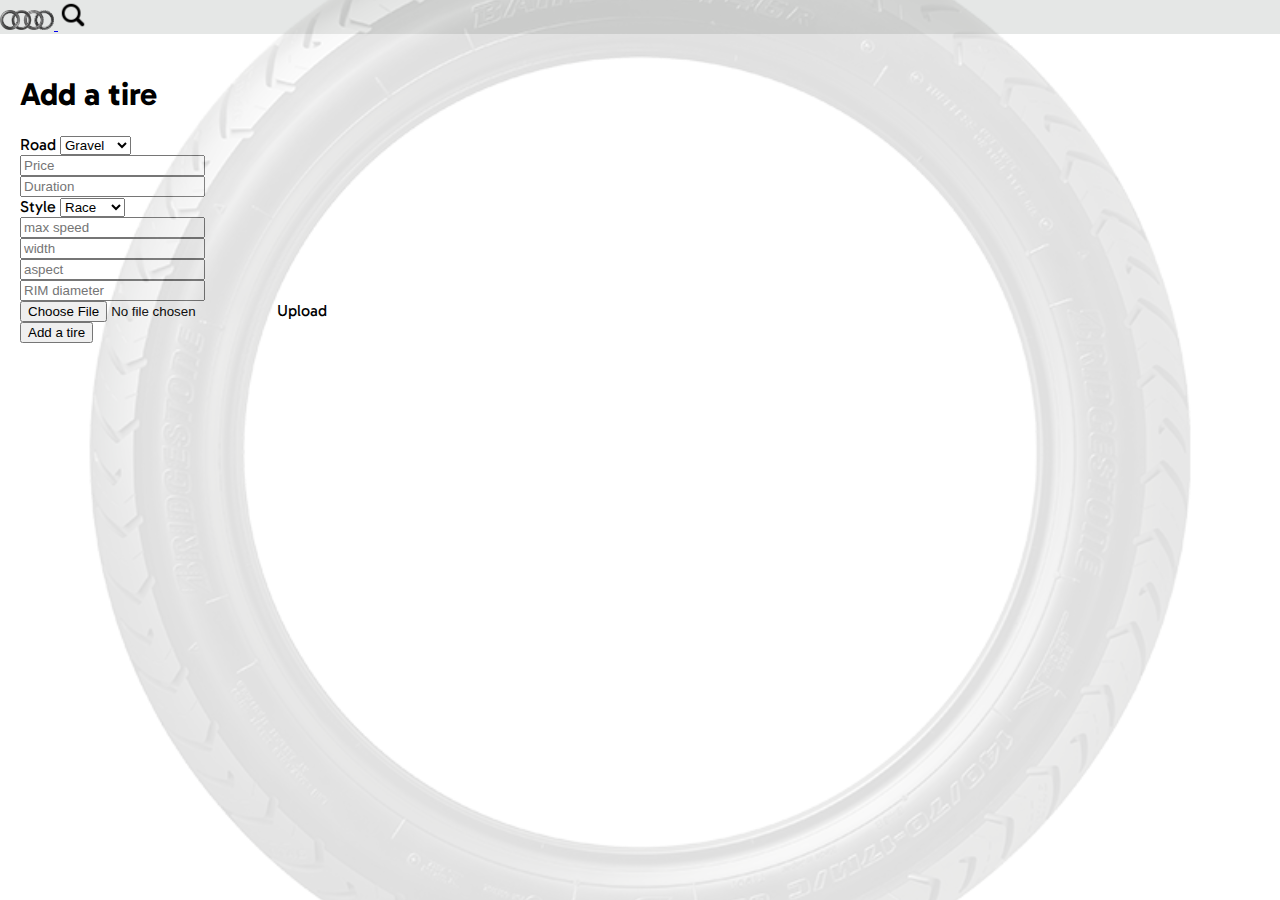
==== src/addTire.html @ 43272892 "Initial commit" ====
<!DOCTYPE html>
<html lang="en">
<head>
    <meta charset="UTF-8">
    <meta name="viewport" content="width=device-width, initial-scale=1">
    <link href="https://cdn.jsdelivr.net/npm/bootstrap@5.3.2/dist/css/bootstrap.min.css" rel="stylesheet"
          integrity="sha384-T3c6CoIi6uLrA9TneNEoa7RxnatzjcDSCmG1MXxSR1GAsXEV/Dwwykc2MPK8M2HN" crossorigin="anonymous">
    <script src="https://cdn.jsdelivr.net/npm/bootstrap@5.3.2/dist/js/bootstrap.bundle.min.js"
            integrity="sha384-C6RzsynM9kWDrMNeT87bh95OGNyZPhcTNXj1NW7RuBCsyN/o0jlpcV8Qyq46cDfL"
            crossorigin="anonymous"></script>
    <link rel="stylesheet" href="../css/style.css">
    <link rel="preconnect" href="https://fonts.googleapis.com">
    <link rel="preconnect" href="https://fonts.gstatic.com" crossorigin>
    <link href="https://fonts.googleapis.com/css2?family=Gabarito&display=swap" rel="stylesheet">
    <title>HomePage</title>
</head>
<body>
<nav class="navbar navbar-light" style="background-color: #E5E7E6;">
    <div class="container d-flex z-3">
        <a class="navbar-brand" href="index.html">
            <img src="../img/greyLogo.png" class="img" height="20px" width="54px"/>
        </a>
        <a class="navbar-brand" href="findMyTire.html">
            <img src="../img/loupe.png" class="img" height="30px" width="30px"/>
        </a>
    </div>
</nav>
<div class="container content">
    <div class="row">
        <h1>Add a tire</h1>
    </div>
    <div class="input-group  z-3">
        <label class="input-group-text" for="inputGroupSelect01">Road</label>
        <select class="form-select shadow-none " id="inputGroupSelect01">
            <option value="1">Gravel</option>
            <option value="2">Track</option>
            <option value="3">Road</option>
            <option value="4">Off-road</option>
        </select>
    </div>
    <div class="input-group mt-2 z-3">
        <input type="number" class="form-control shadow-none" placeholder="Price" aria-label="Price"
               aria-describedby="basic-addon1">
    </div>
    <div class="input-group mt-2 z-3">
        <input type="number" class="form-control shadow-none" placeholder="Duration" aria-label="Duration"
               aria-describedby="basic-addon1">
    </div>
    <div class="input-group mt-2  z-3">
        <label class="input-group-text" for="inputGroupSelect01">Style</label>
        <select class="form-select shadow-none " id="inputGroupSelect02">
            <option value="1">Race</option>
            <option value="2">Sport</option>
            <option value="3">Cruiser</option>
        </select>
    </div>
    <div class="input-group mt-2 z-3">
        <input type="number" class="form-control shadow-none" placeholder="max speed" aria-label="max speed"
               aria-describedby="basic-addon1">
    </div>
    <div class="input-group mt-2 z-3">
        <input type="number" class="form-control shadow-none" placeholder="width" aria-label="width"
               aria-describedby="basic-addon1">
    </div>
    <div class="input-group mt-2 z-3">
        <input type="number" class="form-control shadow-none" placeholder="aspect" aria-label="aspect"
               aria-describedby="basic-addon1">
    </div>
    <div class="input-group mt-2 z-3">
        <input type="number" class="form-control shadow-none" placeholder="RIM diameter" aria-label="RIM diameter"
               aria-describedby="basic-addon1">
    </div>
    <div class="input-group mt-2 mb-3 z-3">
        <input type="file" class="form-control shadow-none" id="inputGroupFile02">
        <label class="input-group-text" for="inputGroupFile02">Upload</label>
    </div>
    <div class="row">
        <div class="col-12 z-3">
            <button class="btn btn-outline-dark w-100">Add a tire</button>
        </div>
    </div>
</div>

<div class="stickyBackground">
</div>
</body>
</html>
---- css/style.css ----
body {
    margin: 0;
    padding: 0;
    overflow: hidden; /* Prevent scrolling */
    font-family: 'Gabarito', sans-serif;

}
.title{
    font-family: 'Gabarito', sans-serif;
    font-size: 35px;
}
.centerTitle{
    margin-top: 15rem;
}
.stickyBackground {
    position: fixed;
    top: 0;
    left: 0;
    width: 100%;
    height: 100%;
    background-image: url('../img/roadTire.png');
    background-size: cover;
    background-position: center; /* Center the background image horizontally */
    opacity: 0.15; /* 15% opacity */
}
.content {
    padding: 20px;
    background-color: rgba(255, 255, 255, 0.9); /* White background with 90% opacity */
}
.btnMed{
    border-radius: 5px;

}
.description{
    color: #D82E20;
}
.custom-hr {
    border: 1px solid #4C3549; /* Custom border thickness and color */
    opacity: 1;
}
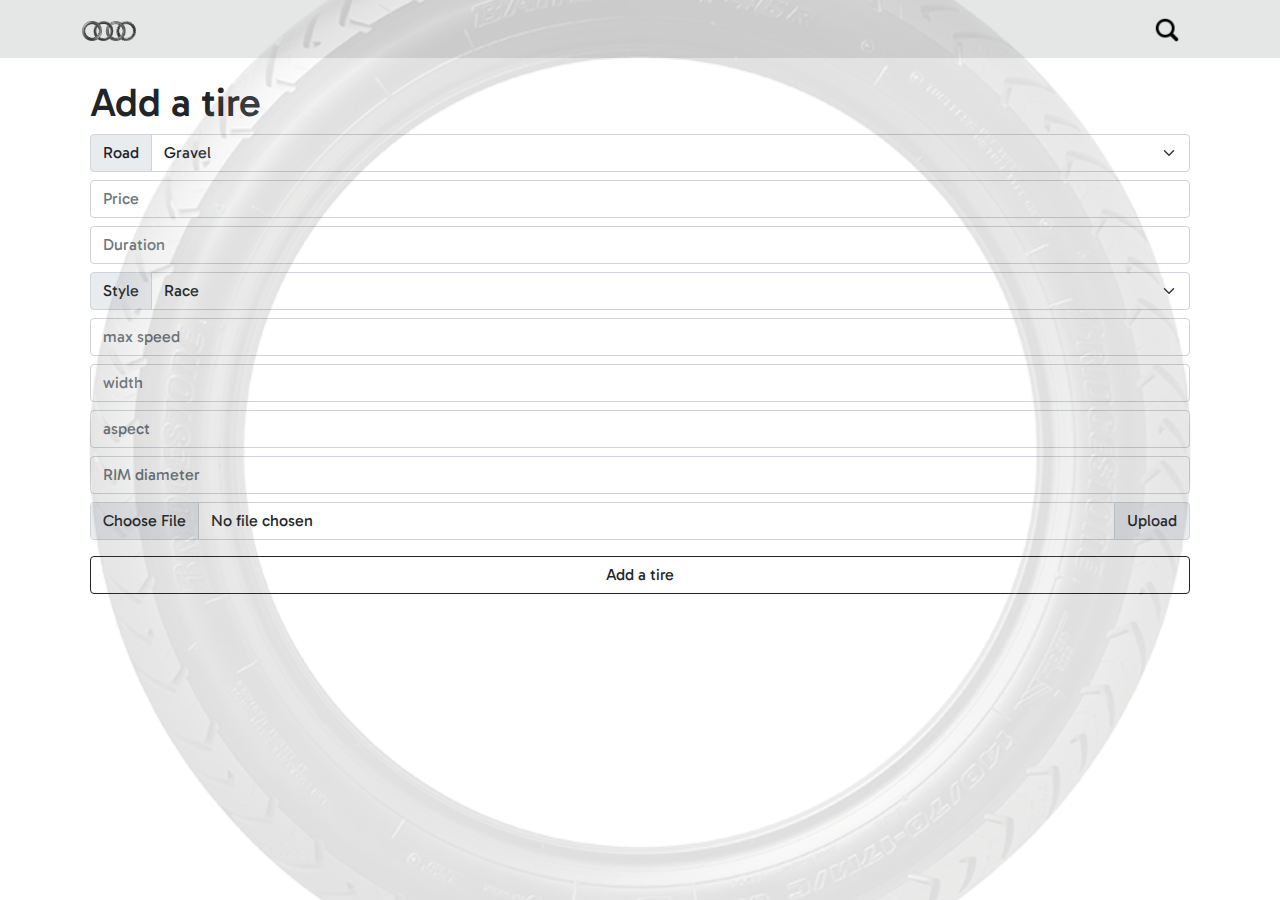
==== commit 994df1b9: "small update in html" ====
--- a/src/addTire.html
+++ b/src/addTire.html
@@ -3,8 +3,6 @@
 <head>
     <meta charset="UTF-8">
     <meta name="viewport" content="width=device-width, initial-scale=1">
-    <link href="https://cdn.jsdelivr.net/npm/bootstrap@5.3.2/dist/css/bootstrap.min.css" rel="stylesheet"
-          integrity="sha384-T3c6CoIi6uLrA9TneNEoa7RxnatzjcDSCmG1MXxSR1GAsXEV/Dwwykc2MPK8M2HN" crossorigin="anonymous">
     <script src="https://cdn.jsdelivr.net/npm/bootstrap@5.3.2/dist/js/bootstrap.bundle.min.js"
             integrity="sha384-C6RzsynM9kWDrMNeT87bh95OGNyZPhcTNXj1NW7RuBCsyN/o0jlpcV8Qyq46cDfL"
             crossorigin="anonymous"></script>
@@ -71,12 +69,12 @@
                aria-describedby="basic-addon1">
     </div>
     <div class="input-group mt-2 mb-3 z-3">
-        <input type="file" class="form-control shadow-none" id="inputGroupFile02">
-        <label class="input-group-text" for="inputGroupFile02">Upload</label>
+        <input type="file" class="form-control shadow-none" id="file">
+        <label class="input-group-text" for="file">Upload</label>
     </div>
     <div class="row">
         <div class="col-12 z-3">
-            <button class="btn btn-outline-dark w-100">Add a tire</button>
+            <a href="index.html" class="btn btn-outline-dark w-100">Add a tire</a>
         </div>
     </div>
 </div>
--- a/css/style.css
+++ b/css/style.css
@@ -1,40 +1,9785 @@
+@charset "UTF-8";
+/*!
+ * Bootstrap v5.0.2 (https://getbootstrap.com/)
+ * Copyright 2011-2021 The Bootstrap Authors
+ * Copyright 2011-2021 Twitter, Inc.
+ * Licensed under MIT (https://github.com/twbs/bootstrap/blob/main/LICENSE)
+ */
+:root {
+  --bs-blue: #0d6efd;
+  --bs-indigo: #6610f2;
+  --bs-purple: #4C3549;
+  --bs-pink: #d63384;
+  --bs-red: #D82E20;
+  --bs-orange: #fd7e14;
+  --bs-yellow: #ffc107;
+  --bs-green: #198754;
+  --bs-teal: #20c997;
+  --bs-cyan: #0dcaf0;
+  --bs-white: #fff;
+  --bs-gray: #6c757d;
+  --bs-gray-dark: #343a40;
+  --bs-primary: #4C3549;
+  --bs-secondary: #D82E20;
+  --bs-success: #198754;
+  --bs-info: #0dcaf0;
+  --bs-warning: #ffc107;
+  --bs-danger: #D82E20;
+  --bs-light: #f8f9fa;
+  --bs-dark: #212529;
+  --bs-font-sans-serif: system-ui, -apple-system, "Segoe UI", Roboto, "Helvetica Neue", Arial, "Noto Sans", "Liberation Sans", sans-serif, "Apple Color Emoji", "Segoe UI Emoji", "Segoe UI Symbol", "Noto Color Emoji";
+  --bs-font-monospace: SFMono-Regular, Menlo, Monaco, Consolas, "Liberation Mono", "Courier New", monospace;
+  --bs-gradient: linear-gradient(180deg, rgba(255, 255, 255, 0.15), rgba(255, 255, 255, 0));
+}
+
+*,
+*::before,
+*::after {
+  box-sizing: border-box;
+}
+
+@media (prefers-reduced-motion: no-preference) {
+  :root {
+    scroll-behavior: smooth;
+  }
+}
+
 body {
+  margin: 0;
+  font-family: var(--bs-font-sans-serif);
+  font-size: 1rem;
+  font-weight: 400;
+  line-height: 1.5;
+  color: #212529;
+  background-color: #fff;
+  -webkit-text-size-adjust: 100%;
+  -webkit-tap-highlight-color: rgba(0, 0, 0, 0);
+}
+
+hr {
+  margin: 1rem 0;
+  color: inherit;
+  background-color: currentColor;
+  border: 0;
+  opacity: 0.25;
+}
+
+hr:not([size]) {
+  height: 1px;
+}
+
+h6, .h6, h5, .h5, h4, .h4, h3, .h3, h2, .h2, h1, .h1 {
+  margin-top: 0;
+  margin-bottom: 0.5rem;
+  font-weight: 500;
+  line-height: 1.2;
+}
+
+h1, .h1 {
+  font-size: calc(1.375rem + 1.5vw);
+}
+@media (min-width: 1200px) {
+  h1, .h1 {
+    font-size: 2.5rem;
+  }
+}
+
+h2, .h2 {
+  font-size: calc(1.325rem + 0.9vw);
+}
+@media (min-width: 1200px) {
+  h2, .h2 {
+    font-size: 2rem;
+  }
+}
+
+h3, .h3 {
+  font-size: calc(1.3rem + 0.6vw);
+}
+@media (min-width: 1200px) {
+  h3, .h3 {
+    font-size: 1.75rem;
+  }
+}
+
+h4, .h4 {
+  font-size: calc(1.275rem + 0.3vw);
+}
+@media (min-width: 1200px) {
+  h4, .h4 {
+    font-size: 1.5rem;
+  }
+}
+
+h5, .h5 {
+  font-size: 1.25rem;
+}
+
+h6, .h6 {
+  font-size: 1rem;
+}
+
+p {
+  margin-top: 0;
+  margin-bottom: 1rem;
+}
+
+abbr[title],
+abbr[data-bs-original-title] {
+  text-decoration: underline dotted;
+  cursor: help;
+  text-decoration-skip-ink: none;
+}
+
+address {
+  margin-bottom: 1rem;
+  font-style: normal;
+  line-height: inherit;
+}
+
+ol,
+ul {
+  padding-left: 2rem;
+}
+
+ol,
+ul,
+dl {
+  margin-top: 0;
+  margin-bottom: 1rem;
+}
+
+ol ol,
+ul ul,
+ol ul,
+ul ol {
+  margin-bottom: 0;
+}
+
+dt {
+  font-weight: 700;
+}
+
+dd {
+  margin-bottom: 0.5rem;
+  margin-left: 0;
+}
+
+blockquote {
+  margin: 0 0 1rem;
+}
+
+b,
+strong {
+  font-weight: bolder;
+}
+
+small, .small {
+  font-size: 0.875em;
+}
+
+mark, .mark {
+  padding: 0.2em;
+  background-color: #fcf8e3;
+}
+
+sub,
+sup {
+  position: relative;
+  font-size: 0.75em;
+  line-height: 0;
+  vertical-align: baseline;
+}
+
+sub {
+  bottom: -0.25em;
+}
+
+sup {
+  top: -0.5em;
+}
+
+a {
+  color: #4C3549;
+  text-decoration: underline;
+}
+a:hover {
+  color: #3d2a3a;
+}
+
+a:not([href]):not([class]), a:not([href]):not([class]):hover {
+  color: inherit;
+  text-decoration: none;
+}
+
+pre,
+code,
+kbd,
+samp {
+  font-family: var(--bs-font-monospace);
+  font-size: 1em;
+  direction: ltr /* rtl:ignore */;
+  unicode-bidi: bidi-override;
+}
+
+pre {
+  display: block;
+  margin-top: 0;
+  margin-bottom: 1rem;
+  overflow: auto;
+  font-size: 0.875em;
+}
+pre code {
+  font-size: inherit;
+  color: inherit;
+  word-break: normal;
+}
+
+code {
+  font-size: 0.875em;
+  color: #d63384;
+  word-wrap: break-word;
+}
+a > code {
+  color: inherit;
+}
+
+kbd {
+  padding: 0.2rem 0.4rem;
+  font-size: 0.875em;
+  color: #fff;
+  background-color: #212529;
+  border-radius: 0.2rem;
+}
+kbd kbd {
+  padding: 0;
+  font-size: 1em;
+  font-weight: 700;
+}
+
+figure {
+  margin: 0 0 1rem;
+}
+
+img,
+svg {
+  vertical-align: middle;
+}
+
+table {
+  caption-side: bottom;
+  border-collapse: collapse;
+}
+
+caption {
+  padding-top: 0.5rem;
+  padding-bottom: 0.5rem;
+  color: #6c757d;
+  text-align: left;
+}
+
+th {
+  text-align: inherit;
+  text-align: -webkit-match-parent;
+}
+
+thead,
+tbody,
+tfoot,
+tr,
+td,
+th {
+  border-color: inherit;
+  border-style: solid;
+  border-width: 0;
+}
+
+label {
+  display: inline-block;
+}
+
+button {
+  border-radius: 0;
+}
+
+button:focus:not(:focus-visible) {
+  outline: 0;
+}
+
+input,
+button,
+select,
+optgroup,
+textarea {
+  margin: 0;
+  font-family: inherit;
+  font-size: inherit;
+  line-height: inherit;
+}
+
+button,
+select {
+  text-transform: none;
+}
+
+[role=button] {
+  cursor: pointer;
+}
+
+select {
+  word-wrap: normal;
+}
+select:disabled {
+  opacity: 1;
+}
+
+[list]::-webkit-calendar-picker-indicator {
+  display: none;
+}
+
+button,
+[type=button],
+[type=reset],
+[type=submit] {
+  -webkit-appearance: button;
+}
+button:not(:disabled),
+[type=button]:not(:disabled),
+[type=reset]:not(:disabled),
+[type=submit]:not(:disabled) {
+  cursor: pointer;
+}
+
+::-moz-focus-inner {
+  padding: 0;
+  border-style: none;
+}
+
+textarea {
+  resize: vertical;
+}
+
+fieldset {
+  min-width: 0;
+  padding: 0;
+  margin: 0;
+  border: 0;
+}
+
+legend {
+  float: left;
+  width: 100%;
+  padding: 0;
+  margin-bottom: 0.5rem;
+  font-size: calc(1.275rem + 0.3vw);
+  line-height: inherit;
+}
+@media (min-width: 1200px) {
+  legend {
+    font-size: 1.5rem;
+  }
+}
+legend + * {
+  clear: left;
+}
+
+::-webkit-datetime-edit-fields-wrapper,
+::-webkit-datetime-edit-text,
+::-webkit-datetime-edit-minute,
+::-webkit-datetime-edit-hour-field,
+::-webkit-datetime-edit-day-field,
+::-webkit-datetime-edit-month-field,
+::-webkit-datetime-edit-year-field {
+  padding: 0;
+}
+
+::-webkit-inner-spin-button {
+  height: auto;
+}
+
+[type=search] {
+  outline-offset: -2px;
+  -webkit-appearance: textfield;
+}
+
+/* rtl:raw:
+[type="tel"],
+[type="url"],
+[type="email"],
+[type="number"] {
+  direction: ltr;
+}
+*/
+::-webkit-search-decoration {
+  -webkit-appearance: none;
+}
+
+::-webkit-color-swatch-wrapper {
+  padding: 0;
+}
+
+::file-selector-button {
+  font: inherit;
+}
+
+::-webkit-file-upload-button {
+  font: inherit;
+  -webkit-appearance: button;
+}
+
+output {
+  display: inline-block;
+}
+
+iframe {
+  border: 0;
+}
+
+summary {
+  display: list-item;
+  cursor: pointer;
+}
+
+progress {
+  vertical-align: baseline;
+}
+
+[hidden] {
+  display: none !important;
+}
+
+.lead {
+  font-size: 1.25rem;
+  font-weight: 300;
+}
+
+.display-1 {
+  font-size: calc(1.625rem + 4.5vw);
+  font-weight: 300;
+  line-height: 1.2;
+}
+@media (min-width: 1200px) {
+  .display-1 {
+    font-size: 5rem;
+  }
+}
+
+.display-2 {
+  font-size: calc(1.575rem + 3.9vw);
+  font-weight: 300;
+  line-height: 1.2;
+}
+@media (min-width: 1200px) {
+  .display-2 {
+    font-size: 4.5rem;
+  }
+}
+
+.display-3 {
+  font-size: calc(1.525rem + 3.3vw);
+  font-weight: 300;
+  line-height: 1.2;
+}
+@media (min-width: 1200px) {
+  .display-3 {
+    font-size: 4rem;
+  }
+}
+
+.display-4 {
+  font-size: calc(1.475rem + 2.7vw);
+  font-weight: 300;
+  line-height: 1.2;
+}
+@media (min-width: 1200px) {
+  .display-4 {
+    font-size: 3.5rem;
+  }
+}
+
+.display-5 {
+  font-size: calc(1.425rem + 2.1vw);
+  font-weight: 300;
+  line-height: 1.2;
+}
+@media (min-width: 1200px) {
+  .display-5 {
+    font-size: 3rem;
+  }
+}
+
+.display-6 {
+  font-size: calc(1.375rem + 1.5vw);
+  font-weight: 300;
+  line-height: 1.2;
+}
+@media (min-width: 1200px) {
+  .display-6 {
+    font-size: 2.5rem;
+  }
+}
+
+.list-unstyled {
+  padding-left: 0;
+  list-style: none;
+}
+
+.list-inline {
+  padding-left: 0;
+  list-style: none;
+}
+
+.list-inline-item {
+  display: inline-block;
+}
+.list-inline-item:not(:last-child) {
+  margin-right: 0.5rem;
+}
+
+.initialism {
+  font-size: 0.875em;
+  text-transform: uppercase;
+}
+
+.blockquote {
+  margin-bottom: 1rem;
+  font-size: 1.25rem;
+}
+.blockquote > :last-child {
+  margin-bottom: 0;
+}
+
+.blockquote-footer {
+  margin-top: -1rem;
+  margin-bottom: 1rem;
+  font-size: 0.875em;
+  color: #6c757d;
+}
+.blockquote-footer::before {
+  content: "— ";
+}
+
+.img-fluid {
+  max-width: 100%;
+  height: auto;
+}
+
+.img-thumbnail {
+  padding: 0.25rem;
+  background-color: #fff;
+  border: 1px solid #dee2e6;
+  border-radius: 0.25rem;
+  max-width: 100%;
+  height: auto;
+}
+
+.figure {
+  display: inline-block;
+}
+
+.figure-img {
+  margin-bottom: 0.5rem;
+  line-height: 1;
+}
+
+.figure-caption {
+  font-size: 0.875em;
+  color: #6c757d;
+}
+
+.container,
+.container-fluid,
+.container-xxl,
+.container-xl,
+.container-lg,
+.container-md,
+.container-sm {
+  width: 100%;
+  padding-right: var(--bs-gutter-x, 0.75rem);
+  padding-left: var(--bs-gutter-x, 0.75rem);
+  margin-right: auto;
+  margin-left: auto;
+}
+
+@media (min-width: 576px) {
+  .container-sm, .container {
+    max-width: 540px;
+  }
+}
+@media (min-width: 768px) {
+  .container-md, .container-sm, .container {
+    max-width: 720px;
+  }
+}
+@media (min-width: 992px) {
+  .container-lg, .container-md, .container-sm, .container {
+    max-width: 960px;
+  }
+}
+@media (min-width: 1200px) {
+  .container-xl, .container-lg, .container-md, .container-sm, .container {
+    max-width: 1140px;
+  }
+}
+@media (min-width: 1400px) {
+  .container-xxl, .container-xl, .container-lg, .container-md, .container-sm, .container {
+    max-width: 1320px;
+  }
+}
+.row {
+  --bs-gutter-x: 1.5rem;
+  --bs-gutter-y: 0;
+  display: flex;
+  flex-wrap: wrap;
+  margin-top: calc(var(--bs-gutter-y) * -1);
+  margin-right: calc(var(--bs-gutter-x) * -0.5);
+  margin-left: calc(var(--bs-gutter-x) * -0.5);
+}
+.row > * {
+  flex-shrink: 0;
+  width: 100%;
+  max-width: 100%;
+  padding-right: calc(var(--bs-gutter-x) * 0.5);
+  padding-left: calc(var(--bs-gutter-x) * 0.5);
+  margin-top: var(--bs-gutter-y);
+}
+
+.col {
+  flex: 1 0 0%;
+}
+
+.row-cols-auto > * {
+  flex: 0 0 auto;
+  width: auto;
+}
+
+.row-cols-1 > * {
+  flex: 0 0 auto;
+  width: 100%;
+}
+
+.row-cols-2 > * {
+  flex: 0 0 auto;
+  width: 50%;
+}
+
+.row-cols-3 > * {
+  flex: 0 0 auto;
+  width: 33.3333333333%;
+}
+
+.row-cols-4 > * {
+  flex: 0 0 auto;
+  width: 25%;
+}
+
+.row-cols-5 > * {
+  flex: 0 0 auto;
+  width: 20%;
+}
+
+.row-cols-6 > * {
+  flex: 0 0 auto;
+  width: 16.6666666667%;
+}
+
+@media (min-width: 576px) {
+  .col-sm {
+    flex: 1 0 0%;
+  }
+  .row-cols-sm-auto > * {
+    flex: 0 0 auto;
+    width: auto;
+  }
+  .row-cols-sm-1 > * {
+    flex: 0 0 auto;
+    width: 100%;
+  }
+  .row-cols-sm-2 > * {
+    flex: 0 0 auto;
+    width: 50%;
+  }
+  .row-cols-sm-3 > * {
+    flex: 0 0 auto;
+    width: 33.3333333333%;
+  }
+  .row-cols-sm-4 > * {
+    flex: 0 0 auto;
+    width: 25%;
+  }
+  .row-cols-sm-5 > * {
+    flex: 0 0 auto;
+    width: 20%;
+  }
+  .row-cols-sm-6 > * {
+    flex: 0 0 auto;
+    width: 16.6666666667%;
+  }
+}
+@media (min-width: 768px) {
+  .col-md {
+    flex: 1 0 0%;
+  }
+  .row-cols-md-auto > * {
+    flex: 0 0 auto;
+    width: auto;
+  }
+  .row-cols-md-1 > * {
+    flex: 0 0 auto;
+    width: 100%;
+  }
+  .row-cols-md-2 > * {
+    flex: 0 0 auto;
+    width: 50%;
+  }
+  .row-cols-md-3 > * {
+    flex: 0 0 auto;
+    width: 33.3333333333%;
+  }
+  .row-cols-md-4 > * {
+    flex: 0 0 auto;
+    width: 25%;
+  }
+  .row-cols-md-5 > * {
+    flex: 0 0 auto;
+    width: 20%;
+  }
+  .row-cols-md-6 > * {
+    flex: 0 0 auto;
+    width: 16.6666666667%;
+  }
+}
+@media (min-width: 992px) {
+  .col-lg {
+    flex: 1 0 0%;
+  }
+  .row-cols-lg-auto > * {
+    flex: 0 0 auto;
+    width: auto;
+  }
+  .row-cols-lg-1 > * {
+    flex: 0 0 auto;
+    width: 100%;
+  }
+  .row-cols-lg-2 > * {
+    flex: 0 0 auto;
+    width: 50%;
+  }
+  .row-cols-lg-3 > * {
+    flex: 0 0 auto;
+    width: 33.3333333333%;
+  }
+  .row-cols-lg-4 > * {
+    flex: 0 0 auto;
+    width: 25%;
+  }
+  .row-cols-lg-5 > * {
+    flex: 0 0 auto;
+    width: 20%;
+  }
+  .row-cols-lg-6 > * {
+    flex: 0 0 auto;
+    width: 16.6666666667%;
+  }
+}
+@media (min-width: 1200px) {
+  .col-xl {
+    flex: 1 0 0%;
+  }
+  .row-cols-xl-auto > * {
+    flex: 0 0 auto;
+    width: auto;
+  }
+  .row-cols-xl-1 > * {
+    flex: 0 0 auto;
+    width: 100%;
+  }
+  .row-cols-xl-2 > * {
+    flex: 0 0 auto;
+    width: 50%;
+  }
+  .row-cols-xl-3 > * {
+    flex: 0 0 auto;
+    width: 33.3333333333%;
+  }
+  .row-cols-xl-4 > * {
+    flex: 0 0 auto;
+    width: 25%;
+  }
+  .row-cols-xl-5 > * {
+    flex: 0 0 auto;
+    width: 20%;
+  }
+  .row-cols-xl-6 > * {
+    flex: 0 0 auto;
+    width: 16.6666666667%;
+  }
+}
+@media (min-width: 1400px) {
+  .col-xxl {
+    flex: 1 0 0%;
+  }
+  .row-cols-xxl-auto > * {
+    flex: 0 0 auto;
+    width: auto;
+  }
+  .row-cols-xxl-1 > * {
+    flex: 0 0 auto;
+    width: 100%;
+  }
+  .row-cols-xxl-2 > * {
+    flex: 0 0 auto;
+    width: 50%;
+  }
+  .row-cols-xxl-3 > * {
+    flex: 0 0 auto;
+    width: 33.3333333333%;
+  }
+  .row-cols-xxl-4 > * {
+    flex: 0 0 auto;
+    width: 25%;
+  }
+  .row-cols-xxl-5 > * {
+    flex: 0 0 auto;
+    width: 20%;
+  }
+  .row-cols-xxl-6 > * {
+    flex: 0 0 auto;
+    width: 16.6666666667%;
+  }
+}
+.col-auto {
+  flex: 0 0 auto;
+  width: auto;
+}
+
+.col-1 {
+  flex: 0 0 auto;
+  width: 8.33333333%;
+}
+
+.col-2 {
+  flex: 0 0 auto;
+  width: 16.66666667%;
+}
+
+.col-3 {
+  flex: 0 0 auto;
+  width: 25%;
+}
+
+.col-4 {
+  flex: 0 0 auto;
+  width: 33.33333333%;
+}
+
+.col-5 {
+  flex: 0 0 auto;
+  width: 41.66666667%;
+}
+
+.col-6 {
+  flex: 0 0 auto;
+  width: 50%;
+}
+
+.col-7 {
+  flex: 0 0 auto;
+  width: 58.33333333%;
+}
+
+.col-8 {
+  flex: 0 0 auto;
+  width: 66.66666667%;
+}
+
+.col-9 {
+  flex: 0 0 auto;
+  width: 75%;
+}
+
+.col-10 {
+  flex: 0 0 auto;
+  width: 83.33333333%;
+}
+
+.col-11 {
+  flex: 0 0 auto;
+  width: 91.66666667%;
+}
+
+.col-12 {
+  flex: 0 0 auto;
+  width: 100%;
+}
+
+.offset-1 {
+  margin-left: 8.33333333%;
+}
+
+.offset-2 {
+  margin-left: 16.66666667%;
+}
+
+.offset-3 {
+  margin-left: 25%;
+}
+
+.offset-4 {
+  margin-left: 33.33333333%;
+}
+
+.offset-5 {
+  margin-left: 41.66666667%;
+}
+
+.offset-6 {
+  margin-left: 50%;
+}
+
+.offset-7 {
+  margin-left: 58.33333333%;
+}
+
+.offset-8 {
+  margin-left: 66.66666667%;
+}
+
+.offset-9 {
+  margin-left: 75%;
+}
+
+.offset-10 {
+  margin-left: 83.33333333%;
+}
+
+.offset-11 {
+  margin-left: 91.66666667%;
+}
+
+.g-0,
+.gx-0 {
+  --bs-gutter-x: 0;
+}
+
+.g-0,
+.gy-0 {
+  --bs-gutter-y: 0;
+}
+
+.g-1,
+.gx-1 {
+  --bs-gutter-x: 0.25rem;
+}
+
+.g-1,
+.gy-1 {
+  --bs-gutter-y: 0.25rem;
+}
+
+.g-2,
+.gx-2 {
+  --bs-gutter-x: 0.5rem;
+}
+
+.g-2,
+.gy-2 {
+  --bs-gutter-y: 0.5rem;
+}
+
+.g-3,
+.gx-3 {
+  --bs-gutter-x: 1rem;
+}
+
+.g-3,
+.gy-3 {
+  --bs-gutter-y: 1rem;
+}
+
+.g-4,
+.gx-4 {
+  --bs-gutter-x: 1.5rem;
+}
+
+.g-4,
+.gy-4 {
+  --bs-gutter-y: 1.5rem;
+}
+
+.g-5,
+.gx-5 {
+  --bs-gutter-x: 3rem;
+}
+
+.g-5,
+.gy-5 {
+  --bs-gutter-y: 3rem;
+}
+
+@media (min-width: 576px) {
+  .col-sm-auto {
+    flex: 0 0 auto;
+    width: auto;
+  }
+  .col-sm-1 {
+    flex: 0 0 auto;
+    width: 8.33333333%;
+  }
+  .col-sm-2 {
+    flex: 0 0 auto;
+    width: 16.66666667%;
+  }
+  .col-sm-3 {
+    flex: 0 0 auto;
+    width: 25%;
+  }
+  .col-sm-4 {
+    flex: 0 0 auto;
+    width: 33.33333333%;
+  }
+  .col-sm-5 {
+    flex: 0 0 auto;
+    width: 41.66666667%;
+  }
+  .col-sm-6 {
+    flex: 0 0 auto;
+    width: 50%;
+  }
+  .col-sm-7 {
+    flex: 0 0 auto;
+    width: 58.33333333%;
+  }
+  .col-sm-8 {
+    flex: 0 0 auto;
+    width: 66.66666667%;
+  }
+  .col-sm-9 {
+    flex: 0 0 auto;
+    width: 75%;
+  }
+  .col-sm-10 {
+    flex: 0 0 auto;
+    width: 83.33333333%;
+  }
+  .col-sm-11 {
+    flex: 0 0 auto;
+    width: 91.66666667%;
+  }
+  .col-sm-12 {
+    flex: 0 0 auto;
+    width: 100%;
+  }
+  .offset-sm-0 {
+    margin-left: 0;
+  }
+  .offset-sm-1 {
+    margin-left: 8.33333333%;
+  }
+  .offset-sm-2 {
+    margin-left: 16.66666667%;
+  }
+  .offset-sm-3 {
+    margin-left: 25%;
+  }
+  .offset-sm-4 {
+    margin-left: 33.33333333%;
+  }
+  .offset-sm-5 {
+    margin-left: 41.66666667%;
+  }
+  .offset-sm-6 {
+    margin-left: 50%;
+  }
+  .offset-sm-7 {
+    margin-left: 58.33333333%;
+  }
+  .offset-sm-8 {
+    margin-left: 66.66666667%;
+  }
+  .offset-sm-9 {
+    margin-left: 75%;
+  }
+  .offset-sm-10 {
+    margin-left: 83.33333333%;
+  }
+  .offset-sm-11 {
+    margin-left: 91.66666667%;
+  }
+  .g-sm-0,
+  .gx-sm-0 {
+    --bs-gutter-x: 0;
+  }
+  .g-sm-0,
+  .gy-sm-0 {
+    --bs-gutter-y: 0;
+  }
+  .g-sm-1,
+  .gx-sm-1 {
+    --bs-gutter-x: 0.25rem;
+  }
+  .g-sm-1,
+  .gy-sm-1 {
+    --bs-gutter-y: 0.25rem;
+  }
+  .g-sm-2,
+  .gx-sm-2 {
+    --bs-gutter-x: 0.5rem;
+  }
+  .g-sm-2,
+  .gy-sm-2 {
+    --bs-gutter-y: 0.5rem;
+  }
+  .g-sm-3,
+  .gx-sm-3 {
+    --bs-gutter-x: 1rem;
+  }
+  .g-sm-3,
+  .gy-sm-3 {
+    --bs-gutter-y: 1rem;
+  }
+  .g-sm-4,
+  .gx-sm-4 {
+    --bs-gutter-x: 1.5rem;
+  }
+  .g-sm-4,
+  .gy-sm-4 {
+    --bs-gutter-y: 1.5rem;
+  }
+  .g-sm-5,
+  .gx-sm-5 {
+    --bs-gutter-x: 3rem;
+  }
+  .g-sm-5,
+  .gy-sm-5 {
+    --bs-gutter-y: 3rem;
+  }
+}
+@media (min-width: 768px) {
+  .col-md-auto {
+    flex: 0 0 auto;
+    width: auto;
+  }
+  .col-md-1 {
+    flex: 0 0 auto;
+    width: 8.33333333%;
+  }
+  .col-md-2 {
+    flex: 0 0 auto;
+    width: 16.66666667%;
+  }
+  .col-md-3 {
+    flex: 0 0 auto;
+    width: 25%;
+  }
+  .col-md-4 {
+    flex: 0 0 auto;
+    width: 33.33333333%;
+  }
+  .col-md-5 {
+    flex: 0 0 auto;
+    width: 41.66666667%;
+  }
+  .col-md-6 {
+    flex: 0 0 auto;
+    width: 50%;
+  }
+  .col-md-7 {
+    flex: 0 0 auto;
+    width: 58.33333333%;
+  }
+  .col-md-8 {
+    flex: 0 0 auto;
+    width: 66.66666667%;
+  }
+  .col-md-9 {
+    flex: 0 0 auto;
+    width: 75%;
+  }
+  .col-md-10 {
+    flex: 0 0 auto;
+    width: 83.33333333%;
+  }
+  .col-md-11 {
+    flex: 0 0 auto;
+    width: 91.66666667%;
+  }
+  .col-md-12 {
+    flex: 0 0 auto;
+    width: 100%;
+  }
+  .offset-md-0 {
+    margin-left: 0;
+  }
+  .offset-md-1 {
+    margin-left: 8.33333333%;
+  }
+  .offset-md-2 {
+    margin-left: 16.66666667%;
+  }
+  .offset-md-3 {
+    margin-left: 25%;
+  }
+  .offset-md-4 {
+    margin-left: 33.33333333%;
+  }
+  .offset-md-5 {
+    margin-left: 41.66666667%;
+  }
+  .offset-md-6 {
+    margin-left: 50%;
+  }
+  .offset-md-7 {
+    margin-left: 58.33333333%;
+  }
+  .offset-md-8 {
+    margin-left: 66.66666667%;
+  }
+  .offset-md-9 {
+    margin-left: 75%;
+  }
+  .offset-md-10 {
+    margin-left: 83.33333333%;
+  }
+  .offset-md-11 {
+    margin-left: 91.66666667%;
+  }
+  .g-md-0,
+  .gx-md-0 {
+    --bs-gutter-x: 0;
+  }
+  .g-md-0,
+  .gy-md-0 {
+    --bs-gutter-y: 0;
+  }
+  .g-md-1,
+  .gx-md-1 {
+    --bs-gutter-x: 0.25rem;
+  }
+  .g-md-1,
+  .gy-md-1 {
+    --bs-gutter-y: 0.25rem;
+  }
+  .g-md-2,
+  .gx-md-2 {
+    --bs-gutter-x: 0.5rem;
+  }
+  .g-md-2,
+  .gy-md-2 {
+    --bs-gutter-y: 0.5rem;
+  }
+  .g-md-3,
+  .gx-md-3 {
+    --bs-gutter-x: 1rem;
+  }
+  .g-md-3,
+  .gy-md-3 {
+    --bs-gutter-y: 1rem;
+  }
+  .g-md-4,
+  .gx-md-4 {
+    --bs-gutter-x: 1.5rem;
+  }
+  .g-md-4,
+  .gy-md-4 {
+    --bs-gutter-y: 1.5rem;
+  }
+  .g-md-5,
+  .gx-md-5 {
+    --bs-gutter-x: 3rem;
+  }
+  .g-md-5,
+  .gy-md-5 {
+    --bs-gutter-y: 3rem;
+  }
+}
+@media (min-width: 992px) {
+  .col-lg-auto {
+    flex: 0 0 auto;
+    width: auto;
+  }
+  .col-lg-1 {
+    flex: 0 0 auto;
+    width: 8.33333333%;
+  }
+  .col-lg-2 {
+    flex: 0 0 auto;
+    width: 16.66666667%;
+  }
+  .col-lg-3 {
+    flex: 0 0 auto;
+    width: 25%;
+  }
+  .col-lg-4 {
+    flex: 0 0 auto;
+    width: 33.33333333%;
+  }
+  .col-lg-5 {
+    flex: 0 0 auto;
+    width: 41.66666667%;
+  }
+  .col-lg-6 {
+    flex: 0 0 auto;
+    width: 50%;
+  }
+  .col-lg-7 {
+    flex: 0 0 auto;
+    width: 58.33333333%;
+  }
+  .col-lg-8 {
+    flex: 0 0 auto;
+    width: 66.66666667%;
+  }
+  .col-lg-9 {
+    flex: 0 0 auto;
+    width: 75%;
+  }
+  .col-lg-10 {
+    flex: 0 0 auto;
+    width: 83.33333333%;
+  }
+  .col-lg-11 {
+    flex: 0 0 auto;
+    width: 91.66666667%;
+  }
+  .col-lg-12 {
+    flex: 0 0 auto;
+    width: 100%;
+  }
+  .offset-lg-0 {
+    margin-left: 0;
+  }
+  .offset-lg-1 {
+    margin-left: 8.33333333%;
+  }
+  .offset-lg-2 {
+    margin-left: 16.66666667%;
+  }
+  .offset-lg-3 {
+    margin-left: 25%;
+  }
+  .offset-lg-4 {
+    margin-left: 33.33333333%;
+  }
+  .offset-lg-5 {
+    margin-left: 41.66666667%;
+  }
+  .offset-lg-6 {
+    margin-left: 50%;
+  }
+  .offset-lg-7 {
+    margin-left: 58.33333333%;
+  }
+  .offset-lg-8 {
+    margin-left: 66.66666667%;
+  }
+  .offset-lg-9 {
+    margin-left: 75%;
+  }
+  .offset-lg-10 {
+    margin-left: 83.33333333%;
+  }
+  .offset-lg-11 {
+    margin-left: 91.66666667%;
+  }
+  .g-lg-0,
+  .gx-lg-0 {
+    --bs-gutter-x: 0;
+  }
+  .g-lg-0,
+  .gy-lg-0 {
+    --bs-gutter-y: 0;
+  }
+  .g-lg-1,
+  .gx-lg-1 {
+    --bs-gutter-x: 0.25rem;
+  }
+  .g-lg-1,
+  .gy-lg-1 {
+    --bs-gutter-y: 0.25rem;
+  }
+  .g-lg-2,
+  .gx-lg-2 {
+    --bs-gutter-x: 0.5rem;
+  }
+  .g-lg-2,
+  .gy-lg-2 {
+    --bs-gutter-y: 0.5rem;
+  }
+  .g-lg-3,
+  .gx-lg-3 {
+    --bs-gutter-x: 1rem;
+  }
+  .g-lg-3,
+  .gy-lg-3 {
+    --bs-gutter-y: 1rem;
+  }
+  .g-lg-4,
+  .gx-lg-4 {
+    --bs-gutter-x: 1.5rem;
+  }
+  .g-lg-4,
+  .gy-lg-4 {
+    --bs-gutter-y: 1.5rem;
+  }
+  .g-lg-5,
+  .gx-lg-5 {
+    --bs-gutter-x: 3rem;
+  }
+  .g-lg-5,
+  .gy-lg-5 {
+    --bs-gutter-y: 3rem;
+  }
+}
+@media (min-width: 1200px) {
+  .col-xl-auto {
+    flex: 0 0 auto;
+    width: auto;
+  }
+  .col-xl-1 {
+    flex: 0 0 auto;
+    width: 8.33333333%;
+  }
+  .col-xl-2 {
+    flex: 0 0 auto;
+    width: 16.66666667%;
+  }
+  .col-xl-3 {
+    flex: 0 0 auto;
+    width: 25%;
+  }
+  .col-xl-4 {
+    flex: 0 0 auto;
+    width: 33.33333333%;
+  }
+  .col-xl-5 {
+    flex: 0 0 auto;
+    width: 41.66666667%;
+  }
+  .col-xl-6 {
+    flex: 0 0 auto;
+    width: 50%;
+  }
+  .col-xl-7 {
+    flex: 0 0 auto;
+    width: 58.33333333%;
+  }
+  .col-xl-8 {
+    flex: 0 0 auto;
+    width: 66.66666667%;
+  }
+  .col-xl-9 {
+    flex: 0 0 auto;
+    width: 75%;
+  }
+  .col-xl-10 {
+    flex: 0 0 auto;
+    width: 83.33333333%;
+  }
+  .col-xl-11 {
+    flex: 0 0 auto;
+    width: 91.66666667%;
+  }
+  .col-xl-12 {
+    flex: 0 0 auto;
+    width: 100%;
+  }
+  .offset-xl-0 {
+    margin-left: 0;
+  }
+  .offset-xl-1 {
+    margin-left: 8.33333333%;
+  }
+  .offset-xl-2 {
+    margin-left: 16.66666667%;
+  }
+  .offset-xl-3 {
+    margin-left: 25%;
+  }
+  .offset-xl-4 {
+    margin-left: 33.33333333%;
+  }
+  .offset-xl-5 {
+    margin-left: 41.66666667%;
+  }
+  .offset-xl-6 {
+    margin-left: 50%;
+  }
+  .offset-xl-7 {
+    margin-left: 58.33333333%;
+  }
+  .offset-xl-8 {
+    margin-left: 66.66666667%;
+  }
+  .offset-xl-9 {
+    margin-left: 75%;
+  }
+  .offset-xl-10 {
+    margin-left: 83.33333333%;
+  }
+  .offset-xl-11 {
+    margin-left: 91.66666667%;
+  }
+  .g-xl-0,
+  .gx-xl-0 {
+    --bs-gutter-x: 0;
+  }
+  .g-xl-0,
+  .gy-xl-0 {
+    --bs-gutter-y: 0;
+  }
+  .g-xl-1,
+  .gx-xl-1 {
+    --bs-gutter-x: 0.25rem;
+  }
+  .g-xl-1,
+  .gy-xl-1 {
+    --bs-gutter-y: 0.25rem;
+  }
+  .g-xl-2,
+  .gx-xl-2 {
+    --bs-gutter-x: 0.5rem;
+  }
+  .g-xl-2,
+  .gy-xl-2 {
+    --bs-gutter-y: 0.5rem;
+  }
+  .g-xl-3,
+  .gx-xl-3 {
+    --bs-gutter-x: 1rem;
+  }
+  .g-xl-3,
+  .gy-xl-3 {
+    --bs-gutter-y: 1rem;
+  }
+  .g-xl-4,
+  .gx-xl-4 {
+    --bs-gutter-x: 1.5rem;
+  }
+  .g-xl-4,
+  .gy-xl-4 {
+    --bs-gutter-y: 1.5rem;
+  }
+  .g-xl-5,
+  .gx-xl-5 {
+    --bs-gutter-x: 3rem;
+  }
+  .g-xl-5,
+  .gy-xl-5 {
+    --bs-gutter-y: 3rem;
+  }
+}
+@media (min-width: 1400px) {
+  .col-xxl-auto {
+    flex: 0 0 auto;
+    width: auto;
+  }
+  .col-xxl-1 {
+    flex: 0 0 auto;
+    width: 8.33333333%;
+  }
+  .col-xxl-2 {
+    flex: 0 0 auto;
+    width: 16.66666667%;
+  }
+  .col-xxl-3 {
+    flex: 0 0 auto;
+    width: 25%;
+  }
+  .col-xxl-4 {
+    flex: 0 0 auto;
+    width: 33.33333333%;
+  }
+  .col-xxl-5 {
+    flex: 0 0 auto;
+    width: 41.66666667%;
+  }
+  .col-xxl-6 {
+    flex: 0 0 auto;
+    width: 50%;
+  }
+  .col-xxl-7 {
+    flex: 0 0 auto;
+    width: 58.33333333%;
+  }
+  .col-xxl-8 {
+    flex: 0 0 auto;
+    width: 66.66666667%;
+  }
+  .col-xxl-9 {
+    flex: 0 0 auto;
+    width: 75%;
+  }
+  .col-xxl-10 {
+    flex: 0 0 auto;
+    width: 83.33333333%;
+  }
+  .col-xxl-11 {
+    flex: 0 0 auto;
+    width: 91.66666667%;
+  }
+  .col-xxl-12 {
+    flex: 0 0 auto;
+    width: 100%;
+  }
+  .offset-xxl-0 {
+    margin-left: 0;
+  }
+  .offset-xxl-1 {
+    margin-left: 8.33333333%;
+  }
+  .offset-xxl-2 {
+    margin-left: 16.66666667%;
+  }
+  .offset-xxl-3 {
+    margin-left: 25%;
+  }
+  .offset-xxl-4 {
+    margin-left: 33.33333333%;
+  }
+  .offset-xxl-5 {
+    margin-left: 41.66666667%;
+  }
+  .offset-xxl-6 {
+    margin-left: 50%;
+  }
+  .offset-xxl-7 {
+    margin-left: 58.33333333%;
+  }
+  .offset-xxl-8 {
+    margin-left: 66.66666667%;
+  }
+  .offset-xxl-9 {
+    margin-left: 75%;
+  }
+  .offset-xxl-10 {
+    margin-left: 83.33333333%;
+  }
+  .offset-xxl-11 {
+    margin-left: 91.66666667%;
+  }
+  .g-xxl-0,
+  .gx-xxl-0 {
+    --bs-gutter-x: 0;
+  }
+  .g-xxl-0,
+  .gy-xxl-0 {
+    --bs-gutter-y: 0;
+  }
+  .g-xxl-1,
+  .gx-xxl-1 {
+    --bs-gutter-x: 0.25rem;
+  }
+  .g-xxl-1,
+  .gy-xxl-1 {
+    --bs-gutter-y: 0.25rem;
+  }
+  .g-xxl-2,
+  .gx-xxl-2 {
+    --bs-gutter-x: 0.5rem;
+  }
+  .g-xxl-2,
+  .gy-xxl-2 {
+    --bs-gutter-y: 0.5rem;
+  }
+  .g-xxl-3,
+  .gx-xxl-3 {
+    --bs-gutter-x: 1rem;
+  }
+  .g-xxl-3,
+  .gy-xxl-3 {
+    --bs-gutter-y: 1rem;
+  }
+  .g-xxl-4,
+  .gx-xxl-4 {
+    --bs-gutter-x: 1.5rem;
+  }
+  .g-xxl-4,
+  .gy-xxl-4 {
+    --bs-gutter-y: 1.5rem;
+  }
+  .g-xxl-5,
+  .gx-xxl-5 {
+    --bs-gutter-x: 3rem;
+  }
+  .g-xxl-5,
+  .gy-xxl-5 {
+    --bs-gutter-y: 3rem;
+  }
+}
+.table {
+  --bs-table-bg: transparent;
+  --bs-table-accent-bg: transparent;
+  --bs-table-striped-color: #212529;
+  --bs-table-striped-bg: rgba(0, 0, 0, 0.05);
+  --bs-table-active-color: #212529;
+  --bs-table-active-bg: rgba(0, 0, 0, 0.1);
+  --bs-table-hover-color: #212529;
+  --bs-table-hover-bg: rgba(0, 0, 0, 0.075);
+  width: 100%;
+  margin-bottom: 1rem;
+  color: #212529;
+  vertical-align: top;
+  border-color: #dee2e6;
+}
+.table > :not(caption) > * > * {
+  padding: 0.5rem 0.5rem;
+  background-color: var(--bs-table-bg);
+  border-bottom-width: 1px;
+  box-shadow: inset 0 0 0 9999px var(--bs-table-accent-bg);
+}
+.table > tbody {
+  vertical-align: inherit;
+}
+.table > thead {
+  vertical-align: bottom;
+}
+.table > :not(:last-child) > :last-child > * {
+  border-bottom-color: currentColor;
+}
+
+.caption-top {
+  caption-side: top;
+}
+
+.table-sm > :not(caption) > * > * {
+  padding: 0.25rem 0.25rem;
+}
+
+.table-bordered > :not(caption) > * {
+  border-width: 1px 0;
+}
+.table-bordered > :not(caption) > * > * {
+  border-width: 0 1px;
+}
+
+.table-borderless > :not(caption) > * > * {
+  border-bottom-width: 0;
+}
+
+.table-striped > tbody > tr:nth-of-type(odd) {
+  --bs-table-accent-bg: var(--bs-table-striped-bg);
+  color: var(--bs-table-striped-color);
+}
+
+.table-active {
+  --bs-table-accent-bg: var(--bs-table-active-bg);
+  color: var(--bs-table-active-color);
+}
+
+.table-hover > tbody > tr:hover {
+  --bs-table-accent-bg: var(--bs-table-hover-bg);
+  color: var(--bs-table-hover-color);
+}
+
+.table-primary {
+  --bs-table-bg: #dbd7db;
+  --bs-table-striped-bg: #d0ccd0;
+  --bs-table-striped-color: #000;
+  --bs-table-active-bg: #c5c2c5;
+  --bs-table-active-color: #000;
+  --bs-table-hover-bg: #cbc7cb;
+  --bs-table-hover-color: #000;
+  color: #000;
+  border-color: #c5c2c5;
+}
+
+.table-secondary {
+  --bs-table-bg: #f7d5d2;
+  --bs-table-striped-bg: #ebcac8;
+  --bs-table-striped-color: #000;
+  --bs-table-active-bg: #dec0bd;
+  --bs-table-active-color: #000;
+  --bs-table-hover-bg: #e4c5c2;
+  --bs-table-hover-color: #000;
+  color: #000;
+  border-color: #dec0bd;
+}
+
+.table-success {
+  --bs-table-bg: #d1e7dd;
+  --bs-table-striped-bg: #c7dbd2;
+  --bs-table-striped-color: #000;
+  --bs-table-active-bg: #bcd0c7;
+  --bs-table-active-color: #000;
+  --bs-table-hover-bg: #c1d6cc;
+  --bs-table-hover-color: #000;
+  color: #000;
+  border-color: #bcd0c7;
+}
+
+.table-info {
+  --bs-table-bg: #cff4fc;
+  --bs-table-striped-bg: #c5e8ef;
+  --bs-table-striped-color: #000;
+  --bs-table-active-bg: #badce3;
+  --bs-table-active-color: #000;
+  --bs-table-hover-bg: #bfe2e9;
+  --bs-table-hover-color: #000;
+  color: #000;
+  border-color: #badce3;
+}
+
+.table-warning {
+  --bs-table-bg: #fff3cd;
+  --bs-table-striped-bg: #f2e7c3;
+  --bs-table-striped-color: #000;
+  --bs-table-active-bg: #e6dbb9;
+  --bs-table-active-color: #000;
+  --bs-table-hover-bg: #ece1be;
+  --bs-table-hover-color: #000;
+  color: #000;
+  border-color: #e6dbb9;
+}
+
+.table-danger {
+  --bs-table-bg: #f7d5d2;
+  --bs-table-striped-bg: #ebcac8;
+  --bs-table-striped-color: #000;
+  --bs-table-active-bg: #dec0bd;
+  --bs-table-active-color: #000;
+  --bs-table-hover-bg: #e4c5c2;
+  --bs-table-hover-color: #000;
+  color: #000;
+  border-color: #dec0bd;
+}
+
+.table-light {
+  --bs-table-bg: #f8f9fa;
+  --bs-table-striped-bg: #ecedee;
+  --bs-table-striped-color: #000;
+  --bs-table-active-bg: #dfe0e1;
+  --bs-table-active-color: #000;
+  --bs-table-hover-bg: #e5e6e7;
+  --bs-table-hover-color: #000;
+  color: #000;
+  border-color: #dfe0e1;
+}
+
+.table-dark {
+  --bs-table-bg: #212529;
+  --bs-table-striped-bg: #2c3034;
+  --bs-table-striped-color: #fff;
+  --bs-table-active-bg: #373b3e;
+  --bs-table-active-color: #fff;
+  --bs-table-hover-bg: #323539;
+  --bs-table-hover-color: #fff;
+  color: #fff;
+  border-color: #373b3e;
+}
+
+.table-responsive {
+  overflow-x: auto;
+  -webkit-overflow-scrolling: touch;
+}
+
+@media (max-width: 575.98px) {
+  .table-responsive-sm {
+    overflow-x: auto;
+    -webkit-overflow-scrolling: touch;
+  }
+}
+@media (max-width: 767.98px) {
+  .table-responsive-md {
+    overflow-x: auto;
+    -webkit-overflow-scrolling: touch;
+  }
+}
+@media (max-width: 991.98px) {
+  .table-responsive-lg {
+    overflow-x: auto;
+    -webkit-overflow-scrolling: touch;
+  }
+}
+@media (max-width: 1199.98px) {
+  .table-responsive-xl {
+    overflow-x: auto;
+    -webkit-overflow-scrolling: touch;
+  }
+}
+@media (max-width: 1399.98px) {
+  .table-responsive-xxl {
+    overflow-x: auto;
+    -webkit-overflow-scrolling: touch;
+  }
+}
+.form-label {
+  margin-bottom: 0.5rem;
+}
+
+.col-form-label {
+  padding-top: calc(0.375rem + 1px);
+  padding-bottom: calc(0.375rem + 1px);
+  margin-bottom: 0;
+  font-size: inherit;
+  line-height: 1.5;
+}
+
+.col-form-label-lg {
+  padding-top: calc(0.5rem + 1px);
+  padding-bottom: calc(0.5rem + 1px);
+  font-size: 1.25rem;
+}
+
+.col-form-label-sm {
+  padding-top: calc(0.25rem + 1px);
+  padding-bottom: calc(0.25rem + 1px);
+  font-size: 0.875rem;
+}
+
+.form-text {
+  margin-top: 0.25rem;
+  font-size: 0.875em;
+  color: #6c757d;
+}
+
+.form-control {
+  display: block;
+  width: 100%;
+  padding: 0.375rem 0.75rem;
+  font-size: 1rem;
+  font-weight: 400;
+  line-height: 1.5;
+  color: #212529;
+  background-color: #fff;
+  background-clip: padding-box;
+  border: 1px solid #ced4da;
+  appearance: none;
+  border-radius: 0.25rem;
+  transition: border-color 0.15s ease-in-out, box-shadow 0.15s ease-in-out;
+}
+@media (prefers-reduced-motion: reduce) {
+  .form-control {
+    transition: none;
+  }
+}
+.form-control[type=file] {
+  overflow: hidden;
+}
+.form-control[type=file]:not(:disabled):not([readonly]) {
+  cursor: pointer;
+}
+.form-control:focus {
+  color: #212529;
+  background-color: #fff;
+  border-color: #a69aa4;
+  outline: 0;
+  box-shadow: 0 0 0 0.25rem rgba(76, 53, 73, 0.25);
+}
+.form-control::-webkit-date-and-time-value {
+  height: 1.5em;
+}
+.form-control::placeholder {
+  color: #6c757d;
+  opacity: 1;
+}
+.form-control:disabled, .form-control[readonly] {
+  background-color: #e9ecef;
+  opacity: 1;
+}
+.form-control::file-selector-button {
+  padding: 0.375rem 0.75rem;
+  margin: -0.375rem -0.75rem;
+  margin-inline-end: 0.75rem;
+  color: #212529;
+  background-color: #e9ecef;
+  pointer-events: none;
+  border-color: inherit;
+  border-style: solid;
+  border-width: 0;
+  border-inline-end-width: 1px;
+  border-radius: 0;
+  transition: color 0.15s ease-in-out, background-color 0.15s ease-in-out, border-color 0.15s ease-in-out, box-shadow 0.15s ease-in-out;
+}
+@media (prefers-reduced-motion: reduce) {
+  .form-control::file-selector-button {
+    transition: none;
+  }
+}
+.form-control:hover:not(:disabled):not([readonly])::file-selector-button {
+  background-color: #dde0e3;
+}
+.form-control::-webkit-file-upload-button {
+  padding: 0.375rem 0.75rem;
+  margin: -0.375rem -0.75rem;
+  margin-inline-end: 0.75rem;
+  color: #212529;
+  background-color: #e9ecef;
+  pointer-events: none;
+  border-color: inherit;
+  border-style: solid;
+  border-width: 0;
+  border-inline-end-width: 1px;
+  border-radius: 0;
+  transition: color 0.15s ease-in-out, background-color 0.15s ease-in-out, border-color 0.15s ease-in-out, box-shadow 0.15s ease-in-out;
+}
+@media (prefers-reduced-motion: reduce) {
+  .form-control::-webkit-file-upload-button {
+    transition: none;
+  }
+}
+.form-control:hover:not(:disabled):not([readonly])::-webkit-file-upload-button {
+  background-color: #dde0e3;
+}
+
+.form-control-plaintext {
+  display: block;
+  width: 100%;
+  padding: 0.375rem 0;
+  margin-bottom: 0;
+  line-height: 1.5;
+  color: #212529;
+  background-color: transparent;
+  border: solid transparent;
+  border-width: 1px 0;
+}
+.form-control-plaintext.form-control-sm, .form-control-plaintext.form-control-lg {
+  padding-right: 0;
+  padding-left: 0;
+}
+
+.form-control-sm {
+  min-height: calc(1.5em + (0.5rem + 2px));
+  padding: 0.25rem 0.5rem;
+  font-size: 0.875rem;
+  border-radius: 0.2rem;
+}
+.form-control-sm::file-selector-button {
+  padding: 0.25rem 0.5rem;
+  margin: -0.25rem -0.5rem;
+  margin-inline-end: 0.5rem;
+}
+.form-control-sm::-webkit-file-upload-button {
+  padding: 0.25rem 0.5rem;
+  margin: -0.25rem -0.5rem;
+  margin-inline-end: 0.5rem;
+}
+
+.form-control-lg {
+  min-height: calc(1.5em + (1rem + 2px));
+  padding: 0.5rem 1rem;
+  font-size: 1.25rem;
+  border-radius: 0.3rem;
+}
+.form-control-lg::file-selector-button {
+  padding: 0.5rem 1rem;
+  margin: -0.5rem -1rem;
+  margin-inline-end: 1rem;
+}
+.form-control-lg::-webkit-file-upload-button {
+  padding: 0.5rem 1rem;
+  margin: -0.5rem -1rem;
+  margin-inline-end: 1rem;
+}
+
+textarea.form-control {
+  min-height: calc(1.5em + (0.75rem + 2px));
+}
+textarea.form-control-sm {
+  min-height: calc(1.5em + (0.5rem + 2px));
+}
+textarea.form-control-lg {
+  min-height: calc(1.5em + (1rem + 2px));
+}
+
+.form-control-color {
+  max-width: 3rem;
+  height: auto;
+  padding: 0.375rem;
+}
+.form-control-color:not(:disabled):not([readonly]) {
+  cursor: pointer;
+}
+.form-control-color::-moz-color-swatch {
+  height: 1.5em;
+  border-radius: 0.25rem;
+}
+.form-control-color::-webkit-color-swatch {
+  height: 1.5em;
+  border-radius: 0.25rem;
+}
+
+.form-select {
+  display: block;
+  width: 100%;
+  padding: 0.375rem 2.25rem 0.375rem 0.75rem;
+  -moz-padding-start: calc(0.75rem - 3px);
+  font-size: 1rem;
+  font-weight: 400;
+  line-height: 1.5;
+  color: #212529;
+  background-color: #fff;
+  background-image: url("data:image/svg+xml,%3csvg xmlns='http://www.w3.org/2000/svg' viewBox='0 0 16 16'%3e%3cpath fill='none' stroke='%23343a40' stroke-linecap='round' stroke-linejoin='round' stroke-width='2' d='M2 5l6 6 6-6'/%3e%3c/svg%3e");
+  background-repeat: no-repeat;
+  background-position: right 0.75rem center;
+  background-size: 16px 12px;
+  border: 1px solid #ced4da;
+  border-radius: 0.25rem;
+  transition: border-color 0.15s ease-in-out, box-shadow 0.15s ease-in-out;
+  appearance: none;
+}
+@media (prefers-reduced-motion: reduce) {
+  .form-select {
+    transition: none;
+  }
+}
+.form-select:focus {
+  border-color: #a69aa4;
+  outline: 0;
+  box-shadow: 0 0 0 0.25rem rgba(76, 53, 73, 0.25);
+}
+.form-select[multiple], .form-select[size]:not([size="1"]) {
+  padding-right: 0.75rem;
+  background-image: none;
+}
+.form-select:disabled {
+  background-color: #e9ecef;
+}
+.form-select:-moz-focusring {
+  color: transparent;
+  text-shadow: 0 0 0 #212529;
+}
+
+.form-select-sm {
+  padding-top: 0.25rem;
+  padding-bottom: 0.25rem;
+  padding-left: 0.5rem;
+  font-size: 0.875rem;
+}
+
+.form-select-lg {
+  padding-top: 0.5rem;
+  padding-bottom: 0.5rem;
+  padding-left: 1rem;
+  font-size: 1.25rem;
+}
+
+.form-check {
+  display: block;
+  min-height: 1.5rem;
+  padding-left: 1.5em;
+  margin-bottom: 0.125rem;
+}
+.form-check .form-check-input {
+  float: left;
+  margin-left: -1.5em;
+}
+
+.form-check-input {
+  width: 1em;
+  height: 1em;
+  margin-top: 0.25em;
+  vertical-align: top;
+  background-color: #fff;
+  background-repeat: no-repeat;
+  background-position: center;
+  background-size: contain;
+  border: 1px solid rgba(0, 0, 0, 0.25);
+  appearance: none;
+  color-adjust: exact;
+}
+.form-check-input[type=checkbox] {
+  border-radius: 0.25em;
+}
+.form-check-input[type=radio] {
+  border-radius: 50%;
+}
+.form-check-input:active {
+  filter: brightness(90%);
+}
+.form-check-input:focus {
+  border-color: #a69aa4;
+  outline: 0;
+  box-shadow: 0 0 0 0.25rem rgba(76, 53, 73, 0.25);
+}
+.form-check-input:checked {
+  background-color: #4C3549;
+  border-color: #4C3549;
+}
+.form-check-input:checked[type=checkbox] {
+  background-image: url("data:image/svg+xml,%3csvg xmlns='http://www.w3.org/2000/svg' viewBox='0 0 20 20'%3e%3cpath fill='none' stroke='%23fff' stroke-linecap='round' stroke-linejoin='round' stroke-width='3' d='M6 10l3 3l6-6'/%3e%3c/svg%3e");
+}
+.form-check-input:checked[type=radio] {
+  background-image: url("data:image/svg+xml,%3csvg xmlns='http://www.w3.org/2000/svg' viewBox='-4 -4 8 8'%3e%3ccircle r='2' fill='%23fff'/%3e%3c/svg%3e");
+}
+.form-check-input[type=checkbox]:indeterminate {
+  background-color: #4C3549;
+  border-color: #4C3549;
+  background-image: url("data:image/svg+xml,%3csvg xmlns='http://www.w3.org/2000/svg' viewBox='0 0 20 20'%3e%3cpath fill='none' stroke='%23fff' stroke-linecap='round' stroke-linejoin='round' stroke-width='3' d='M6 10h8'/%3e%3c/svg%3e");
+}
+.form-check-input:disabled {
+  pointer-events: none;
+  filter: none;
+  opacity: 0.5;
+}
+.form-check-input[disabled] ~ .form-check-label, .form-check-input:disabled ~ .form-check-label {
+  opacity: 0.5;
+}
+
+.form-switch {
+  padding-left: 2.5em;
+}
+.form-switch .form-check-input {
+  width: 2em;
+  margin-left: -2.5em;
+  background-image: url("data:image/svg+xml,%3csvg xmlns='http://www.w3.org/2000/svg' viewBox='-4 -4 8 8'%3e%3ccircle r='3' fill='rgba%280, 0, 0, 0.25%29'/%3e%3c/svg%3e");
+  background-position: left center;
+  border-radius: 2em;
+  transition: background-position 0.15s ease-in-out;
+}
+@media (prefers-reduced-motion: reduce) {
+  .form-switch .form-check-input {
+    transition: none;
+  }
+}
+.form-switch .form-check-input:focus {
+  background-image: url("data:image/svg+xml,%3csvg xmlns='http://www.w3.org/2000/svg' viewBox='-4 -4 8 8'%3e%3ccircle r='3' fill='%23a69aa4'/%3e%3c/svg%3e");
+}
+.form-switch .form-check-input:checked {
+  background-position: right center;
+  background-image: url("data:image/svg+xml,%3csvg xmlns='http://www.w3.org/2000/svg' viewBox='-4 -4 8 8'%3e%3ccircle r='3' fill='%23fff'/%3e%3c/svg%3e");
+}
+
+.form-check-inline {
+  display: inline-block;
+  margin-right: 1rem;
+}
+
+.btn-check {
+  position: absolute;
+  clip: rect(0, 0, 0, 0);
+  pointer-events: none;
+}
+.btn-check[disabled] + .btn, .btn-check:disabled + .btn {
+  pointer-events: none;
+  filter: none;
+  opacity: 0.65;
+}
+
+.form-range {
+  width: 100%;
+  height: 1.5rem;
+  padding: 0;
+  background-color: transparent;
+  appearance: none;
+}
+.form-range:focus {
+  outline: 0;
+}
+.form-range:focus::-webkit-slider-thumb {
+  box-shadow: 0 0 0 1px #fff, 0 0 0 0.25rem rgba(76, 53, 73, 0.25);
+}
+.form-range:focus::-moz-range-thumb {
+  box-shadow: 0 0 0 1px #fff, 0 0 0 0.25rem rgba(76, 53, 73, 0.25);
+}
+.form-range::-moz-focus-outer {
+  border: 0;
+}
+.form-range::-webkit-slider-thumb {
+  width: 1rem;
+  height: 1rem;
+  margin-top: -0.25rem;
+  background-color: #4C3549;
+  border: 0;
+  border-radius: 1rem;
+  transition: background-color 0.15s ease-in-out, border-color 0.15s ease-in-out, box-shadow 0.15s ease-in-out;
+  appearance: none;
+}
+@media (prefers-reduced-motion: reduce) {
+  .form-range::-webkit-slider-thumb {
+    transition: none;
+  }
+}
+.form-range::-webkit-slider-thumb:active {
+  background-color: #c9c2c8;
+}
+.form-range::-webkit-slider-runnable-track {
+  width: 100%;
+  height: 0.5rem;
+  color: transparent;
+  cursor: pointer;
+  background-color: #dee2e6;
+  border-color: transparent;
+  border-radius: 1rem;
+}
+.form-range::-moz-range-thumb {
+  width: 1rem;
+  height: 1rem;
+  background-color: #4C3549;
+  border: 0;
+  border-radius: 1rem;
+  transition: background-color 0.15s ease-in-out, border-color 0.15s ease-in-out, box-shadow 0.15s ease-in-out;
+  appearance: none;
+}
+@media (prefers-reduced-motion: reduce) {
+  .form-range::-moz-range-thumb {
+    transition: none;
+  }
+}
+.form-range::-moz-range-thumb:active {
+  background-color: #c9c2c8;
+}
+.form-range::-moz-range-track {
+  width: 100%;
+  height: 0.5rem;
+  color: transparent;
+  cursor: pointer;
+  background-color: #dee2e6;
+  border-color: transparent;
+  border-radius: 1rem;
+}
+.form-range:disabled {
+  pointer-events: none;
+}
+.form-range:disabled::-webkit-slider-thumb {
+  background-color: #adb5bd;
+}
+.form-range:disabled::-moz-range-thumb {
+  background-color: #adb5bd;
+}
+
+.form-floating {
+  position: relative;
+}
+.form-floating > .form-control,
+.form-floating > .form-select {
+  height: calc(3.5rem + 2px);
+  line-height: 1.25;
+}
+.form-floating > label {
+  position: absolute;
+  top: 0;
+  left: 0;
+  height: 100%;
+  padding: 1rem 0.75rem;
+  pointer-events: none;
+  border: 1px solid transparent;
+  transform-origin: 0 0;
+  transition: opacity 0.1s ease-in-out, transform 0.1s ease-in-out;
+}
+@media (prefers-reduced-motion: reduce) {
+  .form-floating > label {
+    transition: none;
+  }
+}
+.form-floating > .form-control {
+  padding: 1rem 0.75rem;
+}
+.form-floating > .form-control::placeholder {
+  color: transparent;
+}
+.form-floating > .form-control:focus, .form-floating > .form-control:not(:placeholder-shown) {
+  padding-top: 1.625rem;
+  padding-bottom: 0.625rem;
+}
+.form-floating > .form-control:-webkit-autofill {
+  padding-top: 1.625rem;
+  padding-bottom: 0.625rem;
+}
+.form-floating > .form-select {
+  padding-top: 1.625rem;
+  padding-bottom: 0.625rem;
+}
+.form-floating > .form-control:focus ~ label,
+.form-floating > .form-control:not(:placeholder-shown) ~ label,
+.form-floating > .form-select ~ label {
+  opacity: 0.65;
+  transform: scale(0.85) translateY(-0.5rem) translateX(0.15rem);
+}
+.form-floating > .form-control:-webkit-autofill ~ label {
+  opacity: 0.65;
+  transform: scale(0.85) translateY(-0.5rem) translateX(0.15rem);
+}
+
+.input-group {
+  position: relative;
+  display: flex;
+  flex-wrap: wrap;
+  align-items: stretch;
+  width: 100%;
+}
+.input-group > .form-control,
+.input-group > .form-select {
+  position: relative;
+  flex: 1 1 auto;
+  width: 1%;
+  min-width: 0;
+}
+.input-group > .form-control:focus,
+.input-group > .form-select:focus {
+  z-index: 3;
+}
+.input-group .btn {
+  position: relative;
+  z-index: 2;
+}
+.input-group .btn:focus {
+  z-index: 3;
+}
+
+.input-group-text {
+  display: flex;
+  align-items: center;
+  padding: 0.375rem 0.75rem;
+  font-size: 1rem;
+  font-weight: 400;
+  line-height: 1.5;
+  color: #212529;
+  text-align: center;
+  white-space: nowrap;
+  background-color: #e9ecef;
+  border: 1px solid #ced4da;
+  border-radius: 0.25rem;
+}
+
+.input-group-lg > .form-control,
+.input-group-lg > .form-select,
+.input-group-lg > .input-group-text,
+.input-group-lg > .btn {
+  padding: 0.5rem 1rem;
+  font-size: 1.25rem;
+  border-radius: 0.3rem;
+}
+
+.input-group-sm > .form-control,
+.input-group-sm > .form-select,
+.input-group-sm > .input-group-text,
+.input-group-sm > .btn {
+  padding: 0.25rem 0.5rem;
+  font-size: 0.875rem;
+  border-radius: 0.2rem;
+}
+
+.input-group-lg > .form-select,
+.input-group-sm > .form-select {
+  padding-right: 3rem;
+}
+
+.input-group:not(.has-validation) > :not(:last-child):not(.dropdown-toggle):not(.dropdown-menu),
+.input-group:not(.has-validation) > .dropdown-toggle:nth-last-child(n+3) {
+  border-top-right-radius: 0;
+  border-bottom-right-radius: 0;
+}
+.input-group.has-validation > :nth-last-child(n+3):not(.dropdown-toggle):not(.dropdown-menu),
+.input-group.has-validation > .dropdown-toggle:nth-last-child(n+4) {
+  border-top-right-radius: 0;
+  border-bottom-right-radius: 0;
+}
+.input-group > :not(:first-child):not(.dropdown-menu):not(.valid-tooltip):not(.valid-feedback):not(.invalid-tooltip):not(.invalid-feedback) {
+  margin-left: -1px;
+  border-top-left-radius: 0;
+  border-bottom-left-radius: 0;
+}
+
+.valid-feedback {
+  display: none;
+  width: 100%;
+  margin-top: 0.25rem;
+  font-size: 0.875em;
+  color: #198754;
+}
+
+.valid-tooltip {
+  position: absolute;
+  top: 100%;
+  z-index: 5;
+  display: none;
+  max-width: 100%;
+  padding: 0.25rem 0.5rem;
+  margin-top: 0.1rem;
+  font-size: 0.875rem;
+  color: #fff;
+  background-color: rgba(25, 135, 84, 0.9);
+  border-radius: 0.25rem;
+}
+
+.was-validated :valid ~ .valid-feedback,
+.was-validated :valid ~ .valid-tooltip,
+.is-valid ~ .valid-feedback,
+.is-valid ~ .valid-tooltip {
+  display: block;
+}
+
+.was-validated .form-control:valid, .form-control.is-valid {
+  border-color: #198754;
+  padding-right: calc(1.5em + 0.75rem);
+  background-image: url("data:image/svg+xml,%3csvg xmlns='http://www.w3.org/2000/svg' viewBox='0 0 8 8'%3e%3cpath fill='%23198754' d='M2.3 6.73L.6 4.53c-.4-1.04.46-1.4 1.1-.8l1.1 1.4 3.4-3.8c.6-.63 1.6-.27 1.2.7l-4 4.6c-.43.5-.8.4-1.1.1z'/%3e%3c/svg%3e");
+  background-repeat: no-repeat;
+  background-position: right calc(0.375em + 0.1875rem) center;
+  background-size: calc(0.75em + 0.375rem) calc(0.75em + 0.375rem);
+}
+.was-validated .form-control:valid:focus, .form-control.is-valid:focus {
+  border-color: #198754;
+  box-shadow: 0 0 0 0.25rem rgba(25, 135, 84, 0.25);
+}
+
+.was-validated textarea.form-control:valid, textarea.form-control.is-valid {
+  padding-right: calc(1.5em + 0.75rem);
+  background-position: top calc(0.375em + 0.1875rem) right calc(0.375em + 0.1875rem);
+}
+
+.was-validated .form-select:valid, .form-select.is-valid {
+  border-color: #198754;
+}
+.was-validated .form-select:valid:not([multiple]):not([size]), .was-validated .form-select:valid:not([multiple])[size="1"], .form-select.is-valid:not([multiple]):not([size]), .form-select.is-valid:not([multiple])[size="1"] {
+  padding-right: 4.125rem;
+  background-image: url("data:image/svg+xml,%3csvg xmlns='http://www.w3.org/2000/svg' viewBox='0 0 16 16'%3e%3cpath fill='none' stroke='%23343a40' stroke-linecap='round' stroke-linejoin='round' stroke-width='2' d='M2 5l6 6 6-6'/%3e%3c/svg%3e"), url("data:image/svg+xml,%3csvg xmlns='http://www.w3.org/2000/svg' viewBox='0 0 8 8'%3e%3cpath fill='%23198754' d='M2.3 6.73L.6 4.53c-.4-1.04.46-1.4 1.1-.8l1.1 1.4 3.4-3.8c.6-.63 1.6-.27 1.2.7l-4 4.6c-.43.5-.8.4-1.1.1z'/%3e%3c/svg%3e");
+  background-position: right 0.75rem center, center right 2.25rem;
+  background-size: 16px 12px, calc(0.75em + 0.375rem) calc(0.75em + 0.375rem);
+}
+.was-validated .form-select:valid:focus, .form-select.is-valid:focus {
+  border-color: #198754;
+  box-shadow: 0 0 0 0.25rem rgba(25, 135, 84, 0.25);
+}
+
+.was-validated .form-check-input:valid, .form-check-input.is-valid {
+  border-color: #198754;
+}
+.was-validated .form-check-input:valid:checked, .form-check-input.is-valid:checked {
+  background-color: #198754;
+}
+.was-validated .form-check-input:valid:focus, .form-check-input.is-valid:focus {
+  box-shadow: 0 0 0 0.25rem rgba(25, 135, 84, 0.25);
+}
+.was-validated .form-check-input:valid ~ .form-check-label, .form-check-input.is-valid ~ .form-check-label {
+  color: #198754;
+}
+
+.form-check-inline .form-check-input ~ .valid-feedback {
+  margin-left: 0.5em;
+}
+
+.was-validated .input-group .form-control:valid, .input-group .form-control.is-valid,
+.was-validated .input-group .form-select:valid,
+.input-group .form-select.is-valid {
+  z-index: 1;
+}
+.was-validated .input-group .form-control:valid:focus, .input-group .form-control.is-valid:focus,
+.was-validated .input-group .form-select:valid:focus,
+.input-group .form-select.is-valid:focus {
+  z-index: 3;
+}
+
+.invalid-feedback {
+  display: none;
+  width: 100%;
+  margin-top: 0.25rem;
+  font-size: 0.875em;
+  color: #D82E20;
+}
+
+.invalid-tooltip {
+  position: absolute;
+  top: 100%;
+  z-index: 5;
+  display: none;
+  max-width: 100%;
+  padding: 0.25rem 0.5rem;
+  margin-top: 0.1rem;
+  font-size: 0.875rem;
+  color: #fff;
+  background-color: rgba(216, 46, 32, 0.9);
+  border-radius: 0.25rem;
+}
+
+.was-validated :invalid ~ .invalid-feedback,
+.was-validated :invalid ~ .invalid-tooltip,
+.is-invalid ~ .invalid-feedback,
+.is-invalid ~ .invalid-tooltip {
+  display: block;
+}
+
+.was-validated .form-control:invalid, .form-control.is-invalid {
+  border-color: #D82E20;
+  padding-right: calc(1.5em + 0.75rem);
+  background-image: url("data:image/svg+xml,%3csvg xmlns='http://www.w3.org/2000/svg' viewBox='0 0 12 12' width='12' height='12' fill='none' stroke='%23D82E20'%3e%3ccircle cx='6' cy='6' r='4.5'/%3e%3cpath stroke-linejoin='round' d='M5.8 3.6h.4L6 6.5z'/%3e%3ccircle cx='6' cy='8.2' r='.6' fill='%23D82E20' stroke='none'/%3e%3c/svg%3e");
+  background-repeat: no-repeat;
+  background-position: right calc(0.375em + 0.1875rem) center;
+  background-size: calc(0.75em + 0.375rem) calc(0.75em + 0.375rem);
+}
+.was-validated .form-control:invalid:focus, .form-control.is-invalid:focus {
+  border-color: #D82E20;
+  box-shadow: 0 0 0 0.25rem rgba(216, 46, 32, 0.25);
+}
+
+.was-validated textarea.form-control:invalid, textarea.form-control.is-invalid {
+  padding-right: calc(1.5em + 0.75rem);
+  background-position: top calc(0.375em + 0.1875rem) right calc(0.375em + 0.1875rem);
+}
+
+.was-validated .form-select:invalid, .form-select.is-invalid {
+  border-color: #D82E20;
+}
+.was-validated .form-select:invalid:not([multiple]):not([size]), .was-validated .form-select:invalid:not([multiple])[size="1"], .form-select.is-invalid:not([multiple]):not([size]), .form-select.is-invalid:not([multiple])[size="1"] {
+  padding-right: 4.125rem;
+  background-image: url("data:image/svg+xml,%3csvg xmlns='http://www.w3.org/2000/svg' viewBox='0 0 16 16'%3e%3cpath fill='none' stroke='%23343a40' stroke-linecap='round' stroke-linejoin='round' stroke-width='2' d='M2 5l6 6 6-6'/%3e%3c/svg%3e"), url("data:image/svg+xml,%3csvg xmlns='http://www.w3.org/2000/svg' viewBox='0 0 12 12' width='12' height='12' fill='none' stroke='%23D82E20'%3e%3ccircle cx='6' cy='6' r='4.5'/%3e%3cpath stroke-linejoin='round' d='M5.8 3.6h.4L6 6.5z'/%3e%3ccircle cx='6' cy='8.2' r='.6' fill='%23D82E20' stroke='none'/%3e%3c/svg%3e");
+  background-position: right 0.75rem center, center right 2.25rem;
+  background-size: 16px 12px, calc(0.75em + 0.375rem) calc(0.75em + 0.375rem);
+}
+.was-validated .form-select:invalid:focus, .form-select.is-invalid:focus {
+  border-color: #D82E20;
+  box-shadow: 0 0 0 0.25rem rgba(216, 46, 32, 0.25);
+}
+
+.was-validated .form-check-input:invalid, .form-check-input.is-invalid {
+  border-color: #D82E20;
+}
+.was-validated .form-check-input:invalid:checked, .form-check-input.is-invalid:checked {
+  background-color: #D82E20;
+}
+.was-validated .form-check-input:invalid:focus, .form-check-input.is-invalid:focus {
+  box-shadow: 0 0 0 0.25rem rgba(216, 46, 32, 0.25);
+}
+.was-validated .form-check-input:invalid ~ .form-check-label, .form-check-input.is-invalid ~ .form-check-label {
+  color: #D82E20;
+}
+
+.form-check-inline .form-check-input ~ .invalid-feedback {
+  margin-left: 0.5em;
+}
+
+.was-validated .input-group .form-control:invalid, .input-group .form-control.is-invalid,
+.was-validated .input-group .form-select:invalid,
+.input-group .form-select.is-invalid {
+  z-index: 2;
+}
+.was-validated .input-group .form-control:invalid:focus, .input-group .form-control.is-invalid:focus,
+.was-validated .input-group .form-select:invalid:focus,
+.input-group .form-select.is-invalid:focus {
+  z-index: 3;
+}
+
+.btn {
+  display: inline-block;
+  font-weight: 400;
+  line-height: 1.5;
+  color: #212529;
+  text-align: center;
+  text-decoration: none;
+  vertical-align: middle;
+  cursor: pointer;
+  user-select: none;
+  background-color: transparent;
+  border: 1px solid transparent;
+  padding: 0.375rem 0.75rem;
+  font-size: 1rem;
+  border-radius: 0.25rem;
+  transition: color 0.15s ease-in-out, background-color 0.15s ease-in-out, border-color 0.15s ease-in-out, box-shadow 0.15s ease-in-out;
+}
+@media (prefers-reduced-motion: reduce) {
+  .btn {
+    transition: none;
+  }
+}
+.btn:hover {
+  color: #212529;
+}
+.btn-check:focus + .btn, .btn:focus {
+  outline: 0;
+  box-shadow: 0 0 0 0.25rem rgba(76, 53, 73, 0.25);
+}
+.btn:disabled, .btn.disabled, fieldset:disabled .btn {
+  pointer-events: none;
+  opacity: 0.65;
+}
+
+.btn-primary {
+  color: #fff;
+  background-color: #4C3549;
+  border-color: #4C3549;
+}
+.btn-primary:hover {
+  color: #fff;
+  background-color: #412d3e;
+  border-color: #3d2a3a;
+}
+.btn-check:focus + .btn-primary, .btn-primary:focus {
+  color: #fff;
+  background-color: #412d3e;
+  border-color: #3d2a3a;
+  box-shadow: 0 0 0 0.25rem rgba(103, 83, 100, 0.5);
+}
+.btn-check:checked + .btn-primary, .btn-check:active + .btn-primary, .btn-primary:active, .btn-primary.active, .show > .btn-primary.dropdown-toggle {
+  color: #fff;
+  background-color: #3d2a3a;
+  border-color: #392837;
+}
+.btn-check:checked + .btn-primary:focus, .btn-check:active + .btn-primary:focus, .btn-primary:active:focus, .btn-primary.active:focus, .show > .btn-primary.dropdown-toggle:focus {
+  box-shadow: 0 0 0 0.25rem rgba(103, 83, 100, 0.5);
+}
+.btn-primary:disabled, .btn-primary.disabled {
+  color: #fff;
+  background-color: #4C3549;
+  border-color: #4C3549;
+}
+
+.btn-secondary {
+  color: #fff;
+  background-color: #D82E20;
+  border-color: #D82E20;
+}
+.btn-secondary:hover {
+  color: #fff;
+  background-color: #b8271b;
+  border-color: #ad251a;
+}
+.btn-check:focus + .btn-secondary, .btn-secondary:focus {
+  color: #fff;
+  background-color: #b8271b;
+  border-color: #ad251a;
+  box-shadow: 0 0 0 0.25rem rgba(222, 77, 65, 0.5);
+}
+.btn-check:checked + .btn-secondary, .btn-check:active + .btn-secondary, .btn-secondary:active, .btn-secondary.active, .show > .btn-secondary.dropdown-toggle {
+  color: #fff;
+  background-color: #ad251a;
+  border-color: #a22318;
+}
+.btn-check:checked + .btn-secondary:focus, .btn-check:active + .btn-secondary:focus, .btn-secondary:active:focus, .btn-secondary.active:focus, .show > .btn-secondary.dropdown-toggle:focus {
+  box-shadow: 0 0 0 0.25rem rgba(222, 77, 65, 0.5);
+}
+.btn-secondary:disabled, .btn-secondary.disabled {
+  color: #fff;
+  background-color: #D82E20;
+  border-color: #D82E20;
+}
+
+.btn-success {
+  color: #fff;
+  background-color: #198754;
+  border-color: #198754;
+}
+.btn-success:hover {
+  color: #fff;
+  background-color: #157347;
+  border-color: #146c43;
+}
+.btn-check:focus + .btn-success, .btn-success:focus {
+  color: #fff;
+  background-color: #157347;
+  border-color: #146c43;
+  box-shadow: 0 0 0 0.25rem rgba(60, 153, 110, 0.5);
+}
+.btn-check:checked + .btn-success, .btn-check:active + .btn-success, .btn-success:active, .btn-success.active, .show > .btn-success.dropdown-toggle {
+  color: #fff;
+  background-color: #146c43;
+  border-color: #13653f;
+}
+.btn-check:checked + .btn-success:focus, .btn-check:active + .btn-success:focus, .btn-success:active:focus, .btn-success.active:focus, .show > .btn-success.dropdown-toggle:focus {
+  box-shadow: 0 0 0 0.25rem rgba(60, 153, 110, 0.5);
+}
+.btn-success:disabled, .btn-success.disabled {
+  color: #fff;
+  background-color: #198754;
+  border-color: #198754;
+}
+
+.btn-info {
+  color: #000;
+  background-color: #0dcaf0;
+  border-color: #0dcaf0;
+}
+.btn-info:hover {
+  color: #000;
+  background-color: #31d2f2;
+  border-color: #25cff2;
+}
+.btn-check:focus + .btn-info, .btn-info:focus {
+  color: #000;
+  background-color: #31d2f2;
+  border-color: #25cff2;
+  box-shadow: 0 0 0 0.25rem rgba(11, 172, 204, 0.5);
+}
+.btn-check:checked + .btn-info, .btn-check:active + .btn-info, .btn-info:active, .btn-info.active, .show > .btn-info.dropdown-toggle {
+  color: #000;
+  background-color: #3dd5f3;
+  border-color: #25cff2;
+}
+.btn-check:checked + .btn-info:focus, .btn-check:active + .btn-info:focus, .btn-info:active:focus, .btn-info.active:focus, .show > .btn-info.dropdown-toggle:focus {
+  box-shadow: 0 0 0 0.25rem rgba(11, 172, 204, 0.5);
+}
+.btn-info:disabled, .btn-info.disabled {
+  color: #000;
+  background-color: #0dcaf0;
+  border-color: #0dcaf0;
+}
+
+.btn-warning {
+  color: #000;
+  background-color: #ffc107;
+  border-color: #ffc107;
+}
+.btn-warning:hover {
+  color: #000;
+  background-color: #ffca2c;
+  border-color: #ffc720;
+}
+.btn-check:focus + .btn-warning, .btn-warning:focus {
+  color: #000;
+  background-color: #ffca2c;
+  border-color: #ffc720;
+  box-shadow: 0 0 0 0.25rem rgba(217, 164, 6, 0.5);
+}
+.btn-check:checked + .btn-warning, .btn-check:active + .btn-warning, .btn-warning:active, .btn-warning.active, .show > .btn-warning.dropdown-toggle {
+  color: #000;
+  background-color: #ffcd39;
+  border-color: #ffc720;
+}
+.btn-check:checked + .btn-warning:focus, .btn-check:active + .btn-warning:focus, .btn-warning:active:focus, .btn-warning.active:focus, .show > .btn-warning.dropdown-toggle:focus {
+  box-shadow: 0 0 0 0.25rem rgba(217, 164, 6, 0.5);
+}
+.btn-warning:disabled, .btn-warning.disabled {
+  color: #000;
+  background-color: #ffc107;
+  border-color: #ffc107;
+}
+
+.btn-danger {
+  color: #fff;
+  background-color: #D82E20;
+  border-color: #D82E20;
+}
+.btn-danger:hover {
+  color: #fff;
+  background-color: #b8271b;
+  border-color: #ad251a;
+}
+.btn-check:focus + .btn-danger, .btn-danger:focus {
+  color: #fff;
+  background-color: #b8271b;
+  border-color: #ad251a;
+  box-shadow: 0 0 0 0.25rem rgba(222, 77, 65, 0.5);
+}
+.btn-check:checked + .btn-danger, .btn-check:active + .btn-danger, .btn-danger:active, .btn-danger.active, .show > .btn-danger.dropdown-toggle {
+  color: #fff;
+  background-color: #ad251a;
+  border-color: #a22318;
+}
+.btn-check:checked + .btn-danger:focus, .btn-check:active + .btn-danger:focus, .btn-danger:active:focus, .btn-danger.active:focus, .show > .btn-danger.dropdown-toggle:focus {
+  box-shadow: 0 0 0 0.25rem rgba(222, 77, 65, 0.5);
+}
+.btn-danger:disabled, .btn-danger.disabled {
+  color: #fff;
+  background-color: #D82E20;
+  border-color: #D82E20;
+}
+
+.btn-light {
+  color: #000;
+  background-color: #f8f9fa;
+  border-color: #f8f9fa;
+}
+.btn-light:hover {
+  color: #000;
+  background-color: #f9fafb;
+  border-color: #f9fafb;
+}
+.btn-check:focus + .btn-light, .btn-light:focus {
+  color: #000;
+  background-color: #f9fafb;
+  border-color: #f9fafb;
+  box-shadow: 0 0 0 0.25rem rgba(211, 212, 213, 0.5);
+}
+.btn-check:checked + .btn-light, .btn-check:active + .btn-light, .btn-light:active, .btn-light.active, .show > .btn-light.dropdown-toggle {
+  color: #000;
+  background-color: #f9fafb;
+  border-color: #f9fafb;
+}
+.btn-check:checked + .btn-light:focus, .btn-check:active + .btn-light:focus, .btn-light:active:focus, .btn-light.active:focus, .show > .btn-light.dropdown-toggle:focus {
+  box-shadow: 0 0 0 0.25rem rgba(211, 212, 213, 0.5);
+}
+.btn-light:disabled, .btn-light.disabled {
+  color: #000;
+  background-color: #f8f9fa;
+  border-color: #f8f9fa;
+}
+
+.btn-dark {
+  color: #fff;
+  background-color: #212529;
+  border-color: #212529;
+}
+.btn-dark:hover {
+  color: #fff;
+  background-color: #1c1f23;
+  border-color: #1a1e21;
+}
+.btn-check:focus + .btn-dark, .btn-dark:focus {
+  color: #fff;
+  background-color: #1c1f23;
+  border-color: #1a1e21;
+  box-shadow: 0 0 0 0.25rem rgba(66, 70, 73, 0.5);
+}
+.btn-check:checked + .btn-dark, .btn-check:active + .btn-dark, .btn-dark:active, .btn-dark.active, .show > .btn-dark.dropdown-toggle {
+  color: #fff;
+  background-color: #1a1e21;
+  border-color: #191c1f;
+}
+.btn-check:checked + .btn-dark:focus, .btn-check:active + .btn-dark:focus, .btn-dark:active:focus, .btn-dark.active:focus, .show > .btn-dark.dropdown-toggle:focus {
+  box-shadow: 0 0 0 0.25rem rgba(66, 70, 73, 0.5);
+}
+.btn-dark:disabled, .btn-dark.disabled {
+  color: #fff;
+  background-color: #212529;
+  border-color: #212529;
+}
+
+.btn-outline-primary {
+  color: #4C3549;
+  border-color: #4C3549;
+}
+.btn-outline-primary:hover {
+  color: #fff;
+  background-color: #4C3549;
+  border-color: #4C3549;
+}
+.btn-check:focus + .btn-outline-primary, .btn-outline-primary:focus {
+  box-shadow: 0 0 0 0.25rem rgba(76, 53, 73, 0.5);
+}
+.btn-check:checked + .btn-outline-primary, .btn-check:active + .btn-outline-primary, .btn-outline-primary:active, .btn-outline-primary.active, .btn-outline-primary.dropdown-toggle.show {
+  color: #fff;
+  background-color: #4C3549;
+  border-color: #4C3549;
+}
+.btn-check:checked + .btn-outline-primary:focus, .btn-check:active + .btn-outline-primary:focus, .btn-outline-primary:active:focus, .btn-outline-primary.active:focus, .btn-outline-primary.dropdown-toggle.show:focus {
+  box-shadow: 0 0 0 0.25rem rgba(76, 53, 73, 0.5);
+}
+.btn-outline-primary:disabled, .btn-outline-primary.disabled {
+  color: #4C3549;
+  background-color: transparent;
+}
+
+.btn-outline-secondary {
+  color: #D82E20;
+  border-color: #D82E20;
+}
+.btn-outline-secondary:hover {
+  color: #fff;
+  background-color: #D82E20;
+  border-color: #D82E20;
+}
+.btn-check:focus + .btn-outline-secondary, .btn-outline-secondary:focus {
+  box-shadow: 0 0 0 0.25rem rgba(216, 46, 32, 0.5);
+}
+.btn-check:checked + .btn-outline-secondary, .btn-check:active + .btn-outline-secondary, .btn-outline-secondary:active, .btn-outline-secondary.active, .btn-outline-secondary.dropdown-toggle.show {
+  color: #fff;
+  background-color: #D82E20;
+  border-color: #D82E20;
+}
+.btn-check:checked + .btn-outline-secondary:focus, .btn-check:active + .btn-outline-secondary:focus, .btn-outline-secondary:active:focus, .btn-outline-secondary.active:focus, .btn-outline-secondary.dropdown-toggle.show:focus {
+  box-shadow: 0 0 0 0.25rem rgba(216, 46, 32, 0.5);
+}
+.btn-outline-secondary:disabled, .btn-outline-secondary.disabled {
+  color: #D82E20;
+  background-color: transparent;
+}
+
+.btn-outline-success {
+  color: #198754;
+  border-color: #198754;
+}
+.btn-outline-success:hover {
+  color: #fff;
+  background-color: #198754;
+  border-color: #198754;
+}
+.btn-check:focus + .btn-outline-success, .btn-outline-success:focus {
+  box-shadow: 0 0 0 0.25rem rgba(25, 135, 84, 0.5);
+}
+.btn-check:checked + .btn-outline-success, .btn-check:active + .btn-outline-success, .btn-outline-success:active, .btn-outline-success.active, .btn-outline-success.dropdown-toggle.show {
+  color: #fff;
+  background-color: #198754;
+  border-color: #198754;
+}
+.btn-check:checked + .btn-outline-success:focus, .btn-check:active + .btn-outline-success:focus, .btn-outline-success:active:focus, .btn-outline-success.active:focus, .btn-outline-success.dropdown-toggle.show:focus {
+  box-shadow: 0 0 0 0.25rem rgba(25, 135, 84, 0.5);
+}
+.btn-outline-success:disabled, .btn-outline-success.disabled {
+  color: #198754;
+  background-color: transparent;
+}
+
+.btn-outline-info {
+  color: #0dcaf0;
+  border-color: #0dcaf0;
+}
+.btn-outline-info:hover {
+  color: #000;
+  background-color: #0dcaf0;
+  border-color: #0dcaf0;
+}
+.btn-check:focus + .btn-outline-info, .btn-outline-info:focus {
+  box-shadow: 0 0 0 0.25rem rgba(13, 202, 240, 0.5);
+}
+.btn-check:checked + .btn-outline-info, .btn-check:active + .btn-outline-info, .btn-outline-info:active, .btn-outline-info.active, .btn-outline-info.dropdown-toggle.show {
+  color: #000;
+  background-color: #0dcaf0;
+  border-color: #0dcaf0;
+}
+.btn-check:checked + .btn-outline-info:focus, .btn-check:active + .btn-outline-info:focus, .btn-outline-info:active:focus, .btn-outline-info.active:focus, .btn-outline-info.dropdown-toggle.show:focus {
+  box-shadow: 0 0 0 0.25rem rgba(13, 202, 240, 0.5);
+}
+.btn-outline-info:disabled, .btn-outline-info.disabled {
+  color: #0dcaf0;
+  background-color: transparent;
+}
+
+.btn-outline-warning {
+  color: #ffc107;
+  border-color: #ffc107;
+}
+.btn-outline-warning:hover {
+  color: #000;
+  background-color: #ffc107;
+  border-color: #ffc107;
+}
+.btn-check:focus + .btn-outline-warning, .btn-outline-warning:focus {
+  box-shadow: 0 0 0 0.25rem rgba(255, 193, 7, 0.5);
+}
+.btn-check:checked + .btn-outline-warning, .btn-check:active + .btn-outline-warning, .btn-outline-warning:active, .btn-outline-warning.active, .btn-outline-warning.dropdown-toggle.show {
+  color: #000;
+  background-color: #ffc107;
+  border-color: #ffc107;
+}
+.btn-check:checked + .btn-outline-warning:focus, .btn-check:active + .btn-outline-warning:focus, .btn-outline-warning:active:focus, .btn-outline-warning.active:focus, .btn-outline-warning.dropdown-toggle.show:focus {
+  box-shadow: 0 0 0 0.25rem rgba(255, 193, 7, 0.5);
+}
+.btn-outline-warning:disabled, .btn-outline-warning.disabled {
+  color: #ffc107;
+  background-color: transparent;
+}
+
+.btn-outline-danger {
+  color: #D82E20;
+  border-color: #D82E20;
+}
+.btn-outline-danger:hover {
+  color: #fff;
+  background-color: #D82E20;
+  border-color: #D82E20;
+}
+.btn-check:focus + .btn-outline-danger, .btn-outline-danger:focus {
+  box-shadow: 0 0 0 0.25rem rgba(216, 46, 32, 0.5);
+}
+.btn-check:checked + .btn-outline-danger, .btn-check:active + .btn-outline-danger, .btn-outline-danger:active, .btn-outline-danger.active, .btn-outline-danger.dropdown-toggle.show {
+  color: #fff;
+  background-color: #D82E20;
+  border-color: #D82E20;
+}
+.btn-check:checked + .btn-outline-danger:focus, .btn-check:active + .btn-outline-danger:focus, .btn-outline-danger:active:focus, .btn-outline-danger.active:focus, .btn-outline-danger.dropdown-toggle.show:focus {
+  box-shadow: 0 0 0 0.25rem rgba(216, 46, 32, 0.5);
+}
+.btn-outline-danger:disabled, .btn-outline-danger.disabled {
+  color: #D82E20;
+  background-color: transparent;
+}
+
+.btn-outline-light {
+  color: #f8f9fa;
+  border-color: #f8f9fa;
+}
+.btn-outline-light:hover {
+  color: #000;
+  background-color: #f8f9fa;
+  border-color: #f8f9fa;
+}
+.btn-check:focus + .btn-outline-light, .btn-outline-light:focus {
+  box-shadow: 0 0 0 0.25rem rgba(248, 249, 250, 0.5);
+}
+.btn-check:checked + .btn-outline-light, .btn-check:active + .btn-outline-light, .btn-outline-light:active, .btn-outline-light.active, .btn-outline-light.dropdown-toggle.show {
+  color: #000;
+  background-color: #f8f9fa;
+  border-color: #f8f9fa;
+}
+.btn-check:checked + .btn-outline-light:focus, .btn-check:active + .btn-outline-light:focus, .btn-outline-light:active:focus, .btn-outline-light.active:focus, .btn-outline-light.dropdown-toggle.show:focus {
+  box-shadow: 0 0 0 0.25rem rgba(248, 249, 250, 0.5);
+}
+.btn-outline-light:disabled, .btn-outline-light.disabled {
+  color: #f8f9fa;
+  background-color: transparent;
+}
+
+.btn-outline-dark {
+  color: #212529;
+  border-color: #212529;
+}
+.btn-outline-dark:hover {
+  color: #fff;
+  background-color: #212529;
+  border-color: #212529;
+}
+.btn-check:focus + .btn-outline-dark, .btn-outline-dark:focus {
+  box-shadow: 0 0 0 0.25rem rgba(33, 37, 41, 0.5);
+}
+.btn-check:checked + .btn-outline-dark, .btn-check:active + .btn-outline-dark, .btn-outline-dark:active, .btn-outline-dark.active, .btn-outline-dark.dropdown-toggle.show {
+  color: #fff;
+  background-color: #212529;
+  border-color: #212529;
+}
+.btn-check:checked + .btn-outline-dark:focus, .btn-check:active + .btn-outline-dark:focus, .btn-outline-dark:active:focus, .btn-outline-dark.active:focus, .btn-outline-dark.dropdown-toggle.show:focus {
+  box-shadow: 0 0 0 0.25rem rgba(33, 37, 41, 0.5);
+}
+.btn-outline-dark:disabled, .btn-outline-dark.disabled {
+  color: #212529;
+  background-color: transparent;
+}
+
+.btn-link {
+  font-weight: 400;
+  color: #4C3549;
+  text-decoration: underline;
+}
+.btn-link:hover {
+  color: #3d2a3a;
+}
+.btn-link:disabled, .btn-link.disabled {
+  color: #6c757d;
+}
+
+.btn-lg, .btn-group-lg > .btn {
+  padding: 0.5rem 1rem;
+  font-size: 1.25rem;
+  border-radius: 0.3rem;
+}
+
+.btn-sm, .btn-group-sm > .btn {
+  padding: 0.25rem 0.5rem;
+  font-size: 0.875rem;
+  border-radius: 0.2rem;
+}
+
+.fade {
+  transition: opacity 0.15s linear;
+}
+@media (prefers-reduced-motion: reduce) {
+  .fade {
+    transition: none;
+  }
+}
+.fade:not(.show) {
+  opacity: 0;
+}
+
+.collapse:not(.show) {
+  display: none;
+}
+
+.collapsing {
+  height: 0;
+  overflow: hidden;
+  transition: height 0.35s ease;
+}
+@media (prefers-reduced-motion: reduce) {
+  .collapsing {
+    transition: none;
+  }
+}
+
+.dropup,
+.dropend,
+.dropdown,
+.dropstart {
+  position: relative;
+}
+
+.dropdown-toggle {
+  white-space: nowrap;
+}
+.dropdown-toggle::after {
+  display: inline-block;
+  margin-left: 0.255em;
+  vertical-align: 0.255em;
+  content: "";
+  border-top: 0.3em solid;
+  border-right: 0.3em solid transparent;
+  border-bottom: 0;
+  border-left: 0.3em solid transparent;
+}
+.dropdown-toggle:empty::after {
+  margin-left: 0;
+}
+
+.dropdown-menu {
+  position: absolute;
+  z-index: 1000;
+  display: none;
+  min-width: 10rem;
+  padding: 0.5rem 0;
+  margin: 0;
+  font-size: 1rem;
+  color: #212529;
+  text-align: left;
+  list-style: none;
+  background-color: #fff;
+  background-clip: padding-box;
+  border: 1px solid rgba(0, 0, 0, 0.15);
+  border-radius: 0.25rem;
+}
+.dropdown-menu[data-bs-popper] {
+  top: 100%;
+  left: 0;
+  margin-top: 0.125rem;
+}
+
+.dropdown-menu-start {
+  --bs-position: start;
+}
+.dropdown-menu-start[data-bs-popper] {
+  right: auto;
+  left: 0;
+}
+
+.dropdown-menu-end {
+  --bs-position: end;
+}
+.dropdown-menu-end[data-bs-popper] {
+  right: 0;
+  left: auto;
+}
+
+@media (min-width: 576px) {
+  .dropdown-menu-sm-start {
+    --bs-position: start;
+  }
+  .dropdown-menu-sm-start[data-bs-popper] {
+    right: auto;
+    left: 0;
+  }
+  .dropdown-menu-sm-end {
+    --bs-position: end;
+  }
+  .dropdown-menu-sm-end[data-bs-popper] {
+    right: 0;
+    left: auto;
+  }
+}
+@media (min-width: 768px) {
+  .dropdown-menu-md-start {
+    --bs-position: start;
+  }
+  .dropdown-menu-md-start[data-bs-popper] {
+    right: auto;
+    left: 0;
+  }
+  .dropdown-menu-md-end {
+    --bs-position: end;
+  }
+  .dropdown-menu-md-end[data-bs-popper] {
+    right: 0;
+    left: auto;
+  }
+}
+@media (min-width: 992px) {
+  .dropdown-menu-lg-start {
+    --bs-position: start;
+  }
+  .dropdown-menu-lg-start[data-bs-popper] {
+    right: auto;
+    left: 0;
+  }
+  .dropdown-menu-lg-end {
+    --bs-position: end;
+  }
+  .dropdown-menu-lg-end[data-bs-popper] {
+    right: 0;
+    left: auto;
+  }
+}
+@media (min-width: 1200px) {
+  .dropdown-menu-xl-start {
+    --bs-position: start;
+  }
+  .dropdown-menu-xl-start[data-bs-popper] {
+    right: auto;
+    left: 0;
+  }
+  .dropdown-menu-xl-end {
+    --bs-position: end;
+  }
+  .dropdown-menu-xl-end[data-bs-popper] {
+    right: 0;
+    left: auto;
+  }
+}
+@media (min-width: 1400px) {
+  .dropdown-menu-xxl-start {
+    --bs-position: start;
+  }
+  .dropdown-menu-xxl-start[data-bs-popper] {
+    right: auto;
+    left: 0;
+  }
+  .dropdown-menu-xxl-end {
+    --bs-position: end;
+  }
+  .dropdown-menu-xxl-end[data-bs-popper] {
+    right: 0;
+    left: auto;
+  }
+}
+.dropup .dropdown-menu[data-bs-popper] {
+  top: auto;
+  bottom: 100%;
+  margin-top: 0;
+  margin-bottom: 0.125rem;
+}
+.dropup .dropdown-toggle::after {
+  display: inline-block;
+  margin-left: 0.255em;
+  vertical-align: 0.255em;
+  content: "";
+  border-top: 0;
+  border-right: 0.3em solid transparent;
+  border-bottom: 0.3em solid;
+  border-left: 0.3em solid transparent;
+}
+.dropup .dropdown-toggle:empty::after {
+  margin-left: 0;
+}
+
+.dropend .dropdown-menu[data-bs-popper] {
+  top: 0;
+  right: auto;
+  left: 100%;
+  margin-top: 0;
+  margin-left: 0.125rem;
+}
+.dropend .dropdown-toggle::after {
+  display: inline-block;
+  margin-left: 0.255em;
+  vertical-align: 0.255em;
+  content: "";
+  border-top: 0.3em solid transparent;
+  border-right: 0;
+  border-bottom: 0.3em solid transparent;
+  border-left: 0.3em solid;
+}
+.dropend .dropdown-toggle:empty::after {
+  margin-left: 0;
+}
+.dropend .dropdown-toggle::after {
+  vertical-align: 0;
+}
+
+.dropstart .dropdown-menu[data-bs-popper] {
+  top: 0;
+  right: 100%;
+  left: auto;
+  margin-top: 0;
+  margin-right: 0.125rem;
+}
+.dropstart .dropdown-toggle::after {
+  display: inline-block;
+  margin-left: 0.255em;
+  vertical-align: 0.255em;
+  content: "";
+}
+.dropstart .dropdown-toggle::after {
+  display: none;
+}
+.dropstart .dropdown-toggle::before {
+  display: inline-block;
+  margin-right: 0.255em;
+  vertical-align: 0.255em;
+  content: "";
+  border-top: 0.3em solid transparent;
+  border-right: 0.3em solid;
+  border-bottom: 0.3em solid transparent;
+}
+.dropstart .dropdown-toggle:empty::after {
+  margin-left: 0;
+}
+.dropstart .dropdown-toggle::before {
+  vertical-align: 0;
+}
+
+.dropdown-divider {
+  height: 0;
+  margin: 0.5rem 0;
+  overflow: hidden;
+  border-top: 1px solid rgba(0, 0, 0, 0.15);
+}
+
+.dropdown-item {
+  display: block;
+  width: 100%;
+  padding: 0.25rem 1rem;
+  clear: both;
+  font-weight: 400;
+  color: #212529;
+  text-align: inherit;
+  text-decoration: none;
+  white-space: nowrap;
+  background-color: transparent;
+  border: 0;
+}
+.dropdown-item:hover, .dropdown-item:focus {
+  color: #1e2125;
+  background-color: #e9ecef;
+}
+.dropdown-item.active, .dropdown-item:active {
+  color: #fff;
+  text-decoration: none;
+  background-color: #4C3549;
+}
+.dropdown-item.disabled, .dropdown-item:disabled {
+  color: #adb5bd;
+  pointer-events: none;
+  background-color: transparent;
+}
+
+.dropdown-menu.show {
+  display: block;
+}
+
+.dropdown-header {
+  display: block;
+  padding: 0.5rem 1rem;
+  margin-bottom: 0;
+  font-size: 0.875rem;
+  color: #6c757d;
+  white-space: nowrap;
+}
+
+.dropdown-item-text {
+  display: block;
+  padding: 0.25rem 1rem;
+  color: #212529;
+}
+
+.dropdown-menu-dark {
+  color: #dee2e6;
+  background-color: #343a40;
+  border-color: rgba(0, 0, 0, 0.15);
+}
+.dropdown-menu-dark .dropdown-item {
+  color: #dee2e6;
+}
+.dropdown-menu-dark .dropdown-item:hover, .dropdown-menu-dark .dropdown-item:focus {
+  color: #fff;
+  background-color: rgba(255, 255, 255, 0.15);
+}
+.dropdown-menu-dark .dropdown-item.active, .dropdown-menu-dark .dropdown-item:active {
+  color: #fff;
+  background-color: #4C3549;
+}
+.dropdown-menu-dark .dropdown-item.disabled, .dropdown-menu-dark .dropdown-item:disabled {
+  color: #adb5bd;
+}
+.dropdown-menu-dark .dropdown-divider {
+  border-color: rgba(0, 0, 0, 0.15);
+}
+.dropdown-menu-dark .dropdown-item-text {
+  color: #dee2e6;
+}
+.dropdown-menu-dark .dropdown-header {
+  color: #adb5bd;
+}
+
+.btn-group,
+.btn-group-vertical {
+  position: relative;
+  display: inline-flex;
+  vertical-align: middle;
+}
+.btn-group > .btn,
+.btn-group-vertical > .btn {
+  position: relative;
+  flex: 1 1 auto;
+}
+.btn-group > .btn-check:checked + .btn,
+.btn-group > .btn-check:focus + .btn,
+.btn-group > .btn:hover,
+.btn-group > .btn:focus,
+.btn-group > .btn:active,
+.btn-group > .btn.active,
+.btn-group-vertical > .btn-check:checked + .btn,
+.btn-group-vertical > .btn-check:focus + .btn,
+.btn-group-vertical > .btn:hover,
+.btn-group-vertical > .btn:focus,
+.btn-group-vertical > .btn:active,
+.btn-group-vertical > .btn.active {
+  z-index: 1;
+}
+
+.btn-toolbar {
+  display: flex;
+  flex-wrap: wrap;
+  justify-content: flex-start;
+}
+.btn-toolbar .input-group {
+  width: auto;
+}
+
+.btn-group > .btn:not(:first-child),
+.btn-group > .btn-group:not(:first-child) {
+  margin-left: -1px;
+}
+.btn-group > .btn:not(:last-child):not(.dropdown-toggle),
+.btn-group > .btn-group:not(:last-child) > .btn {
+  border-top-right-radius: 0;
+  border-bottom-right-radius: 0;
+}
+.btn-group > .btn:nth-child(n+3),
+.btn-group > :not(.btn-check) + .btn,
+.btn-group > .btn-group:not(:first-child) > .btn {
+  border-top-left-radius: 0;
+  border-bottom-left-radius: 0;
+}
+
+.dropdown-toggle-split {
+  padding-right: 0.5625rem;
+  padding-left: 0.5625rem;
+}
+.dropdown-toggle-split::after, .dropup .dropdown-toggle-split::after, .dropend .dropdown-toggle-split::after {
+  margin-left: 0;
+}
+.dropstart .dropdown-toggle-split::before {
+  margin-right: 0;
+}
+
+.btn-sm + .dropdown-toggle-split, .btn-group-sm > .btn + .dropdown-toggle-split {
+  padding-right: 0.375rem;
+  padding-left: 0.375rem;
+}
+
+.btn-lg + .dropdown-toggle-split, .btn-group-lg > .btn + .dropdown-toggle-split {
+  padding-right: 0.75rem;
+  padding-left: 0.75rem;
+}
+
+.btn-group-vertical {
+  flex-direction: column;
+  align-items: flex-start;
+  justify-content: center;
+}
+.btn-group-vertical > .btn,
+.btn-group-vertical > .btn-group {
+  width: 100%;
+}
+.btn-group-vertical > .btn:not(:first-child),
+.btn-group-vertical > .btn-group:not(:first-child) {
+  margin-top: -1px;
+}
+.btn-group-vertical > .btn:not(:last-child):not(.dropdown-toggle),
+.btn-group-vertical > .btn-group:not(:last-child) > .btn {
+  border-bottom-right-radius: 0;
+  border-bottom-left-radius: 0;
+}
+.btn-group-vertical > .btn ~ .btn,
+.btn-group-vertical > .btn-group:not(:first-child) > .btn {
+  border-top-left-radius: 0;
+  border-top-right-radius: 0;
+}
+
+.nav {
+  display: flex;
+  flex-wrap: wrap;
+  padding-left: 0;
+  margin-bottom: 0;
+  list-style: none;
+}
+
+.nav-link {
+  display: block;
+  padding: 0.5rem 1rem;
+  color: #4C3549;
+  text-decoration: none;
+  transition: color 0.15s ease-in-out, background-color 0.15s ease-in-out, border-color 0.15s ease-in-out;
+}
+@media (prefers-reduced-motion: reduce) {
+  .nav-link {
+    transition: none;
+  }
+}
+.nav-link:hover, .nav-link:focus {
+  color: #3d2a3a;
+}
+.nav-link.disabled {
+  color: #6c757d;
+  pointer-events: none;
+  cursor: default;
+}
+
+.nav-tabs {
+  border-bottom: 1px solid #dee2e6;
+}
+.nav-tabs .nav-link {
+  margin-bottom: -1px;
+  background: none;
+  border: 1px solid transparent;
+  border-top-left-radius: 0.25rem;
+  border-top-right-radius: 0.25rem;
+}
+.nav-tabs .nav-link:hover, .nav-tabs .nav-link:focus {
+  border-color: #e9ecef #e9ecef #dee2e6;
+  isolation: isolate;
+}
+.nav-tabs .nav-link.disabled {
+  color: #6c757d;
+  background-color: transparent;
+  border-color: transparent;
+}
+.nav-tabs .nav-link.active,
+.nav-tabs .nav-item.show .nav-link {
+  color: #495057;
+  background-color: #fff;
+  border-color: #dee2e6 #dee2e6 #fff;
+}
+.nav-tabs .dropdown-menu {
+  margin-top: -1px;
+  border-top-left-radius: 0;
+  border-top-right-radius: 0;
+}
+
+.nav-pills .nav-link {
+  background: none;
+  border: 0;
+  border-radius: 0.25rem;
+}
+.nav-pills .nav-link.active,
+.nav-pills .show > .nav-link {
+  color: #fff;
+  background-color: #4C3549;
+}
+
+.nav-fill > .nav-link,
+.nav-fill .nav-item {
+  flex: 1 1 auto;
+  text-align: center;
+}
+
+.nav-justified > .nav-link,
+.nav-justified .nav-item {
+  flex-basis: 0;
+  flex-grow: 1;
+  text-align: center;
+}
+
+.nav-fill .nav-item .nav-link,
+.nav-justified .nav-item .nav-link {
+  width: 100%;
+}
+
+.tab-content > .tab-pane {
+  display: none;
+}
+.tab-content > .active {
+  display: block;
+}
+
+.navbar {
+  position: relative;
+  display: flex;
+  flex-wrap: wrap;
+  align-items: center;
+  justify-content: space-between;
+  padding-top: 0.5rem;
+  padding-bottom: 0.5rem;
+}
+.navbar > .container,
+.navbar > .container-fluid,
+.navbar > .container-sm,
+.navbar > .container-md,
+.navbar > .container-lg,
+.navbar > .container-xl,
+.navbar > .container-xxl {
+  display: flex;
+  flex-wrap: inherit;
+  align-items: center;
+  justify-content: space-between;
+}
+.navbar-brand {
+  padding-top: 0.3125rem;
+  padding-bottom: 0.3125rem;
+  margin-right: 1rem;
+  font-size: 1.25rem;
+  text-decoration: none;
+  white-space: nowrap;
+}
+.navbar-nav {
+  display: flex;
+  flex-direction: column;
+  padding-left: 0;
+  margin-bottom: 0;
+  list-style: none;
+}
+.navbar-nav .nav-link {
+  padding-right: 0;
+  padding-left: 0;
+}
+.navbar-nav .dropdown-menu {
+  position: static;
+}
+
+.navbar-text {
+  padding-top: 0.5rem;
+  padding-bottom: 0.5rem;
+}
+
+.navbar-collapse {
+  flex-basis: 100%;
+  flex-grow: 1;
+  align-items: center;
+}
+
+.navbar-toggler {
+  padding: 0.25rem 0.75rem;
+  font-size: 1.25rem;
+  line-height: 1;
+  background-color: transparent;
+  border: 1px solid transparent;
+  border-radius: 0.25rem;
+  transition: box-shadow 0.15s ease-in-out;
+}
+@media (prefers-reduced-motion: reduce) {
+  .navbar-toggler {
+    transition: none;
+  }
+}
+.navbar-toggler:hover {
+  text-decoration: none;
+}
+.navbar-toggler:focus {
+  text-decoration: none;
+  outline: 0;
+  box-shadow: 0 0 0 0.25rem;
+}
+
+.navbar-toggler-icon {
+  display: inline-block;
+  width: 1.5em;
+  height: 1.5em;
+  vertical-align: middle;
+  background-repeat: no-repeat;
+  background-position: center;
+  background-size: 100%;
+}
+
+.navbar-nav-scroll {
+  max-height: var(--bs-scroll-height, 75vh);
+  overflow-y: auto;
+}
+
+@media (min-width: 576px) {
+  .navbar-expand-sm {
+    flex-wrap: nowrap;
+    justify-content: flex-start;
+  }
+  .navbar-expand-sm .navbar-nav {
+    flex-direction: row;
+  }
+  .navbar-expand-sm .navbar-nav .dropdown-menu {
+    position: absolute;
+  }
+  .navbar-expand-sm .navbar-nav .nav-link {
+    padding-right: 0.5rem;
+    padding-left: 0.5rem;
+  }
+  .navbar-expand-sm .navbar-nav-scroll {
+    overflow: visible;
+  }
+  .navbar-expand-sm .navbar-collapse {
+    display: flex !important;
+    flex-basis: auto;
+  }
+  .navbar-expand-sm .navbar-toggler {
+    display: none;
+  }
+}
+@media (min-width: 768px) {
+  .navbar-expand-md {
+    flex-wrap: nowrap;
+    justify-content: flex-start;
+  }
+  .navbar-expand-md .navbar-nav {
+    flex-direction: row;
+  }
+  .navbar-expand-md .navbar-nav .dropdown-menu {
+    position: absolute;
+  }
+  .navbar-expand-md .navbar-nav .nav-link {
+    padding-right: 0.5rem;
+    padding-left: 0.5rem;
+  }
+  .navbar-expand-md .navbar-nav-scroll {
+    overflow: visible;
+  }
+  .navbar-expand-md .navbar-collapse {
+    display: flex !important;
+    flex-basis: auto;
+  }
+  .navbar-expand-md .navbar-toggler {
+    display: none;
+  }
+}
+@media (min-width: 992px) {
+  .navbar-expand-lg {
+    flex-wrap: nowrap;
+    justify-content: flex-start;
+  }
+  .navbar-expand-lg .navbar-nav {
+    flex-direction: row;
+  }
+  .navbar-expand-lg .navbar-nav .dropdown-menu {
+    position: absolute;
+  }
+  .navbar-expand-lg .navbar-nav .nav-link {
+    padding-right: 0.5rem;
+    padding-left: 0.5rem;
+  }
+  .navbar-expand-lg .navbar-nav-scroll {
+    overflow: visible;
+  }
+  .navbar-expand-lg .navbar-collapse {
+    display: flex !important;
+    flex-basis: auto;
+  }
+  .navbar-expand-lg .navbar-toggler {
+    display: none;
+  }
+}
+@media (min-width: 1200px) {
+  .navbar-expand-xl {
+    flex-wrap: nowrap;
+    justify-content: flex-start;
+  }
+  .navbar-expand-xl .navbar-nav {
+    flex-direction: row;
+  }
+  .navbar-expand-xl .navbar-nav .dropdown-menu {
+    position: absolute;
+  }
+  .navbar-expand-xl .navbar-nav .nav-link {
+    padding-right: 0.5rem;
+    padding-left: 0.5rem;
+  }
+  .navbar-expand-xl .navbar-nav-scroll {
+    overflow: visible;
+  }
+  .navbar-expand-xl .navbar-collapse {
+    display: flex !important;
+    flex-basis: auto;
+  }
+  .navbar-expand-xl .navbar-toggler {
+    display: none;
+  }
+}
+@media (min-width: 1400px) {
+  .navbar-expand-xxl {
+    flex-wrap: nowrap;
+    justify-content: flex-start;
+  }
+  .navbar-expand-xxl .navbar-nav {
+    flex-direction: row;
+  }
+  .navbar-expand-xxl .navbar-nav .dropdown-menu {
+    position: absolute;
+  }
+  .navbar-expand-xxl .navbar-nav .nav-link {
+    padding-right: 0.5rem;
+    padding-left: 0.5rem;
+  }
+  .navbar-expand-xxl .navbar-nav-scroll {
+    overflow: visible;
+  }
+  .navbar-expand-xxl .navbar-collapse {
+    display: flex !important;
+    flex-basis: auto;
+  }
+  .navbar-expand-xxl .navbar-toggler {
+    display: none;
+  }
+}
+.navbar-expand {
+  flex-wrap: nowrap;
+  justify-content: flex-start;
+}
+.navbar-expand .navbar-nav {
+  flex-direction: row;
+}
+.navbar-expand .navbar-nav .dropdown-menu {
+  position: absolute;
+}
+.navbar-expand .navbar-nav .nav-link {
+  padding-right: 0.5rem;
+  padding-left: 0.5rem;
+}
+.navbar-expand .navbar-nav-scroll {
+  overflow: visible;
+}
+.navbar-expand .navbar-collapse {
+  display: flex !important;
+  flex-basis: auto;
+}
+.navbar-expand .navbar-toggler {
+  display: none;
+}
+
+.navbar-light .navbar-brand {
+  color: rgba(0, 0, 0, 0.9);
+}
+.navbar-light .navbar-brand:hover, .navbar-light .navbar-brand:focus {
+  color: rgba(0, 0, 0, 0.9);
+}
+.navbar-light .navbar-nav .nav-link {
+  color: rgba(0, 0, 0, 0.55);
+}
+.navbar-light .navbar-nav .nav-link:hover, .navbar-light .navbar-nav .nav-link:focus {
+  color: rgba(0, 0, 0, 0.7);
+}
+.navbar-light .navbar-nav .nav-link.disabled {
+  color: rgba(0, 0, 0, 0.3);
+}
+.navbar-light .navbar-nav .show > .nav-link,
+.navbar-light .navbar-nav .nav-link.active {
+  color: rgba(0, 0, 0, 0.9);
+}
+.navbar-light .navbar-toggler {
+  color: rgba(0, 0, 0, 0.55);
+  border-color: rgba(0, 0, 0, 0.1);
+}
+.navbar-light .navbar-toggler-icon {
+  background-image: url("data:image/svg+xml,%3csvg xmlns='http://www.w3.org/2000/svg' viewBox='0 0 30 30'%3e%3cpath stroke='rgba%280, 0, 0, 0.55%29' stroke-linecap='round' stroke-miterlimit='10' stroke-width='2' d='M4 7h22M4 15h22M4 23h22'/%3e%3c/svg%3e");
+}
+.navbar-light .navbar-text {
+  color: rgba(0, 0, 0, 0.55);
+}
+.navbar-light .navbar-text a,
+.navbar-light .navbar-text a:hover,
+.navbar-light .navbar-text a:focus {
+  color: rgba(0, 0, 0, 0.9);
+}
+
+.navbar-dark .navbar-brand {
+  color: #fff;
+}
+.navbar-dark .navbar-brand:hover, .navbar-dark .navbar-brand:focus {
+  color: #fff;
+}
+.navbar-dark .navbar-nav .nav-link {
+  color: rgba(255, 255, 255, 0.55);
+}
+.navbar-dark .navbar-nav .nav-link:hover, .navbar-dark .navbar-nav .nav-link:focus {
+  color: rgba(255, 255, 255, 0.75);
+}
+.navbar-dark .navbar-nav .nav-link.disabled {
+  color: rgba(255, 255, 255, 0.25);
+}
+.navbar-dark .navbar-nav .show > .nav-link,
+.navbar-dark .navbar-nav .nav-link.active {
+  color: #fff;
+}
+.navbar-dark .navbar-toggler {
+  color: rgba(255, 255, 255, 0.55);
+  border-color: rgba(255, 255, 255, 0.1);
+}
+.navbar-dark .navbar-toggler-icon {
+  background-image: url("data:image/svg+xml,%3csvg xmlns='http://www.w3.org/2000/svg' viewBox='0 0 30 30'%3e%3cpath stroke='rgba%28255, 255, 255, 0.55%29' stroke-linecap='round' stroke-miterlimit='10' stroke-width='2' d='M4 7h22M4 15h22M4 23h22'/%3e%3c/svg%3e");
+}
+.navbar-dark .navbar-text {
+  color: rgba(255, 255, 255, 0.55);
+}
+.navbar-dark .navbar-text a,
+.navbar-dark .navbar-text a:hover,
+.navbar-dark .navbar-text a:focus {
+  color: #fff;
+}
+
+.card {
+  position: relative;
+  display: flex;
+  flex-direction: column;
+  min-width: 0;
+  word-wrap: break-word;
+  background-color: #fff;
+  background-clip: border-box;
+  border: 1px solid rgba(0, 0, 0, 0.125);
+  border-radius: 0.25rem;
+}
+.card > hr {
+  margin-right: 0;
+  margin-left: 0;
+}
+.card > .list-group {
+  border-top: inherit;
+  border-bottom: inherit;
+}
+.card > .list-group:first-child {
+  border-top-width: 0;
+  border-top-left-radius: calc(0.25rem - 1px);
+  border-top-right-radius: calc(0.25rem - 1px);
+}
+.card > .list-group:last-child {
+  border-bottom-width: 0;
+  border-bottom-right-radius: calc(0.25rem - 1px);
+  border-bottom-left-radius: calc(0.25rem - 1px);
+}
+.card > .card-header + .list-group,
+.card > .list-group + .card-footer {
+  border-top: 0;
+}
+
+.card-body {
+  flex: 1 1 auto;
+  padding: 1rem 1rem;
+}
+
+.card-title {
+  margin-bottom: 0.5rem;
+}
+
+.card-subtitle {
+  margin-top: -0.25rem;
+  margin-bottom: 0;
+}
+
+.card-text:last-child {
+  margin-bottom: 0;
+}
+
+.card-link:hover {
+  text-decoration: none;
+}
+.card-link + .card-link {
+  margin-left: 1rem;
+}
+
+.card-header {
+  padding: 0.5rem 1rem;
+  margin-bottom: 0;
+  background-color: rgba(0, 0, 0, 0.03);
+  border-bottom: 1px solid rgba(0, 0, 0, 0.125);
+}
+.card-header:first-child {
+  border-radius: calc(0.25rem - 1px) calc(0.25rem - 1px) 0 0;
+}
+
+.card-footer {
+  padding: 0.5rem 1rem;
+  background-color: rgba(0, 0, 0, 0.03);
+  border-top: 1px solid rgba(0, 0, 0, 0.125);
+}
+.card-footer:last-child {
+  border-radius: 0 0 calc(0.25rem - 1px) calc(0.25rem - 1px);
+}
+
+.card-header-tabs {
+  margin-right: -0.5rem;
+  margin-bottom: -0.5rem;
+  margin-left: -0.5rem;
+  border-bottom: 0;
+}
+
+.card-header-pills {
+  margin-right: -0.5rem;
+  margin-left: -0.5rem;
+}
+
+.card-img-overlay {
+  position: absolute;
+  top: 0;
+  right: 0;
+  bottom: 0;
+  left: 0;
+  padding: 1rem;
+  border-radius: calc(0.25rem - 1px);
+}
+
+.card-img,
+.card-img-top,
+.card-img-bottom {
+  width: 100%;
+}
+
+.card-img,
+.card-img-top {
+  border-top-left-radius: calc(0.25rem - 1px);
+  border-top-right-radius: calc(0.25rem - 1px);
+}
+
+.card-img,
+.card-img-bottom {
+  border-bottom-right-radius: calc(0.25rem - 1px);
+  border-bottom-left-radius: calc(0.25rem - 1px);
+}
+
+.card-group > .card {
+  margin-bottom: 0.75rem;
+}
+@media (min-width: 576px) {
+  .card-group {
+    display: flex;
+    flex-flow: row wrap;
+  }
+  .card-group > .card {
+    flex: 1 0 0%;
+    margin-bottom: 0;
+  }
+  .card-group > .card + .card {
+    margin-left: 0;
+    border-left: 0;
+  }
+  .card-group > .card:not(:last-child) {
+    border-top-right-radius: 0;
+    border-bottom-right-radius: 0;
+  }
+  .card-group > .card:not(:last-child) .card-img-top,
+  .card-group > .card:not(:last-child) .card-header {
+    border-top-right-radius: 0;
+  }
+  .card-group > .card:not(:last-child) .card-img-bottom,
+  .card-group > .card:not(:last-child) .card-footer {
+    border-bottom-right-radius: 0;
+  }
+  .card-group > .card:not(:first-child) {
+    border-top-left-radius: 0;
+    border-bottom-left-radius: 0;
+  }
+  .card-group > .card:not(:first-child) .card-img-top,
+  .card-group > .card:not(:first-child) .card-header {
+    border-top-left-radius: 0;
+  }
+  .card-group > .card:not(:first-child) .card-img-bottom,
+  .card-group > .card:not(:first-child) .card-footer {
+    border-bottom-left-radius: 0;
+  }
+}
+
+.accordion-button {
+  position: relative;
+  display: flex;
+  align-items: center;
+  width: 100%;
+  padding: 1rem 1.25rem;
+  font-size: 1rem;
+  color: #212529;
+  text-align: left;
+  background-color: #fff;
+  border: 0;
+  border-radius: 0;
+  overflow-anchor: none;
+  transition: color 0.15s ease-in-out, background-color 0.15s ease-in-out, border-color 0.15s ease-in-out, box-shadow 0.15s ease-in-out, border-radius 0.15s ease;
+}
+@media (prefers-reduced-motion: reduce) {
+  .accordion-button {
+    transition: none;
+  }
+}
+.accordion-button:not(.collapsed) {
+  color: #443042;
+  background-color: #edebed;
+  box-shadow: inset 0 -1px 0 rgba(0, 0, 0, 0.125);
+}
+.accordion-button:not(.collapsed)::after {
+  background-image: url("data:image/svg+xml,%3csvg xmlns='http://www.w3.org/2000/svg' viewBox='0 0 16 16' fill='%23443042'%3e%3cpath fill-rule='evenodd' d='M1.646 4.646a.5.5 0 0 1 .708 0L8 10.293l5.646-5.647a.5.5 0 0 1 .708.708l-6 6a.5.5 0 0 1-.708 0l-6-6a.5.5 0 0 1 0-.708z'/%3e%3c/svg%3e");
+  transform: rotate(-180deg);
+}
+.accordion-button::after {
+  flex-shrink: 0;
+  width: 1.25rem;
+  height: 1.25rem;
+  margin-left: auto;
+  content: "";
+  background-image: url("data:image/svg+xml,%3csvg xmlns='http://www.w3.org/2000/svg' viewBox='0 0 16 16' fill='%23212529'%3e%3cpath fill-rule='evenodd' d='M1.646 4.646a.5.5 0 0 1 .708 0L8 10.293l5.646-5.647a.5.5 0 0 1 .708.708l-6 6a.5.5 0 0 1-.708 0l-6-6a.5.5 0 0 1 0-.708z'/%3e%3c/svg%3e");
+  background-repeat: no-repeat;
+  background-size: 1.25rem;
+  transition: transform 0.2s ease-in-out;
+}
+@media (prefers-reduced-motion: reduce) {
+  .accordion-button::after {
+    transition: none;
+  }
+}
+.accordion-button:hover {
+  z-index: 2;
+}
+.accordion-button:focus {
+  z-index: 3;
+  border-color: #a69aa4;
+  outline: 0;
+  box-shadow: 0 0 0 0.25rem rgba(76, 53, 73, 0.25);
+}
+
+.accordion-header {
+  margin-bottom: 0;
+}
+
+.accordion-item {
+  background-color: #fff;
+  border: 1px solid rgba(0, 0, 0, 0.125);
+}
+.accordion-item:first-of-type {
+  border-top-left-radius: 0.25rem;
+  border-top-right-radius: 0.25rem;
+}
+.accordion-item:first-of-type .accordion-button {
+  border-top-left-radius: calc(0.25rem - 1px);
+  border-top-right-radius: calc(0.25rem - 1px);
+}
+.accordion-item:not(:first-of-type) {
+  border-top: 0;
+}
+.accordion-item:last-of-type {
+  border-bottom-right-radius: 0.25rem;
+  border-bottom-left-radius: 0.25rem;
+}
+.accordion-item:last-of-type .accordion-button.collapsed {
+  border-bottom-right-radius: calc(0.25rem - 1px);
+  border-bottom-left-radius: calc(0.25rem - 1px);
+}
+.accordion-item:last-of-type .accordion-collapse {
+  border-bottom-right-radius: 0.25rem;
+  border-bottom-left-radius: 0.25rem;
+}
+
+.accordion-body {
+  padding: 1rem 1.25rem;
+}
+
+.accordion-flush .accordion-collapse {
+  border-width: 0;
+}
+.accordion-flush .accordion-item {
+  border-right: 0;
+  border-left: 0;
+  border-radius: 0;
+}
+.accordion-flush .accordion-item:first-child {
+  border-top: 0;
+}
+.accordion-flush .accordion-item:last-child {
+  border-bottom: 0;
+}
+.accordion-flush .accordion-item .accordion-button {
+  border-radius: 0;
+}
+
+.breadcrumb {
+  display: flex;
+  flex-wrap: wrap;
+  padding: 0 0;
+  margin-bottom: 1rem;
+  list-style: none;
+}
+
+.breadcrumb-item + .breadcrumb-item {
+  padding-left: 0.5rem;
+}
+.breadcrumb-item + .breadcrumb-item::before {
+  float: left;
+  padding-right: 0.5rem;
+  color: #6c757d;
+  content: var(--bs-breadcrumb-divider, "/") /* rtl: var(--bs-breadcrumb-divider, "/") */;
+}
+.breadcrumb-item.active {
+  color: #6c757d;
+}
+
+.pagination {
+  display: flex;
+  padding-left: 0;
+  list-style: none;
+}
+
+.page-link {
+  position: relative;
+  display: block;
+  color: #4C3549;
+  text-decoration: none;
+  background-color: #fff;
+  border: 1px solid #dee2e6;
+  transition: color 0.15s ease-in-out, background-color 0.15s ease-in-out, border-color 0.15s ease-in-out, box-shadow 0.15s ease-in-out;
+}
+@media (prefers-reduced-motion: reduce) {
+  .page-link {
+    transition: none;
+  }
+}
+.page-link:hover {
+  z-index: 2;
+  color: #3d2a3a;
+  background-color: #e9ecef;
+  border-color: #dee2e6;
+}
+.page-link:focus {
+  z-index: 3;
+  color: #3d2a3a;
+  background-color: #e9ecef;
+  outline: 0;
+  box-shadow: 0 0 0 0.25rem rgba(76, 53, 73, 0.25);
+}
+
+.page-item:not(:first-child) .page-link {
+  margin-left: -1px;
+}
+.page-item.active .page-link {
+  z-index: 3;
+  color: #fff;
+  background-color: #4C3549;
+  border-color: #4C3549;
+}
+.page-item.disabled .page-link {
+  color: #6c757d;
+  pointer-events: none;
+  background-color: #fff;
+  border-color: #dee2e6;
+}
+
+.page-link {
+  padding: 0.375rem 0.75rem;
+}
+
+.page-item:first-child .page-link {
+  border-top-left-radius: 0.25rem;
+  border-bottom-left-radius: 0.25rem;
+}
+.page-item:last-child .page-link {
+  border-top-right-radius: 0.25rem;
+  border-bottom-right-radius: 0.25rem;
+}
+
+.pagination-lg .page-link {
+  padding: 0.75rem 1.5rem;
+  font-size: 1.25rem;
+}
+.pagination-lg .page-item:first-child .page-link {
+  border-top-left-radius: 0.3rem;
+  border-bottom-left-radius: 0.3rem;
+}
+.pagination-lg .page-item:last-child .page-link {
+  border-top-right-radius: 0.3rem;
+  border-bottom-right-radius: 0.3rem;
+}
+
+.pagination-sm .page-link {
+  padding: 0.25rem 0.5rem;
+  font-size: 0.875rem;
+}
+.pagination-sm .page-item:first-child .page-link {
+  border-top-left-radius: 0.2rem;
+  border-bottom-left-radius: 0.2rem;
+}
+.pagination-sm .page-item:last-child .page-link {
+  border-top-right-radius: 0.2rem;
+  border-bottom-right-radius: 0.2rem;
+}
+
+.badge {
+  display: inline-block;
+  padding: 0.35em 0.65em;
+  font-size: 0.75em;
+  font-weight: 700;
+  line-height: 1;
+  color: #fff;
+  text-align: center;
+  white-space: nowrap;
+  vertical-align: baseline;
+  border-radius: 0.25rem;
+}
+.badge:empty {
+  display: none;
+}
+
+.btn .badge {
+  position: relative;
+  top: -1px;
+}
+
+.alert {
+  position: relative;
+  padding: 1rem 1rem;
+  margin-bottom: 1rem;
+  border: 1px solid transparent;
+  border-radius: 0.25rem;
+}
+
+.alert-heading {
+  color: inherit;
+}
+
+.alert-link {
+  font-weight: 700;
+}
+
+.alert-dismissible {
+  padding-right: 3rem;
+}
+.alert-dismissible .btn-close {
+  position: absolute;
+  top: 0;
+  right: 0;
+  z-index: 2;
+  padding: 1.25rem 1rem;
+}
+
+.alert-primary {
+  color: #2e202c;
+  background-color: #dbd7db;
+  border-color: #c9c2c8;
+}
+.alert-primary .alert-link {
+  color: #251a23;
+}
+
+.alert-secondary {
+  color: #821c13;
+  background-color: #f7d5d2;
+  border-color: #f3c0bc;
+}
+.alert-secondary .alert-link {
+  color: #68160f;
+}
+
+.alert-success {
+  color: #0f5132;
+  background-color: #d1e7dd;
+  border-color: #badbcc;
+}
+.alert-success .alert-link {
+  color: #0c4128;
+}
+
+.alert-info {
+  color: #055160;
+  background-color: #cff4fc;
+  border-color: #b6effb;
+}
+.alert-info .alert-link {
+  color: #04414d;
+}
+
+.alert-warning {
+  color: #664d03;
+  background-color: #fff3cd;
+  border-color: #ffecb5;
+}
+.alert-warning .alert-link {
+  color: #523e02;
+}
+
+.alert-danger {
+  color: #821c13;
+  background-color: #f7d5d2;
+  border-color: #f3c0bc;
+}
+.alert-danger .alert-link {
+  color: #68160f;
+}
+
+.alert-light {
+  color: #636464;
+  background-color: #fefefe;
+  border-color: #fdfdfe;
+}
+.alert-light .alert-link {
+  color: #4f5050;
+}
+
+.alert-dark {
+  color: #141619;
+  background-color: #d3d3d4;
+  border-color: #bcbebf;
+}
+.alert-dark .alert-link {
+  color: #101214;
+}
+
+@keyframes progress-bar-stripes {
+  0% {
+    background-position-x: 1rem;
+  }
+}
+.progress {
+  display: flex;
+  height: 1rem;
+  overflow: hidden;
+  font-size: 0.75rem;
+  background-color: #e9ecef;
+  border-radius: 0.25rem;
+}
+
+.progress-bar {
+  display: flex;
+  flex-direction: column;
+  justify-content: center;
+  overflow: hidden;
+  color: #fff;
+  text-align: center;
+  white-space: nowrap;
+  background-color: #4C3549;
+  transition: width 0.6s ease;
+}
+@media (prefers-reduced-motion: reduce) {
+  .progress-bar {
+    transition: none;
+  }
+}
+
+.progress-bar-striped {
+  background-image: linear-gradient(45deg, rgba(255, 255, 255, 0.15) 25%, transparent 25%, transparent 50%, rgba(255, 255, 255, 0.15) 50%, rgba(255, 255, 255, 0.15) 75%, transparent 75%, transparent);
+  background-size: 1rem 1rem;
+}
+
+.progress-bar-animated {
+  animation: 1s linear infinite progress-bar-stripes;
+}
+@media (prefers-reduced-motion: reduce) {
+  .progress-bar-animated {
+    animation: none;
+  }
+}
+
+.list-group {
+  display: flex;
+  flex-direction: column;
+  padding-left: 0;
+  margin-bottom: 0;
+  border-radius: 0.25rem;
+}
+
+.list-group-numbered {
+  list-style-type: none;
+  counter-reset: section;
+}
+.list-group-numbered > li::before {
+  content: counters(section, ".") ". ";
+  counter-increment: section;
+}
+
+.list-group-item-action {
+  width: 100%;
+  color: #495057;
+  text-align: inherit;
+}
+.list-group-item-action:hover, .list-group-item-action:focus {
+  z-index: 1;
+  color: #495057;
+  text-decoration: none;
+  background-color: #f8f9fa;
+}
+.list-group-item-action:active {
+  color: #212529;
+  background-color: #e9ecef;
+}
+
+.list-group-item {
+  position: relative;
+  display: block;
+  padding: 0.5rem 1rem;
+  color: #212529;
+  text-decoration: none;
+  background-color: #fff;
+  border: 1px solid rgba(0, 0, 0, 0.125);
+}
+.list-group-item:first-child {
+  border-top-left-radius: inherit;
+  border-top-right-radius: inherit;
+}
+.list-group-item:last-child {
+  border-bottom-right-radius: inherit;
+  border-bottom-left-radius: inherit;
+}
+.list-group-item.disabled, .list-group-item:disabled {
+  color: #6c757d;
+  pointer-events: none;
+  background-color: #fff;
+}
+.list-group-item.active {
+  z-index: 2;
+  color: #fff;
+  background-color: #4C3549;
+  border-color: #4C3549;
+}
+.list-group-item + .list-group-item {
+  border-top-width: 0;
+}
+.list-group-item + .list-group-item.active {
+  margin-top: -1px;
+  border-top-width: 1px;
+}
+
+.list-group-horizontal {
+  flex-direction: row;
+}
+.list-group-horizontal > .list-group-item:first-child {
+  border-bottom-left-radius: 0.25rem;
+  border-top-right-radius: 0;
+}
+.list-group-horizontal > .list-group-item:last-child {
+  border-top-right-radius: 0.25rem;
+  border-bottom-left-radius: 0;
+}
+.list-group-horizontal > .list-group-item.active {
+  margin-top: 0;
+}
+.list-group-horizontal > .list-group-item + .list-group-item {
+  border-top-width: 1px;
+  border-left-width: 0;
+}
+.list-group-horizontal > .list-group-item + .list-group-item.active {
+  margin-left: -1px;
+  border-left-width: 1px;
+}
+
+@media (min-width: 576px) {
+  .list-group-horizontal-sm {
+    flex-direction: row;
+  }
+  .list-group-horizontal-sm > .list-group-item:first-child {
+    border-bottom-left-radius: 0.25rem;
+    border-top-right-radius: 0;
+  }
+  .list-group-horizontal-sm > .list-group-item:last-child {
+    border-top-right-radius: 0.25rem;
+    border-bottom-left-radius: 0;
+  }
+  .list-group-horizontal-sm > .list-group-item.active {
+    margin-top: 0;
+  }
+  .list-group-horizontal-sm > .list-group-item + .list-group-item {
+    border-top-width: 1px;
+    border-left-width: 0;
+  }
+  .list-group-horizontal-sm > .list-group-item + .list-group-item.active {
+    margin-left: -1px;
+    border-left-width: 1px;
+  }
+}
+@media (min-width: 768px) {
+  .list-group-horizontal-md {
+    flex-direction: row;
+  }
+  .list-group-horizontal-md > .list-group-item:first-child {
+    border-bottom-left-radius: 0.25rem;
+    border-top-right-radius: 0;
+  }
+  .list-group-horizontal-md > .list-group-item:last-child {
+    border-top-right-radius: 0.25rem;
+    border-bottom-left-radius: 0;
+  }
+  .list-group-horizontal-md > .list-group-item.active {
+    margin-top: 0;
+  }
+  .list-group-horizontal-md > .list-group-item + .list-group-item {
+    border-top-width: 1px;
+    border-left-width: 0;
+  }
+  .list-group-horizontal-md > .list-group-item + .list-group-item.active {
+    margin-left: -1px;
+    border-left-width: 1px;
+  }
+}
+@media (min-width: 992px) {
+  .list-group-horizontal-lg {
+    flex-direction: row;
+  }
+  .list-group-horizontal-lg > .list-group-item:first-child {
+    border-bottom-left-radius: 0.25rem;
+    border-top-right-radius: 0;
+  }
+  .list-group-horizontal-lg > .list-group-item:last-child {
+    border-top-right-radius: 0.25rem;
+    border-bottom-left-radius: 0;
+  }
+  .list-group-horizontal-lg > .list-group-item.active {
+    margin-top: 0;
+  }
+  .list-group-horizontal-lg > .list-group-item + .list-group-item {
+    border-top-width: 1px;
+    border-left-width: 0;
+  }
+  .list-group-horizontal-lg > .list-group-item + .list-group-item.active {
+    margin-left: -1px;
+    border-left-width: 1px;
+  }
+}
+@media (min-width: 1200px) {
+  .list-group-horizontal-xl {
+    flex-direction: row;
+  }
+  .list-group-horizontal-xl > .list-group-item:first-child {
+    border-bottom-left-radius: 0.25rem;
+    border-top-right-radius: 0;
+  }
+  .list-group-horizontal-xl > .list-group-item:last-child {
+    border-top-right-radius: 0.25rem;
+    border-bottom-left-radius: 0;
+  }
+  .list-group-horizontal-xl > .list-group-item.active {
+    margin-top: 0;
+  }
+  .list-group-horizontal-xl > .list-group-item + .list-group-item {
+    border-top-width: 1px;
+    border-left-width: 0;
+  }
+  .list-group-horizontal-xl > .list-group-item + .list-group-item.active {
+    margin-left: -1px;
+    border-left-width: 1px;
+  }
+}
+@media (min-width: 1400px) {
+  .list-group-horizontal-xxl {
+    flex-direction: row;
+  }
+  .list-group-horizontal-xxl > .list-group-item:first-child {
+    border-bottom-left-radius: 0.25rem;
+    border-top-right-radius: 0;
+  }
+  .list-group-horizontal-xxl > .list-group-item:last-child {
+    border-top-right-radius: 0.25rem;
+    border-bottom-left-radius: 0;
+  }
+  .list-group-horizontal-xxl > .list-group-item.active {
+    margin-top: 0;
+  }
+  .list-group-horizontal-xxl > .list-group-item + .list-group-item {
+    border-top-width: 1px;
+    border-left-width: 0;
+  }
+  .list-group-horizontal-xxl > .list-group-item + .list-group-item.active {
+    margin-left: -1px;
+    border-left-width: 1px;
+  }
+}
+.list-group-flush {
+  border-radius: 0;
+}
+.list-group-flush > .list-group-item {
+  border-width: 0 0 1px;
+}
+.list-group-flush > .list-group-item:last-child {
+  border-bottom-width: 0;
+}
+
+.list-group-item-primary {
+  color: #2e202c;
+  background-color: #dbd7db;
+}
+.list-group-item-primary.list-group-item-action:hover, .list-group-item-primary.list-group-item-action:focus {
+  color: #2e202c;
+  background-color: #c5c2c5;
+}
+.list-group-item-primary.list-group-item-action.active {
+  color: #fff;
+  background-color: #2e202c;
+  border-color: #2e202c;
+}
+
+.list-group-item-secondary {
+  color: #821c13;
+  background-color: #f7d5d2;
+}
+.list-group-item-secondary.list-group-item-action:hover, .list-group-item-secondary.list-group-item-action:focus {
+  color: #821c13;
+  background-color: #dec0bd;
+}
+.list-group-item-secondary.list-group-item-action.active {
+  color: #fff;
+  background-color: #821c13;
+  border-color: #821c13;
+}
+
+.list-group-item-success {
+  color: #0f5132;
+  background-color: #d1e7dd;
+}
+.list-group-item-success.list-group-item-action:hover, .list-group-item-success.list-group-item-action:focus {
+  color: #0f5132;
+  background-color: #bcd0c7;
+}
+.list-group-item-success.list-group-item-action.active {
+  color: #fff;
+  background-color: #0f5132;
+  border-color: #0f5132;
+}
+
+.list-group-item-info {
+  color: #055160;
+  background-color: #cff4fc;
+}
+.list-group-item-info.list-group-item-action:hover, .list-group-item-info.list-group-item-action:focus {
+  color: #055160;
+  background-color: #badce3;
+}
+.list-group-item-info.list-group-item-action.active {
+  color: #fff;
+  background-color: #055160;
+  border-color: #055160;
+}
+
+.list-group-item-warning {
+  color: #664d03;
+  background-color: #fff3cd;
+}
+.list-group-item-warning.list-group-item-action:hover, .list-group-item-warning.list-group-item-action:focus {
+  color: #664d03;
+  background-color: #e6dbb9;
+}
+.list-group-item-warning.list-group-item-action.active {
+  color: #fff;
+  background-color: #664d03;
+  border-color: #664d03;
+}
+
+.list-group-item-danger {
+  color: #821c13;
+  background-color: #f7d5d2;
+}
+.list-group-item-danger.list-group-item-action:hover, .list-group-item-danger.list-group-item-action:focus {
+  color: #821c13;
+  background-color: #dec0bd;
+}
+.list-group-item-danger.list-group-item-action.active {
+  color: #fff;
+  background-color: #821c13;
+  border-color: #821c13;
+}
+
+.list-group-item-light {
+  color: #636464;
+  background-color: #fefefe;
+}
+.list-group-item-light.list-group-item-action:hover, .list-group-item-light.list-group-item-action:focus {
+  color: #636464;
+  background-color: #e5e5e5;
+}
+.list-group-item-light.list-group-item-action.active {
+  color: #fff;
+  background-color: #636464;
+  border-color: #636464;
+}
+
+.list-group-item-dark {
+  color: #141619;
+  background-color: #d3d3d4;
+}
+.list-group-item-dark.list-group-item-action:hover, .list-group-item-dark.list-group-item-action:focus {
+  color: #141619;
+  background-color: #bebebf;
+}
+.list-group-item-dark.list-group-item-action.active {
+  color: #fff;
+  background-color: #141619;
+  border-color: #141619;
+}
+
+.btn-close {
+  box-sizing: content-box;
+  width: 1em;
+  height: 1em;
+  padding: 0.25em 0.25em;
+  color: #000;
+  background: transparent url("data:image/svg+xml,%3csvg xmlns='http://www.w3.org/2000/svg' viewBox='0 0 16 16' fill='%23000'%3e%3cpath d='M.293.293a1 1 0 011.414 0L8 6.586 14.293.293a1 1 0 111.414 1.414L9.414 8l6.293 6.293a1 1 0 01-1.414 1.414L8 9.414l-6.293 6.293a1 1 0 01-1.414-1.414L6.586 8 .293 1.707a1 1 0 010-1.414z'/%3e%3c/svg%3e") center/1em auto no-repeat;
+  border: 0;
+  border-radius: 0.25rem;
+  opacity: 0.5;
+}
+.btn-close:hover {
+  color: #000;
+  text-decoration: none;
+  opacity: 0.75;
+}
+.btn-close:focus {
+  outline: 0;
+  box-shadow: 0 0 0 0.25rem rgba(76, 53, 73, 0.25);
+  opacity: 1;
+}
+.btn-close:disabled, .btn-close.disabled {
+  pointer-events: none;
+  user-select: none;
+  opacity: 0.25;
+}
+
+.btn-close-white {
+  filter: invert(1) grayscale(100%) brightness(200%);
+}
+
+.toast {
+  width: 350px;
+  max-width: 100%;
+  font-size: 0.875rem;
+  pointer-events: auto;
+  background-color: rgba(255, 255, 255, 0.85);
+  background-clip: padding-box;
+  border: 1px solid rgba(0, 0, 0, 0.1);
+  box-shadow: 0 0.5rem 1rem rgba(0, 0, 0, 0.15);
+  border-radius: 0.25rem;
+}
+.toast:not(.showing):not(.show) {
+  opacity: 0;
+}
+.toast.hide {
+  display: none;
+}
+
+.toast-container {
+  width: max-content;
+  max-width: 100%;
+  pointer-events: none;
+}
+.toast-container > :not(:last-child) {
+  margin-bottom: 0.75rem;
+}
+
+.toast-header {
+  display: flex;
+  align-items: center;
+  padding: 0.5rem 0.75rem;
+  color: #6c757d;
+  background-color: rgba(255, 255, 255, 0.85);
+  background-clip: padding-box;
+  border-bottom: 1px solid rgba(0, 0, 0, 0.05);
+  border-top-left-radius: calc(0.25rem - 1px);
+  border-top-right-radius: calc(0.25rem - 1px);
+}
+.toast-header .btn-close {
+  margin-right: -0.375rem;
+  margin-left: 0.75rem;
+}
+
+.toast-body {
+  padding: 0.75rem;
+  word-wrap: break-word;
+}
+
+.modal {
+  position: fixed;
+  top: 0;
+  left: 0;
+  z-index: 1060;
+  display: none;
+  width: 100%;
+  height: 100%;
+  overflow-x: hidden;
+  overflow-y: auto;
+  outline: 0;
+}
+
+.modal-dialog {
+  position: relative;
+  width: auto;
+  margin: 0.5rem;
+  pointer-events: none;
+}
+.modal.fade .modal-dialog {
+  transition: transform 0.3s ease-out;
+  transform: translate(0, -50px);
+}
+@media (prefers-reduced-motion: reduce) {
+  .modal.fade .modal-dialog {
+    transition: none;
+  }
+}
+.modal.show .modal-dialog {
+  transform: none;
+}
+.modal.modal-static .modal-dialog {
+  transform: scale(1.02);
+}
+
+.modal-dialog-scrollable {
+  height: calc(100% - 1rem);
+}
+.modal-dialog-scrollable .modal-content {
+  max-height: 100%;
+  overflow: hidden;
+}
+.modal-dialog-scrollable .modal-body {
+  overflow-y: auto;
+}
+
+.modal-dialog-centered {
+  display: flex;
+  align-items: center;
+  min-height: calc(100% - 1rem);
+}
+
+.modal-content {
+  position: relative;
+  display: flex;
+  flex-direction: column;
+  width: 100%;
+  pointer-events: auto;
+  background-color: #fff;
+  background-clip: padding-box;
+  border: 1px solid rgba(0, 0, 0, 0.2);
+  border-radius: 0.3rem;
+  outline: 0;
+}
+
+.modal-backdrop {
+  position: fixed;
+  top: 0;
+  left: 0;
+  z-index: 1040;
+  width: 100vw;
+  height: 100vh;
+  background-color: #000;
+}
+.modal-backdrop.fade {
+  opacity: 0;
+}
+.modal-backdrop.show {
+  opacity: 0.5;
+}
+
+.modal-header {
+  display: flex;
+  flex-shrink: 0;
+  align-items: center;
+  justify-content: space-between;
+  padding: 1rem 1rem;
+  border-bottom: 1px solid #dee2e6;
+  border-top-left-radius: calc(0.3rem - 1px);
+  border-top-right-radius: calc(0.3rem - 1px);
+}
+.modal-header .btn-close {
+  padding: 0.5rem 0.5rem;
+  margin: -0.5rem -0.5rem -0.5rem auto;
+}
+
+.modal-title {
+  margin-bottom: 0;
+  line-height: 1.5;
+}
+
+.modal-body {
+  position: relative;
+  flex: 1 1 auto;
+  padding: 1rem;
+}
+
+.modal-footer {
+  display: flex;
+  flex-wrap: wrap;
+  flex-shrink: 0;
+  align-items: center;
+  justify-content: flex-end;
+  padding: 0.75rem;
+  border-top: 1px solid #dee2e6;
+  border-bottom-right-radius: calc(0.3rem - 1px);
+  border-bottom-left-radius: calc(0.3rem - 1px);
+}
+.modal-footer > * {
+  margin: 0.25rem;
+}
+
+@media (min-width: 576px) {
+  .modal-dialog {
+    max-width: 500px;
+    margin: 1.75rem auto;
+  }
+  .modal-dialog-scrollable {
+    height: calc(100% - 3.5rem);
+  }
+  .modal-dialog-centered {
+    min-height: calc(100% - 3.5rem);
+  }
+  .modal-sm {
+    max-width: 300px;
+  }
+}
+@media (min-width: 992px) {
+  .modal-lg,
+  .modal-xl {
+    max-width: 800px;
+  }
+}
+@media (min-width: 1200px) {
+  .modal-xl {
+    max-width: 1140px;
+  }
+}
+.modal-fullscreen {
+  width: 100vw;
+  max-width: none;
+  height: 100%;
+  margin: 0;
+}
+.modal-fullscreen .modal-content {
+  height: 100%;
+  border: 0;
+  border-radius: 0;
+}
+.modal-fullscreen .modal-header {
+  border-radius: 0;
+}
+.modal-fullscreen .modal-body {
+  overflow-y: auto;
+}
+.modal-fullscreen .modal-footer {
+  border-radius: 0;
+}
+
+@media (max-width: 575.98px) {
+  .modal-fullscreen-sm-down {
+    width: 100vw;
+    max-width: none;
+    height: 100%;
     margin: 0;
-    padding: 0;
-    overflow: hidden; /* Prevent scrolling */
-    font-family: 'Gabarito', sans-serif;
-
-}
-.title{
-    font-family: 'Gabarito', sans-serif;
-    font-size: 35px;
-}
-.centerTitle{
-    margin-top: 15rem;
-}
+  }
+  .modal-fullscreen-sm-down .modal-content {
+    height: 100%;
+    border: 0;
+    border-radius: 0;
+  }
+  .modal-fullscreen-sm-down .modal-header {
+    border-radius: 0;
+  }
+  .modal-fullscreen-sm-down .modal-body {
+    overflow-y: auto;
+  }
+  .modal-fullscreen-sm-down .modal-footer {
+    border-radius: 0;
+  }
+}
+@media (max-width: 767.98px) {
+  .modal-fullscreen-md-down {
+    width: 100vw;
+    max-width: none;
+    height: 100%;
+    margin: 0;
+  }
+  .modal-fullscreen-md-down .modal-content {
+    height: 100%;
+    border: 0;
+    border-radius: 0;
+  }
+  .modal-fullscreen-md-down .modal-header {
+    border-radius: 0;
+  }
+  .modal-fullscreen-md-down .modal-body {
+    overflow-y: auto;
+  }
+  .modal-fullscreen-md-down .modal-footer {
+    border-radius: 0;
+  }
+}
+@media (max-width: 991.98px) {
+  .modal-fullscreen-lg-down {
+    width: 100vw;
+    max-width: none;
+    height: 100%;
+    margin: 0;
+  }
+  .modal-fullscreen-lg-down .modal-content {
+    height: 100%;
+    border: 0;
+    border-radius: 0;
+  }
+  .modal-fullscreen-lg-down .modal-header {
+    border-radius: 0;
+  }
+  .modal-fullscreen-lg-down .modal-body {
+    overflow-y: auto;
+  }
+  .modal-fullscreen-lg-down .modal-footer {
+    border-radius: 0;
+  }
+}
+@media (max-width: 1199.98px) {
+  .modal-fullscreen-xl-down {
+    width: 100vw;
+    max-width: none;
+    height: 100%;
+    margin: 0;
+  }
+  .modal-fullscreen-xl-down .modal-content {
+    height: 100%;
+    border: 0;
+    border-radius: 0;
+  }
+  .modal-fullscreen-xl-down .modal-header {
+    border-radius: 0;
+  }
+  .modal-fullscreen-xl-down .modal-body {
+    overflow-y: auto;
+  }
+  .modal-fullscreen-xl-down .modal-footer {
+    border-radius: 0;
+  }
+}
+@media (max-width: 1399.98px) {
+  .modal-fullscreen-xxl-down {
+    width: 100vw;
+    max-width: none;
+    height: 100%;
+    margin: 0;
+  }
+  .modal-fullscreen-xxl-down .modal-content {
+    height: 100%;
+    border: 0;
+    border-radius: 0;
+  }
+  .modal-fullscreen-xxl-down .modal-header {
+    border-radius: 0;
+  }
+  .modal-fullscreen-xxl-down .modal-body {
+    overflow-y: auto;
+  }
+  .modal-fullscreen-xxl-down .modal-footer {
+    border-radius: 0;
+  }
+}
+.tooltip {
+  position: absolute;
+  z-index: 1080;
+  display: block;
+  margin: 0;
+  font-family: var(--bs-font-sans-serif);
+  font-style: normal;
+  font-weight: 400;
+  line-height: 1.5;
+  text-align: left;
+  text-align: start;
+  text-decoration: none;
+  text-shadow: none;
+  text-transform: none;
+  letter-spacing: normal;
+  word-break: normal;
+  word-spacing: normal;
+  white-space: normal;
+  line-break: auto;
+  font-size: 0.875rem;
+  word-wrap: break-word;
+  opacity: 0;
+}
+.tooltip.show {
+  opacity: 0.9;
+}
+.tooltip .tooltip-arrow {
+  position: absolute;
+  display: block;
+  width: 0.8rem;
+  height: 0.4rem;
+}
+.tooltip .tooltip-arrow::before {
+  position: absolute;
+  content: "";
+  border-color: transparent;
+  border-style: solid;
+}
+
+.bs-tooltip-top, .bs-tooltip-auto[data-popper-placement^=top] {
+  padding: 0.4rem 0;
+}
+.bs-tooltip-top .tooltip-arrow, .bs-tooltip-auto[data-popper-placement^=top] .tooltip-arrow {
+  bottom: 0;
+}
+.bs-tooltip-top .tooltip-arrow::before, .bs-tooltip-auto[data-popper-placement^=top] .tooltip-arrow::before {
+  top: -1px;
+  border-width: 0.4rem 0.4rem 0;
+  border-top-color: #000;
+}
+
+.bs-tooltip-end, .bs-tooltip-auto[data-popper-placement^=right] {
+  padding: 0 0.4rem;
+}
+.bs-tooltip-end .tooltip-arrow, .bs-tooltip-auto[data-popper-placement^=right] .tooltip-arrow {
+  left: 0;
+  width: 0.4rem;
+  height: 0.8rem;
+}
+.bs-tooltip-end .tooltip-arrow::before, .bs-tooltip-auto[data-popper-placement^=right] .tooltip-arrow::before {
+  right: -1px;
+  border-width: 0.4rem 0.4rem 0.4rem 0;
+  border-right-color: #000;
+}
+
+.bs-tooltip-bottom, .bs-tooltip-auto[data-popper-placement^=bottom] {
+  padding: 0.4rem 0;
+}
+.bs-tooltip-bottom .tooltip-arrow, .bs-tooltip-auto[data-popper-placement^=bottom] .tooltip-arrow {
+  top: 0;
+}
+.bs-tooltip-bottom .tooltip-arrow::before, .bs-tooltip-auto[data-popper-placement^=bottom] .tooltip-arrow::before {
+  bottom: -1px;
+  border-width: 0 0.4rem 0.4rem;
+  border-bottom-color: #000;
+}
+
+.bs-tooltip-start, .bs-tooltip-auto[data-popper-placement^=left] {
+  padding: 0 0.4rem;
+}
+.bs-tooltip-start .tooltip-arrow, .bs-tooltip-auto[data-popper-placement^=left] .tooltip-arrow {
+  right: 0;
+  width: 0.4rem;
+  height: 0.8rem;
+}
+.bs-tooltip-start .tooltip-arrow::before, .bs-tooltip-auto[data-popper-placement^=left] .tooltip-arrow::before {
+  left: -1px;
+  border-width: 0.4rem 0 0.4rem 0.4rem;
+  border-left-color: #000;
+}
+
+.tooltip-inner {
+  max-width: 200px;
+  padding: 0.25rem 0.5rem;
+  color: #fff;
+  text-align: center;
+  background-color: #000;
+  border-radius: 0.25rem;
+}
+
+.popover {
+  position: absolute;
+  top: 0;
+  left: 0 /* rtl:ignore */;
+  z-index: 1070;
+  display: block;
+  max-width: 276px;
+  font-family: var(--bs-font-sans-serif);
+  font-style: normal;
+  font-weight: 400;
+  line-height: 1.5;
+  text-align: left;
+  text-align: start;
+  text-decoration: none;
+  text-shadow: none;
+  text-transform: none;
+  letter-spacing: normal;
+  word-break: normal;
+  word-spacing: normal;
+  white-space: normal;
+  line-break: auto;
+  font-size: 0.875rem;
+  word-wrap: break-word;
+  background-color: #fff;
+  background-clip: padding-box;
+  border: 1px solid rgba(0, 0, 0, 0.2);
+  border-radius: 0.3rem;
+}
+.popover .popover-arrow {
+  position: absolute;
+  display: block;
+  width: 1rem;
+  height: 0.5rem;
+}
+.popover .popover-arrow::before, .popover .popover-arrow::after {
+  position: absolute;
+  display: block;
+  content: "";
+  border-color: transparent;
+  border-style: solid;
+}
+
+.bs-popover-top > .popover-arrow, .bs-popover-auto[data-popper-placement^=top] > .popover-arrow {
+  bottom: calc(-0.5rem - 1px);
+}
+.bs-popover-top > .popover-arrow::before, .bs-popover-auto[data-popper-placement^=top] > .popover-arrow::before {
+  bottom: 0;
+  border-width: 0.5rem 0.5rem 0;
+  border-top-color: rgba(0, 0, 0, 0.25);
+}
+.bs-popover-top > .popover-arrow::after, .bs-popover-auto[data-popper-placement^=top] > .popover-arrow::after {
+  bottom: 1px;
+  border-width: 0.5rem 0.5rem 0;
+  border-top-color: #fff;
+}
+
+.bs-popover-end > .popover-arrow, .bs-popover-auto[data-popper-placement^=right] > .popover-arrow {
+  left: calc(-0.5rem - 1px);
+  width: 0.5rem;
+  height: 1rem;
+}
+.bs-popover-end > .popover-arrow::before, .bs-popover-auto[data-popper-placement^=right] > .popover-arrow::before {
+  left: 0;
+  border-width: 0.5rem 0.5rem 0.5rem 0;
+  border-right-color: rgba(0, 0, 0, 0.25);
+}
+.bs-popover-end > .popover-arrow::after, .bs-popover-auto[data-popper-placement^=right] > .popover-arrow::after {
+  left: 1px;
+  border-width: 0.5rem 0.5rem 0.5rem 0;
+  border-right-color: #fff;
+}
+
+.bs-popover-bottom > .popover-arrow, .bs-popover-auto[data-popper-placement^=bottom] > .popover-arrow {
+  top: calc(-0.5rem - 1px);
+}
+.bs-popover-bottom > .popover-arrow::before, .bs-popover-auto[data-popper-placement^=bottom] > .popover-arrow::before {
+  top: 0;
+  border-width: 0 0.5rem 0.5rem 0.5rem;
+  border-bottom-color: rgba(0, 0, 0, 0.25);
+}
+.bs-popover-bottom > .popover-arrow::after, .bs-popover-auto[data-popper-placement^=bottom] > .popover-arrow::after {
+  top: 1px;
+  border-width: 0 0.5rem 0.5rem 0.5rem;
+  border-bottom-color: #fff;
+}
+.bs-popover-bottom .popover-header::before, .bs-popover-auto[data-popper-placement^=bottom] .popover-header::before {
+  position: absolute;
+  top: 0;
+  left: 50%;
+  display: block;
+  width: 1rem;
+  margin-left: -0.5rem;
+  content: "";
+  border-bottom: 1px solid #f0f0f0;
+}
+
+.bs-popover-start > .popover-arrow, .bs-popover-auto[data-popper-placement^=left] > .popover-arrow {
+  right: calc(-0.5rem - 1px);
+  width: 0.5rem;
+  height: 1rem;
+}
+.bs-popover-start > .popover-arrow::before, .bs-popover-auto[data-popper-placement^=left] > .popover-arrow::before {
+  right: 0;
+  border-width: 0.5rem 0 0.5rem 0.5rem;
+  border-left-color: rgba(0, 0, 0, 0.25);
+}
+.bs-popover-start > .popover-arrow::after, .bs-popover-auto[data-popper-placement^=left] > .popover-arrow::after {
+  right: 1px;
+  border-width: 0.5rem 0 0.5rem 0.5rem;
+  border-left-color: #fff;
+}
+
+.popover-header {
+  padding: 0.5rem 1rem;
+  margin-bottom: 0;
+  font-size: 1rem;
+  background-color: #f0f0f0;
+  border-bottom: 1px solid rgba(0, 0, 0, 0.2);
+  border-top-left-radius: calc(0.3rem - 1px);
+  border-top-right-radius: calc(0.3rem - 1px);
+}
+.popover-header:empty {
+  display: none;
+}
+
+.popover-body {
+  padding: 1rem 1rem;
+  color: #212529;
+}
+
+.carousel {
+  position: relative;
+}
+
+.carousel.pointer-event {
+  touch-action: pan-y;
+}
+
+.carousel-inner {
+  position: relative;
+  width: 100%;
+  overflow: hidden;
+}
+.carousel-inner::after {
+  display: block;
+  clear: both;
+  content: "";
+}
+
+.carousel-item {
+  position: relative;
+  display: none;
+  float: left;
+  width: 100%;
+  margin-right: -100%;
+  backface-visibility: hidden;
+  transition: transform 0.6s ease-in-out;
+}
+@media (prefers-reduced-motion: reduce) {
+  .carousel-item {
+    transition: none;
+  }
+}
+
+.carousel-item.active,
+.carousel-item-next,
+.carousel-item-prev {
+  display: block;
+}
+
+/* rtl:begin:ignore */
+.carousel-item-next:not(.carousel-item-start),
+.active.carousel-item-end {
+  transform: translateX(100%);
+}
+
+.carousel-item-prev:not(.carousel-item-end),
+.active.carousel-item-start {
+  transform: translateX(-100%);
+}
+
+/* rtl:end:ignore */
+.carousel-fade .carousel-item {
+  opacity: 0;
+  transition-property: opacity;
+  transform: none;
+}
+.carousel-fade .carousel-item.active,
+.carousel-fade .carousel-item-next.carousel-item-start,
+.carousel-fade .carousel-item-prev.carousel-item-end {
+  z-index: 1;
+  opacity: 1;
+}
+.carousel-fade .active.carousel-item-start,
+.carousel-fade .active.carousel-item-end {
+  z-index: 0;
+  opacity: 0;
+  transition: opacity 0s 0.6s;
+}
+@media (prefers-reduced-motion: reduce) {
+  .carousel-fade .active.carousel-item-start,
+  .carousel-fade .active.carousel-item-end {
+    transition: none;
+  }
+}
+
+.carousel-control-prev,
+.carousel-control-next {
+  position: absolute;
+  top: 0;
+  bottom: 0;
+  z-index: 1;
+  display: flex;
+  align-items: center;
+  justify-content: center;
+  width: 15%;
+  padding: 0;
+  color: #fff;
+  text-align: center;
+  background: none;
+  border: 0;
+  opacity: 0.5;
+  transition: opacity 0.15s ease;
+}
+@media (prefers-reduced-motion: reduce) {
+  .carousel-control-prev,
+  .carousel-control-next {
+    transition: none;
+  }
+}
+.carousel-control-prev:hover, .carousel-control-prev:focus,
+.carousel-control-next:hover,
+.carousel-control-next:focus {
+  color: #fff;
+  text-decoration: none;
+  outline: 0;
+  opacity: 0.9;
+}
+
+.carousel-control-prev {
+  left: 0;
+}
+
+.carousel-control-next {
+  right: 0;
+}
+
+.carousel-control-prev-icon,
+.carousel-control-next-icon {
+  display: inline-block;
+  width: 2rem;
+  height: 2rem;
+  background-repeat: no-repeat;
+  background-position: 50%;
+  background-size: 100% 100%;
+}
+
+/* rtl:options: {
+  "autoRename": true,
+  "stringMap":[ {
+    "name"    : "prev-next",
+    "search"  : "prev",
+    "replace" : "next"
+  } ]
+} */
+.carousel-control-prev-icon {
+  background-image: url("data:image/svg+xml,%3csvg xmlns='http://www.w3.org/2000/svg' viewBox='0 0 16 16' fill='%23fff'%3e%3cpath d='M11.354 1.646a.5.5 0 0 1 0 .708L5.707 8l5.647 5.646a.5.5 0 0 1-.708.708l-6-6a.5.5 0 0 1 0-.708l6-6a.5.5 0 0 1 .708 0z'/%3e%3c/svg%3e");
+}
+
+.carousel-control-next-icon {
+  background-image: url("data:image/svg+xml,%3csvg xmlns='http://www.w3.org/2000/svg' viewBox='0 0 16 16' fill='%23fff'%3e%3cpath d='M4.646 1.646a.5.5 0 0 1 .708 0l6 6a.5.5 0 0 1 0 .708l-6 6a.5.5 0 0 1-.708-.708L10.293 8 4.646 2.354a.5.5 0 0 1 0-.708z'/%3e%3c/svg%3e");
+}
+
+.carousel-indicators {
+  position: absolute;
+  right: 0;
+  bottom: 0;
+  left: 0;
+  z-index: 2;
+  display: flex;
+  justify-content: center;
+  padding: 0;
+  margin-right: 15%;
+  margin-bottom: 1rem;
+  margin-left: 15%;
+  list-style: none;
+}
+.carousel-indicators [data-bs-target] {
+  box-sizing: content-box;
+  flex: 0 1 auto;
+  width: 30px;
+  height: 3px;
+  padding: 0;
+  margin-right: 3px;
+  margin-left: 3px;
+  text-indent: -999px;
+  cursor: pointer;
+  background-color: #fff;
+  background-clip: padding-box;
+  border: 0;
+  border-top: 10px solid transparent;
+  border-bottom: 10px solid transparent;
+  opacity: 0.5;
+  transition: opacity 0.6s ease;
+}
+@media (prefers-reduced-motion: reduce) {
+  .carousel-indicators [data-bs-target] {
+    transition: none;
+  }
+}
+.carousel-indicators .active {
+  opacity: 1;
+}
+
+.carousel-caption {
+  position: absolute;
+  right: 15%;
+  bottom: 1.25rem;
+  left: 15%;
+  padding-top: 1.25rem;
+  padding-bottom: 1.25rem;
+  color: #fff;
+  text-align: center;
+}
+
+.carousel-dark .carousel-control-prev-icon,
+.carousel-dark .carousel-control-next-icon {
+  filter: invert(1) grayscale(100);
+}
+.carousel-dark .carousel-indicators [data-bs-target] {
+  background-color: #000;
+}
+.carousel-dark .carousel-caption {
+  color: #000;
+}
+
+@keyframes spinner-border {
+  to {
+    transform: rotate(360deg) /* rtl:ignore */;
+  }
+}
+.spinner-border {
+  display: inline-block;
+  width: 2rem;
+  height: 2rem;
+  vertical-align: -0.125em;
+  border: 0.25em solid currentColor;
+  border-right-color: transparent;
+  border-radius: 50%;
+  animation: 0.75s linear infinite spinner-border;
+}
+
+.spinner-border-sm {
+  width: 1rem;
+  height: 1rem;
+  border-width: 0.2em;
+}
+
+@keyframes spinner-grow {
+  0% {
+    transform: scale(0);
+  }
+  50% {
+    opacity: 1;
+    transform: none;
+  }
+}
+.spinner-grow {
+  display: inline-block;
+  width: 2rem;
+  height: 2rem;
+  vertical-align: -0.125em;
+  background-color: currentColor;
+  border-radius: 50%;
+  opacity: 0;
+  animation: 0.75s linear infinite spinner-grow;
+}
+
+.spinner-grow-sm {
+  width: 1rem;
+  height: 1rem;
+}
+
+@media (prefers-reduced-motion: reduce) {
+  .spinner-border,
+  .spinner-grow {
+    animation-duration: 1.5s;
+  }
+}
+.offcanvas {
+  position: fixed;
+  bottom: 0;
+  z-index: 1050;
+  display: flex;
+  flex-direction: column;
+  max-width: 100%;
+  visibility: hidden;
+  background-color: #fff;
+  background-clip: padding-box;
+  outline: 0;
+  transition: transform 0.3s ease-in-out;
+}
+@media (prefers-reduced-motion: reduce) {
+  .offcanvas {
+    transition: none;
+  }
+}
+
+.offcanvas-header {
+  display: flex;
+  align-items: center;
+  justify-content: space-between;
+  padding: 1rem 1rem;
+}
+.offcanvas-header .btn-close {
+  padding: 0.5rem 0.5rem;
+  margin-top: -0.5rem;
+  margin-right: -0.5rem;
+  margin-bottom: -0.5rem;
+}
+
+.offcanvas-title {
+  margin-bottom: 0;
+  line-height: 1.5;
+}
+
+.offcanvas-body {
+  flex-grow: 1;
+  padding: 1rem 1rem;
+  overflow-y: auto;
+}
+
+.offcanvas-start {
+  top: 0;
+  left: 0;
+  width: 400px;
+  border-right: 1px solid rgba(0, 0, 0, 0.2);
+  transform: translateX(-100%);
+}
+
+.offcanvas-end {
+  top: 0;
+  right: 0;
+  width: 400px;
+  border-left: 1px solid rgba(0, 0, 0, 0.2);
+  transform: translateX(100%);
+}
+
+.offcanvas-top {
+  top: 0;
+  right: 0;
+  left: 0;
+  height: 30vh;
+  max-height: 100%;
+  border-bottom: 1px solid rgba(0, 0, 0, 0.2);
+  transform: translateY(-100%);
+}
+
+.offcanvas-bottom {
+  right: 0;
+  left: 0;
+  height: 30vh;
+  max-height: 100%;
+  border-top: 1px solid rgba(0, 0, 0, 0.2);
+  transform: translateY(100%);
+}
+
+.offcanvas.show {
+  transform: none;
+}
+
+.clearfix::after {
+  display: block;
+  clear: both;
+  content: "";
+}
+
+.link-primary {
+  color: #4C3549;
+}
+.link-primary:hover, .link-primary:focus {
+  color: #3d2a3a;
+}
+
+.link-secondary {
+  color: #D82E20;
+}
+.link-secondary:hover, .link-secondary:focus {
+  color: #ad251a;
+}
+
+.link-success {
+  color: #198754;
+}
+.link-success:hover, .link-success:focus {
+  color: #146c43;
+}
+
+.link-info {
+  color: #0dcaf0;
+}
+.link-info:hover, .link-info:focus {
+  color: #3dd5f3;
+}
+
+.link-warning {
+  color: #ffc107;
+}
+.link-warning:hover, .link-warning:focus {
+  color: #ffcd39;
+}
+
+.link-danger {
+  color: #D82E20;
+}
+.link-danger:hover, .link-danger:focus {
+  color: #ad251a;
+}
+
+.link-light {
+  color: #f8f9fa;
+}
+.link-light:hover, .link-light:focus {
+  color: #f9fafb;
+}
+
+.link-dark {
+  color: #212529;
+}
+.link-dark:hover, .link-dark:focus {
+  color: #1a1e21;
+}
+
+.ratio {
+  position: relative;
+  width: 100%;
+}
+.ratio::before {
+  display: block;
+  padding-top: var(--bs-aspect-ratio);
+  content: "";
+}
+.ratio > * {
+  position: absolute;
+  top: 0;
+  left: 0;
+  width: 100%;
+  height: 100%;
+}
+
+.ratio-1x1 {
+  --bs-aspect-ratio: 100%;
+}
+
+.ratio-4x3 {
+  --bs-aspect-ratio: 75%;
+}
+
+.ratio-16x9 {
+  --bs-aspect-ratio: 56.25%;
+}
+
+.ratio-21x9 {
+  --bs-aspect-ratio: 42.8571428571%;
+}
+
+.fixed-top {
+  position: fixed;
+  top: 0;
+  right: 0;
+  left: 0;
+  z-index: 1030;
+}
+
+.fixed-bottom {
+  position: fixed;
+  right: 0;
+  bottom: 0;
+  left: 0;
+  z-index: 1030;
+}
+
+.sticky-top {
+  position: sticky;
+  top: 0;
+  z-index: 1020;
+}
+
+@media (min-width: 576px) {
+  .sticky-sm-top {
+    position: sticky;
+    top: 0;
+    z-index: 1020;
+  }
+}
+@media (min-width: 768px) {
+  .sticky-md-top {
+    position: sticky;
+    top: 0;
+    z-index: 1020;
+  }
+}
+@media (min-width: 992px) {
+  .sticky-lg-top {
+    position: sticky;
+    top: 0;
+    z-index: 1020;
+  }
+}
+@media (min-width: 1200px) {
+  .sticky-xl-top {
+    position: sticky;
+    top: 0;
+    z-index: 1020;
+  }
+}
+@media (min-width: 1400px) {
+  .sticky-xxl-top {
+    position: sticky;
+    top: 0;
+    z-index: 1020;
+  }
+}
+.visually-hidden,
+.visually-hidden-focusable:not(:focus):not(:focus-within) {
+  position: absolute !important;
+  width: 1px !important;
+  height: 1px !important;
+  padding: 0 !important;
+  margin: -1px !important;
+  overflow: hidden !important;
+  clip: rect(0, 0, 0, 0) !important;
+  white-space: nowrap !important;
+  border: 0 !important;
+}
+
+.stretched-link::after {
+  position: absolute;
+  top: 0;
+  right: 0;
+  bottom: 0;
+  left: 0;
+  z-index: 1;
+  content: "";
+}
+
+.text-truncate {
+  overflow: hidden;
+  text-overflow: ellipsis;
+  white-space: nowrap;
+}
+
+.align-baseline {
+  vertical-align: baseline !important;
+}
+
+.align-top {
+  vertical-align: top !important;
+}
+
+.align-middle {
+  vertical-align: middle !important;
+}
+
+.align-bottom {
+  vertical-align: bottom !important;
+}
+
+.align-text-bottom {
+  vertical-align: text-bottom !important;
+}
+
+.align-text-top {
+  vertical-align: text-top !important;
+}
+
+.float-start {
+  float: left !important;
+}
+
+.float-end {
+  float: right !important;
+}
+
+.float-none {
+  float: none !important;
+}
+
+.overflow-auto {
+  overflow: auto !important;
+}
+
+.overflow-hidden {
+  overflow: hidden !important;
+}
+
+.overflow-visible {
+  overflow: visible !important;
+}
+
+.overflow-scroll {
+  overflow: scroll !important;
+}
+
+.d-inline {
+  display: inline !important;
+}
+
+.d-inline-block {
+  display: inline-block !important;
+}
+
+.d-block {
+  display: block !important;
+}
+
+.d-grid {
+  display: grid !important;
+}
+
+.d-table {
+  display: table !important;
+}
+
+.d-table-row {
+  display: table-row !important;
+}
+
+.d-table-cell {
+  display: table-cell !important;
+}
+
+.d-flex {
+  display: flex !important;
+}
+
+.d-inline-flex {
+  display: inline-flex !important;
+}
+
+.d-none {
+  display: none !important;
+}
+
+.shadow {
+  box-shadow: 0 0.5rem 1rem rgba(0, 0, 0, 0.15) !important;
+}
+
+.shadow-sm {
+  box-shadow: 0 0.125rem 0.25rem rgba(0, 0, 0, 0.075) !important;
+}
+
+.shadow-lg {
+  box-shadow: 0 1rem 3rem rgba(0, 0, 0, 0.175) !important;
+}
+
+.shadow-none {
+  box-shadow: none !important;
+}
+
+.position-static {
+  position: static !important;
+}
+
+.position-relative {
+  position: relative !important;
+}
+
+.position-absolute {
+  position: absolute !important;
+}
+
+.position-fixed {
+  position: fixed !important;
+}
+
+.position-sticky {
+  position: sticky !important;
+}
+
+.top-0 {
+  top: 0 !important;
+}
+
+.top-50 {
+  top: 50% !important;
+}
+
+.top-100 {
+  top: 100% !important;
+}
+
+.bottom-0 {
+  bottom: 0 !important;
+}
+
+.bottom-50 {
+  bottom: 50% !important;
+}
+
+.bottom-100 {
+  bottom: 100% !important;
+}
+
+.start-0 {
+  left: 0 !important;
+}
+
+.start-50 {
+  left: 50% !important;
+}
+
+.start-100 {
+  left: 100% !important;
+}
+
+.end-0 {
+  right: 0 !important;
+}
+
+.end-50 {
+  right: 50% !important;
+}
+
+.end-100 {
+  right: 100% !important;
+}
+
+.translate-middle {
+  transform: translate(-50%, -50%) !important;
+}
+
+.translate-middle-x {
+  transform: translateX(-50%) !important;
+}
+
+.translate-middle-y {
+  transform: translateY(-50%) !important;
+}
+
+.border {
+  border: 1px solid #dee2e6 !important;
+}
+
+.border-0 {
+  border: 0 !important;
+}
+
+.border-top {
+  border-top: 1px solid #dee2e6 !important;
+}
+
+.border-top-0 {
+  border-top: 0 !important;
+}
+
+.border-end {
+  border-right: 1px solid #dee2e6 !important;
+}
+
+.border-end-0 {
+  border-right: 0 !important;
+}
+
+.border-bottom {
+  border-bottom: 1px solid #dee2e6 !important;
+}
+
+.border-bottom-0 {
+  border-bottom: 0 !important;
+}
+
+.border-start {
+  border-left: 1px solid #dee2e6 !important;
+}
+
+.border-start-0 {
+  border-left: 0 !important;
+}
+
+.border-primary {
+  border-color: #4C3549 !important;
+}
+
+.border-secondary {
+  border-color: #D82E20 !important;
+}
+
+.border-success {
+  border-color: #198754 !important;
+}
+
+.border-info {
+  border-color: #0dcaf0 !important;
+}
+
+.border-warning {
+  border-color: #ffc107 !important;
+}
+
+.border-danger {
+  border-color: #D82E20 !important;
+}
+
+.border-light {
+  border-color: #f8f9fa !important;
+}
+
+.border-dark {
+  border-color: #212529 !important;
+}
+
+.border-white {
+  border-color: #fff !important;
+}
+
+.border-1 {
+  border-width: 1px !important;
+}
+
+.border-2 {
+  border-width: 2px !important;
+}
+
+.border-3 {
+  border-width: 3px !important;
+}
+
+.border-4 {
+  border-width: 4px !important;
+}
+
+.border-5 {
+  border-width: 5px !important;
+}
+
+.w-25 {
+  width: 25% !important;
+}
+
+.w-50 {
+  width: 50% !important;
+}
+
+.w-75 {
+  width: 75% !important;
+}
+
+.w-100 {
+  width: 100% !important;
+}
+
+.w-auto {
+  width: auto !important;
+}
+
+.mw-100 {
+  max-width: 100% !important;
+}
+
+.vw-100 {
+  width: 100vw !important;
+}
+
+.min-vw-100 {
+  min-width: 100vw !important;
+}
+
+.h-25 {
+  height: 25% !important;
+}
+
+.h-50 {
+  height: 50% !important;
+}
+
+.h-75 {
+  height: 75% !important;
+}
+
+.h-100 {
+  height: 100% !important;
+}
+
+.h-auto {
+  height: auto !important;
+}
+
+.mh-100 {
+  max-height: 100% !important;
+}
+
+.vh-100 {
+  height: 100vh !important;
+}
+
+.min-vh-100 {
+  min-height: 100vh !important;
+}
+
+.flex-fill {
+  flex: 1 1 auto !important;
+}
+
+.flex-row {
+  flex-direction: row !important;
+}
+
+.flex-column {
+  flex-direction: column !important;
+}
+
+.flex-row-reverse {
+  flex-direction: row-reverse !important;
+}
+
+.flex-column-reverse {
+  flex-direction: column-reverse !important;
+}
+
+.flex-grow-0 {
+  flex-grow: 0 !important;
+}
+
+.flex-grow-1 {
+  flex-grow: 1 !important;
+}
+
+.flex-shrink-0 {
+  flex-shrink: 0 !important;
+}
+
+.flex-shrink-1 {
+  flex-shrink: 1 !important;
+}
+
+.flex-wrap {
+  flex-wrap: wrap !important;
+}
+
+.flex-nowrap {
+  flex-wrap: nowrap !important;
+}
+
+.flex-wrap-reverse {
+  flex-wrap: wrap-reverse !important;
+}
+
+.gap-0 {
+  gap: 0 !important;
+}
+
+.gap-1 {
+  gap: 0.25rem !important;
+}
+
+.gap-2 {
+  gap: 0.5rem !important;
+}
+
+.gap-3 {
+  gap: 1rem !important;
+}
+
+.gap-4 {
+  gap: 1.5rem !important;
+}
+
+.gap-5 {
+  gap: 3rem !important;
+}
+
+.justify-content-start {
+  justify-content: flex-start !important;
+}
+
+.justify-content-end {
+  justify-content: flex-end !important;
+}
+
+.justify-content-center {
+  justify-content: center !important;
+}
+
+.justify-content-between {
+  justify-content: space-between !important;
+}
+
+.justify-content-around {
+  justify-content: space-around !important;
+}
+
+.justify-content-evenly {
+  justify-content: space-evenly !important;
+}
+
+.align-items-start {
+  align-items: flex-start !important;
+}
+
+.align-items-end {
+  align-items: flex-end !important;
+}
+
+.align-items-center {
+  align-items: center !important;
+}
+
+.align-items-baseline {
+  align-items: baseline !important;
+}
+
+.align-items-stretch {
+  align-items: stretch !important;
+}
+
+.align-content-start {
+  align-content: flex-start !important;
+}
+
+.align-content-end {
+  align-content: flex-end !important;
+}
+
+.align-content-center {
+  align-content: center !important;
+}
+
+.align-content-between {
+  align-content: space-between !important;
+}
+
+.align-content-around {
+  align-content: space-around !important;
+}
+
+.align-content-stretch {
+  align-content: stretch !important;
+}
+
+.align-self-auto {
+  align-self: auto !important;
+}
+
+.align-self-start {
+  align-self: flex-start !important;
+}
+
+.align-self-end {
+  align-self: flex-end !important;
+}
+
+.align-self-center {
+  align-self: center !important;
+}
+
+.align-self-baseline {
+  align-self: baseline !important;
+}
+
+.align-self-stretch {
+  align-self: stretch !important;
+}
+
+.order-first {
+  order: -1 !important;
+}
+
+.order-0 {
+  order: 0 !important;
+}
+
+.order-1 {
+  order: 1 !important;
+}
+
+.order-2 {
+  order: 2 !important;
+}
+
+.order-3 {
+  order: 3 !important;
+}
+
+.order-4 {
+  order: 4 !important;
+}
+
+.order-5 {
+  order: 5 !important;
+}
+
+.order-last {
+  order: 6 !important;
+}
+
+.m-0 {
+  margin: 0 !important;
+}
+
+.m-1 {
+  margin: 0.25rem !important;
+}
+
+.m-2 {
+  margin: 0.5rem !important;
+}
+
+.m-3 {
+  margin: 1rem !important;
+}
+
+.m-4 {
+  margin: 1.5rem !important;
+}
+
+.m-5 {
+  margin: 3rem !important;
+}
+
+.m-auto {
+  margin: auto !important;
+}
+
+.mx-0 {
+  margin-right: 0 !important;
+  margin-left: 0 !important;
+}
+
+.mx-1 {
+  margin-right: 0.25rem !important;
+  margin-left: 0.25rem !important;
+}
+
+.mx-2 {
+  margin-right: 0.5rem !important;
+  margin-left: 0.5rem !important;
+}
+
+.mx-3 {
+  margin-right: 1rem !important;
+  margin-left: 1rem !important;
+}
+
+.mx-4 {
+  margin-right: 1.5rem !important;
+  margin-left: 1.5rem !important;
+}
+
+.mx-5 {
+  margin-right: 3rem !important;
+  margin-left: 3rem !important;
+}
+
+.mx-auto {
+  margin-right: auto !important;
+  margin-left: auto !important;
+}
+
+.my-0 {
+  margin-top: 0 !important;
+  margin-bottom: 0 !important;
+}
+
+.my-1 {
+  margin-top: 0.25rem !important;
+  margin-bottom: 0.25rem !important;
+}
+
+.my-2 {
+  margin-top: 0.5rem !important;
+  margin-bottom: 0.5rem !important;
+}
+
+.my-3 {
+  margin-top: 1rem !important;
+  margin-bottom: 1rem !important;
+}
+
+.my-4 {
+  margin-top: 1.5rem !important;
+  margin-bottom: 1.5rem !important;
+}
+
+.my-5 {
+  margin-top: 3rem !important;
+  margin-bottom: 3rem !important;
+}
+
+.my-auto {
+  margin-top: auto !important;
+  margin-bottom: auto !important;
+}
+
+.mt-0 {
+  margin-top: 0 !important;
+}
+
+.mt-1 {
+  margin-top: 0.25rem !important;
+}
+
+.mt-2 {
+  margin-top: 0.5rem !important;
+}
+
+.mt-3 {
+  margin-top: 1rem !important;
+}
+
+.mt-4 {
+  margin-top: 1.5rem !important;
+}
+
+.mt-5 {
+  margin-top: 3rem !important;
+}
+
+.mt-auto {
+  margin-top: auto !important;
+}
+
+.me-0 {
+  margin-right: 0 !important;
+}
+
+.me-1 {
+  margin-right: 0.25rem !important;
+}
+
+.me-2 {
+  margin-right: 0.5rem !important;
+}
+
+.me-3 {
+  margin-right: 1rem !important;
+}
+
+.me-4 {
+  margin-right: 1.5rem !important;
+}
+
+.me-5 {
+  margin-right: 3rem !important;
+}
+
+.me-auto {
+  margin-right: auto !important;
+}
+
+.mb-0 {
+  margin-bottom: 0 !important;
+}
+
+.mb-1 {
+  margin-bottom: 0.25rem !important;
+}
+
+.mb-2 {
+  margin-bottom: 0.5rem !important;
+}
+
+.mb-3 {
+  margin-bottom: 1rem !important;
+}
+
+.mb-4 {
+  margin-bottom: 1.5rem !important;
+}
+
+.mb-5 {
+  margin-bottom: 3rem !important;
+}
+
+.mb-auto {
+  margin-bottom: auto !important;
+}
+
+.ms-0 {
+  margin-left: 0 !important;
+}
+
+.ms-1 {
+  margin-left: 0.25rem !important;
+}
+
+.ms-2 {
+  margin-left: 0.5rem !important;
+}
+
+.ms-3 {
+  margin-left: 1rem !important;
+}
+
+.ms-4 {
+  margin-left: 1.5rem !important;
+}
+
+.ms-5 {
+  margin-left: 3rem !important;
+}
+
+.ms-auto {
+  margin-left: auto !important;
+}
+
+.p-0 {
+  padding: 0 !important;
+}
+
+.p-1 {
+  padding: 0.25rem !important;
+}
+
+.p-2 {
+  padding: 0.5rem !important;
+}
+
+.p-3 {
+  padding: 1rem !important;
+}
+
+.p-4 {
+  padding: 1.5rem !important;
+}
+
+.p-5 {
+  padding: 3rem !important;
+}
+
+.px-0 {
+  padding-right: 0 !important;
+  padding-left: 0 !important;
+}
+
+.px-1 {
+  padding-right: 0.25rem !important;
+  padding-left: 0.25rem !important;
+}
+
+.px-2 {
+  padding-right: 0.5rem !important;
+  padding-left: 0.5rem !important;
+}
+
+.px-3 {
+  padding-right: 1rem !important;
+  padding-left: 1rem !important;
+}
+
+.px-4 {
+  padding-right: 1.5rem !important;
+  padding-left: 1.5rem !important;
+}
+
+.px-5 {
+  padding-right: 3rem !important;
+  padding-left: 3rem !important;
+}
+
+.py-0 {
+  padding-top: 0 !important;
+  padding-bottom: 0 !important;
+}
+
+.py-1 {
+  padding-top: 0.25rem !important;
+  padding-bottom: 0.25rem !important;
+}
+
+.py-2 {
+  padding-top: 0.5rem !important;
+  padding-bottom: 0.5rem !important;
+}
+
+.py-3 {
+  padding-top: 1rem !important;
+  padding-bottom: 1rem !important;
+}
+
+.py-4 {
+  padding-top: 1.5rem !important;
+  padding-bottom: 1.5rem !important;
+}
+
+.py-5 {
+  padding-top: 3rem !important;
+  padding-bottom: 3rem !important;
+}
+
+.pt-0 {
+  padding-top: 0 !important;
+}
+
+.pt-1 {
+  padding-top: 0.25rem !important;
+}
+
+.pt-2 {
+  padding-top: 0.5rem !important;
+}
+
+.pt-3 {
+  padding-top: 1rem !important;
+}
+
+.pt-4 {
+  padding-top: 1.5rem !important;
+}
+
+.pt-5 {
+  padding-top: 3rem !important;
+}
+
+.pe-0 {
+  padding-right: 0 !important;
+}
+
+.pe-1 {
+  padding-right: 0.25rem !important;
+}
+
+.pe-2 {
+  padding-right: 0.5rem !important;
+}
+
+.pe-3 {
+  padding-right: 1rem !important;
+}
+
+.pe-4 {
+  padding-right: 1.5rem !important;
+}
+
+.pe-5 {
+  padding-right: 3rem !important;
+}
+
+.pb-0 {
+  padding-bottom: 0 !important;
+}
+
+.pb-1 {
+  padding-bottom: 0.25rem !important;
+}
+
+.pb-2 {
+  padding-bottom: 0.5rem !important;
+}
+
+.pb-3 {
+  padding-bottom: 1rem !important;
+}
+
+.pb-4 {
+  padding-bottom: 1.5rem !important;
+}
+
+.pb-5 {
+  padding-bottom: 3rem !important;
+}
+
+.ps-0 {
+  padding-left: 0 !important;
+}
+
+.ps-1 {
+  padding-left: 0.25rem !important;
+}
+
+.ps-2 {
+  padding-left: 0.5rem !important;
+}
+
+.ps-3 {
+  padding-left: 1rem !important;
+}
+
+.ps-4 {
+  padding-left: 1.5rem !important;
+}
+
+.ps-5 {
+  padding-left: 3rem !important;
+}
+
+.font-monospace {
+  font-family: var(--bs-font-monospace) !important;
+}
+
+.fs-1 {
+  font-size: calc(1.375rem + 1.5vw) !important;
+}
+
+.fs-2 {
+  font-size: calc(1.325rem + 0.9vw) !important;
+}
+
+.fs-3 {
+  font-size: calc(1.3rem + 0.6vw) !important;
+}
+
+.fs-4 {
+  font-size: calc(1.275rem + 0.3vw) !important;
+}
+
+.fs-5 {
+  font-size: 1.25rem !important;
+}
+
+.fs-6 {
+  font-size: 1rem !important;
+}
+
+.fst-italic {
+  font-style: italic !important;
+}
+
+.fst-normal {
+  font-style: normal !important;
+}
+
+.fw-light {
+  font-weight: 300 !important;
+}
+
+.fw-lighter {
+  font-weight: lighter !important;
+}
+
+.fw-normal {
+  font-weight: 400 !important;
+}
+
+.fw-bold {
+  font-weight: 700 !important;
+}
+
+.fw-bolder {
+  font-weight: bolder !important;
+}
+
+.lh-1 {
+  line-height: 1 !important;
+}
+
+.lh-sm {
+  line-height: 1.25 !important;
+}
+
+.lh-base {
+  line-height: 1.5 !important;
+}
+
+.lh-lg {
+  line-height: 2 !important;
+}
+
+.text-start {
+  text-align: left !important;
+}
+
+.text-end {
+  text-align: right !important;
+}
+
+.text-center {
+  text-align: center !important;
+}
+
+.text-decoration-none {
+  text-decoration: none !important;
+}
+
+.text-decoration-underline {
+  text-decoration: underline !important;
+}
+
+.text-decoration-line-through {
+  text-decoration: line-through !important;
+}
+
+.text-lowercase {
+  text-transform: lowercase !important;
+}
+
+.text-uppercase {
+  text-transform: uppercase !important;
+}
+
+.text-capitalize {
+  text-transform: capitalize !important;
+}
+
+.text-wrap {
+  white-space: normal !important;
+}
+
+.text-nowrap {
+  white-space: nowrap !important;
+}
+
+/* rtl:begin:remove */
+.text-break {
+  word-wrap: break-word !important;
+  word-break: break-word !important;
+}
+
+/* rtl:end:remove */
+.text-primary {
+  color: #4C3549 !important;
+}
+
+.text-secondary {
+  color: #D82E20 !important;
+}
+
+.text-success {
+  color: #198754 !important;
+}
+
+.text-info {
+  color: #0dcaf0 !important;
+}
+
+.text-warning {
+  color: #ffc107 !important;
+}
+
+.text-danger {
+  color: #D82E20 !important;
+}
+
+.text-light {
+  color: #f8f9fa !important;
+}
+
+.text-dark {
+  color: #212529 !important;
+}
+
+.text-white {
+  color: #fff !important;
+}
+
+.text-body {
+  color: #212529 !important;
+}
+
+.text-muted {
+  color: #6c757d !important;
+}
+
+.text-black-50 {
+  color: rgba(0, 0, 0, 0.5) !important;
+}
+
+.text-white-50 {
+  color: rgba(255, 255, 255, 0.5) !important;
+}
+
+.text-reset {
+  color: inherit !important;
+}
+
+.bg-primary {
+  background-color: #4C3549 !important;
+}
+
+.bg-secondary {
+  background-color: #D82E20 !important;
+}
+
+.bg-success {
+  background-color: #198754 !important;
+}
+
+.bg-info {
+  background-color: #0dcaf0 !important;
+}
+
+.bg-warning {
+  background-color: #ffc107 !important;
+}
+
+.bg-danger {
+  background-color: #D82E20 !important;
+}
+
+.bg-light {
+  background-color: #f8f9fa !important;
+}
+
+.bg-dark {
+  background-color: #212529 !important;
+}
+
+.bg-body {
+  background-color: #fff !important;
+}
+
+.bg-white {
+  background-color: #fff !important;
+}
+
+.bg-transparent {
+  background-color: transparent !important;
+}
+
+.bg-gradient {
+  background-image: var(--bs-gradient) !important;
+}
+
+.user-select-all {
+  user-select: all !important;
+}
+
+.user-select-auto {
+  user-select: auto !important;
+}
+
+.user-select-none {
+  user-select: none !important;
+}
+
+.pe-none {
+  pointer-events: none !important;
+}
+
+.pe-auto {
+  pointer-events: auto !important;
+}
+
+.rounded {
+  border-radius: 0.25rem !important;
+}
+
+.rounded-0 {
+  border-radius: 0 !important;
+}
+
+.rounded-1 {
+  border-radius: 0.2rem !important;
+}
+
+.rounded-2 {
+  border-radius: 0.25rem !important;
+}
+
+.rounded-3 {
+  border-radius: 0.3rem !important;
+}
+
+.rounded-circle {
+  border-radius: 50% !important;
+}
+
+.rounded-pill {
+  border-radius: 50rem !important;
+}
+
+.rounded-top {
+  border-top-left-radius: 0.25rem !important;
+  border-top-right-radius: 0.25rem !important;
+}
+
+.rounded-end {
+  border-top-right-radius: 0.25rem !important;
+  border-bottom-right-radius: 0.25rem !important;
+}
+
+.rounded-bottom {
+  border-bottom-right-radius: 0.25rem !important;
+  border-bottom-left-radius: 0.25rem !important;
+}
+
+.rounded-start {
+  border-bottom-left-radius: 0.25rem !important;
+  border-top-left-radius: 0.25rem !important;
+}
+
+.visible {
+  visibility: visible !important;
+}
+
+.invisible {
+  visibility: hidden !important;
+}
+
+@media (min-width: 576px) {
+  .float-sm-start {
+    float: left !important;
+  }
+  .float-sm-end {
+    float: right !important;
+  }
+  .float-sm-none {
+    float: none !important;
+  }
+  .d-sm-inline {
+    display: inline !important;
+  }
+  .d-sm-inline-block {
+    display: inline-block !important;
+  }
+  .d-sm-block {
+    display: block !important;
+  }
+  .d-sm-grid {
+    display: grid !important;
+  }
+  .d-sm-table {
+    display: table !important;
+  }
+  .d-sm-table-row {
+    display: table-row !important;
+  }
+  .d-sm-table-cell {
+    display: table-cell !important;
+  }
+  .d-sm-flex {
+    display: flex !important;
+  }
+  .d-sm-inline-flex {
+    display: inline-flex !important;
+  }
+  .d-sm-none {
+    display: none !important;
+  }
+  .flex-sm-fill {
+    flex: 1 1 auto !important;
+  }
+  .flex-sm-row {
+    flex-direction: row !important;
+  }
+  .flex-sm-column {
+    flex-direction: column !important;
+  }
+  .flex-sm-row-reverse {
+    flex-direction: row-reverse !important;
+  }
+  .flex-sm-column-reverse {
+    flex-direction: column-reverse !important;
+  }
+  .flex-sm-grow-0 {
+    flex-grow: 0 !important;
+  }
+  .flex-sm-grow-1 {
+    flex-grow: 1 !important;
+  }
+  .flex-sm-shrink-0 {
+    flex-shrink: 0 !important;
+  }
+  .flex-sm-shrink-1 {
+    flex-shrink: 1 !important;
+  }
+  .flex-sm-wrap {
+    flex-wrap: wrap !important;
+  }
+  .flex-sm-nowrap {
+    flex-wrap: nowrap !important;
+  }
+  .flex-sm-wrap-reverse {
+    flex-wrap: wrap-reverse !important;
+  }
+  .gap-sm-0 {
+    gap: 0 !important;
+  }
+  .gap-sm-1 {
+    gap: 0.25rem !important;
+  }
+  .gap-sm-2 {
+    gap: 0.5rem !important;
+  }
+  .gap-sm-3 {
+    gap: 1rem !important;
+  }
+  .gap-sm-4 {
+    gap: 1.5rem !important;
+  }
+  .gap-sm-5 {
+    gap: 3rem !important;
+  }
+  .justify-content-sm-start {
+    justify-content: flex-start !important;
+  }
+  .justify-content-sm-end {
+    justify-content: flex-end !important;
+  }
+  .justify-content-sm-center {
+    justify-content: center !important;
+  }
+  .justify-content-sm-between {
+    justify-content: space-between !important;
+  }
+  .justify-content-sm-around {
+    justify-content: space-around !important;
+  }
+  .justify-content-sm-evenly {
+    justify-content: space-evenly !important;
+  }
+  .align-items-sm-start {
+    align-items: flex-start !important;
+  }
+  .align-items-sm-end {
+    align-items: flex-end !important;
+  }
+  .align-items-sm-center {
+    align-items: center !important;
+  }
+  .align-items-sm-baseline {
+    align-items: baseline !important;
+  }
+  .align-items-sm-stretch {
+    align-items: stretch !important;
+  }
+  .align-content-sm-start {
+    align-content: flex-start !important;
+  }
+  .align-content-sm-end {
+    align-content: flex-end !important;
+  }
+  .align-content-sm-center {
+    align-content: center !important;
+  }
+  .align-content-sm-between {
+    align-content: space-between !important;
+  }
+  .align-content-sm-around {
+    align-content: space-around !important;
+  }
+  .align-content-sm-stretch {
+    align-content: stretch !important;
+  }
+  .align-self-sm-auto {
+    align-self: auto !important;
+  }
+  .align-self-sm-start {
+    align-self: flex-start !important;
+  }
+  .align-self-sm-end {
+    align-self: flex-end !important;
+  }
+  .align-self-sm-center {
+    align-self: center !important;
+  }
+  .align-self-sm-baseline {
+    align-self: baseline !important;
+  }
+  .align-self-sm-stretch {
+    align-self: stretch !important;
+  }
+  .order-sm-first {
+    order: -1 !important;
+  }
+  .order-sm-0 {
+    order: 0 !important;
+  }
+  .order-sm-1 {
+    order: 1 !important;
+  }
+  .order-sm-2 {
+    order: 2 !important;
+  }
+  .order-sm-3 {
+    order: 3 !important;
+  }
+  .order-sm-4 {
+    order: 4 !important;
+  }
+  .order-sm-5 {
+    order: 5 !important;
+  }
+  .order-sm-last {
+    order: 6 !important;
+  }
+  .m-sm-0 {
+    margin: 0 !important;
+  }
+  .m-sm-1 {
+    margin: 0.25rem !important;
+  }
+  .m-sm-2 {
+    margin: 0.5rem !important;
+  }
+  .m-sm-3 {
+    margin: 1rem !important;
+  }
+  .m-sm-4 {
+    margin: 1.5rem !important;
+  }
+  .m-sm-5 {
+    margin: 3rem !important;
+  }
+  .m-sm-auto {
+    margin: auto !important;
+  }
+  .mx-sm-0 {
+    margin-right: 0 !important;
+    margin-left: 0 !important;
+  }
+  .mx-sm-1 {
+    margin-right: 0.25rem !important;
+    margin-left: 0.25rem !important;
+  }
+  .mx-sm-2 {
+    margin-right: 0.5rem !important;
+    margin-left: 0.5rem !important;
+  }
+  .mx-sm-3 {
+    margin-right: 1rem !important;
+    margin-left: 1rem !important;
+  }
+  .mx-sm-4 {
+    margin-right: 1.5rem !important;
+    margin-left: 1.5rem !important;
+  }
+  .mx-sm-5 {
+    margin-right: 3rem !important;
+    margin-left: 3rem !important;
+  }
+  .mx-sm-auto {
+    margin-right: auto !important;
+    margin-left: auto !important;
+  }
+  .my-sm-0 {
+    margin-top: 0 !important;
+    margin-bottom: 0 !important;
+  }
+  .my-sm-1 {
+    margin-top: 0.25rem !important;
+    margin-bottom: 0.25rem !important;
+  }
+  .my-sm-2 {
+    margin-top: 0.5rem !important;
+    margin-bottom: 0.5rem !important;
+  }
+  .my-sm-3 {
+    margin-top: 1rem !important;
+    margin-bottom: 1rem !important;
+  }
+  .my-sm-4 {
+    margin-top: 1.5rem !important;
+    margin-bottom: 1.5rem !important;
+  }
+  .my-sm-5 {
+    margin-top: 3rem !important;
+    margin-bottom: 3rem !important;
+  }
+  .my-sm-auto {
+    margin-top: auto !important;
+    margin-bottom: auto !important;
+  }
+  .mt-sm-0 {
+    margin-top: 0 !important;
+  }
+  .mt-sm-1 {
+    margin-top: 0.25rem !important;
+  }
+  .mt-sm-2 {
+    margin-top: 0.5rem !important;
+  }
+  .mt-sm-3 {
+    margin-top: 1rem !important;
+  }
+  .mt-sm-4 {
+    margin-top: 1.5rem !important;
+  }
+  .mt-sm-5 {
+    margin-top: 3rem !important;
+  }
+  .mt-sm-auto {
+    margin-top: auto !important;
+  }
+  .me-sm-0 {
+    margin-right: 0 !important;
+  }
+  .me-sm-1 {
+    margin-right: 0.25rem !important;
+  }
+  .me-sm-2 {
+    margin-right: 0.5rem !important;
+  }
+  .me-sm-3 {
+    margin-right: 1rem !important;
+  }
+  .me-sm-4 {
+    margin-right: 1.5rem !important;
+  }
+  .me-sm-5 {
+    margin-right: 3rem !important;
+  }
+  .me-sm-auto {
+    margin-right: auto !important;
+  }
+  .mb-sm-0 {
+    margin-bottom: 0 !important;
+  }
+  .mb-sm-1 {
+    margin-bottom: 0.25rem !important;
+  }
+  .mb-sm-2 {
+    margin-bottom: 0.5rem !important;
+  }
+  .mb-sm-3 {
+    margin-bottom: 1rem !important;
+  }
+  .mb-sm-4 {
+    margin-bottom: 1.5rem !important;
+  }
+  .mb-sm-5 {
+    margin-bottom: 3rem !important;
+  }
+  .mb-sm-auto {
+    margin-bottom: auto !important;
+  }
+  .ms-sm-0 {
+    margin-left: 0 !important;
+  }
+  .ms-sm-1 {
+    margin-left: 0.25rem !important;
+  }
+  .ms-sm-2 {
+    margin-left: 0.5rem !important;
+  }
+  .ms-sm-3 {
+    margin-left: 1rem !important;
+  }
+  .ms-sm-4 {
+    margin-left: 1.5rem !important;
+  }
+  .ms-sm-5 {
+    margin-left: 3rem !important;
+  }
+  .ms-sm-auto {
+    margin-left: auto !important;
+  }
+  .p-sm-0 {
+    padding: 0 !important;
+  }
+  .p-sm-1 {
+    padding: 0.25rem !important;
+  }
+  .p-sm-2 {
+    padding: 0.5rem !important;
+  }
+  .p-sm-3 {
+    padding: 1rem !important;
+  }
+  .p-sm-4 {
+    padding: 1.5rem !important;
+  }
+  .p-sm-5 {
+    padding: 3rem !important;
+  }
+  .px-sm-0 {
+    padding-right: 0 !important;
+    padding-left: 0 !important;
+  }
+  .px-sm-1 {
+    padding-right: 0.25rem !important;
+    padding-left: 0.25rem !important;
+  }
+  .px-sm-2 {
+    padding-right: 0.5rem !important;
+    padding-left: 0.5rem !important;
+  }
+  .px-sm-3 {
+    padding-right: 1rem !important;
+    padding-left: 1rem !important;
+  }
+  .px-sm-4 {
+    padding-right: 1.5rem !important;
+    padding-left: 1.5rem !important;
+  }
+  .px-sm-5 {
+    padding-right: 3rem !important;
+    padding-left: 3rem !important;
+  }
+  .py-sm-0 {
+    padding-top: 0 !important;
+    padding-bottom: 0 !important;
+  }
+  .py-sm-1 {
+    padding-top: 0.25rem !important;
+    padding-bottom: 0.25rem !important;
+  }
+  .py-sm-2 {
+    padding-top: 0.5rem !important;
+    padding-bottom: 0.5rem !important;
+  }
+  .py-sm-3 {
+    padding-top: 1rem !important;
+    padding-bottom: 1rem !important;
+  }
+  .py-sm-4 {
+    padding-top: 1.5rem !important;
+    padding-bottom: 1.5rem !important;
+  }
+  .py-sm-5 {
+    padding-top: 3rem !important;
+    padding-bottom: 3rem !important;
+  }
+  .pt-sm-0 {
+    padding-top: 0 !important;
+  }
+  .pt-sm-1 {
+    padding-top: 0.25rem !important;
+  }
+  .pt-sm-2 {
+    padding-top: 0.5rem !important;
+  }
+  .pt-sm-3 {
+    padding-top: 1rem !important;
+  }
+  .pt-sm-4 {
+    padding-top: 1.5rem !important;
+  }
+  .pt-sm-5 {
+    padding-top: 3rem !important;
+  }
+  .pe-sm-0 {
+    padding-right: 0 !important;
+  }
+  .pe-sm-1 {
+    padding-right: 0.25rem !important;
+  }
+  .pe-sm-2 {
+    padding-right: 0.5rem !important;
+  }
+  .pe-sm-3 {
+    padding-right: 1rem !important;
+  }
+  .pe-sm-4 {
+    padding-right: 1.5rem !important;
+  }
+  .pe-sm-5 {
+    padding-right: 3rem !important;
+  }
+  .pb-sm-0 {
+    padding-bottom: 0 !important;
+  }
+  .pb-sm-1 {
+    padding-bottom: 0.25rem !important;
+  }
+  .pb-sm-2 {
+    padding-bottom: 0.5rem !important;
+  }
+  .pb-sm-3 {
+    padding-bottom: 1rem !important;
+  }
+  .pb-sm-4 {
+    padding-bottom: 1.5rem !important;
+  }
+  .pb-sm-5 {
+    padding-bottom: 3rem !important;
+  }
+  .ps-sm-0 {
+    padding-left: 0 !important;
+  }
+  .ps-sm-1 {
+    padding-left: 0.25rem !important;
+  }
+  .ps-sm-2 {
+    padding-left: 0.5rem !important;
+  }
+  .ps-sm-3 {
+    padding-left: 1rem !important;
+  }
+  .ps-sm-4 {
+    padding-left: 1.5rem !important;
+  }
+  .ps-sm-5 {
+    padding-left: 3rem !important;
+  }
+  .text-sm-start {
+    text-align: left !important;
+  }
+  .text-sm-end {
+    text-align: right !important;
+  }
+  .text-sm-center {
+    text-align: center !important;
+  }
+}
+@media (min-width: 768px) {
+  .float-md-start {
+    float: left !important;
+  }
+  .float-md-end {
+    float: right !important;
+  }
+  .float-md-none {
+    float: none !important;
+  }
+  .d-md-inline {
+    display: inline !important;
+  }
+  .d-md-inline-block {
+    display: inline-block !important;
+  }
+  .d-md-block {
+    display: block !important;
+  }
+  .d-md-grid {
+    display: grid !important;
+  }
+  .d-md-table {
+    display: table !important;
+  }
+  .d-md-table-row {
+    display: table-row !important;
+  }
+  .d-md-table-cell {
+    display: table-cell !important;
+  }
+  .d-md-flex {
+    display: flex !important;
+  }
+  .d-md-inline-flex {
+    display: inline-flex !important;
+  }
+  .d-md-none {
+    display: none !important;
+  }
+  .flex-md-fill {
+    flex: 1 1 auto !important;
+  }
+  .flex-md-row {
+    flex-direction: row !important;
+  }
+  .flex-md-column {
+    flex-direction: column !important;
+  }
+  .flex-md-row-reverse {
+    flex-direction: row-reverse !important;
+  }
+  .flex-md-column-reverse {
+    flex-direction: column-reverse !important;
+  }
+  .flex-md-grow-0 {
+    flex-grow: 0 !important;
+  }
+  .flex-md-grow-1 {
+    flex-grow: 1 !important;
+  }
+  .flex-md-shrink-0 {
+    flex-shrink: 0 !important;
+  }
+  .flex-md-shrink-1 {
+    flex-shrink: 1 !important;
+  }
+  .flex-md-wrap {
+    flex-wrap: wrap !important;
+  }
+  .flex-md-nowrap {
+    flex-wrap: nowrap !important;
+  }
+  .flex-md-wrap-reverse {
+    flex-wrap: wrap-reverse !important;
+  }
+  .gap-md-0 {
+    gap: 0 !important;
+  }
+  .gap-md-1 {
+    gap: 0.25rem !important;
+  }
+  .gap-md-2 {
+    gap: 0.5rem !important;
+  }
+  .gap-md-3 {
+    gap: 1rem !important;
+  }
+  .gap-md-4 {
+    gap: 1.5rem !important;
+  }
+  .gap-md-5 {
+    gap: 3rem !important;
+  }
+  .justify-content-md-start {
+    justify-content: flex-start !important;
+  }
+  .justify-content-md-end {
+    justify-content: flex-end !important;
+  }
+  .justify-content-md-center {
+    justify-content: center !important;
+  }
+  .justify-content-md-between {
+    justify-content: space-between !important;
+  }
+  .justify-content-md-around {
+    justify-content: space-around !important;
+  }
+  .justify-content-md-evenly {
+    justify-content: space-evenly !important;
+  }
+  .align-items-md-start {
+    align-items: flex-start !important;
+  }
+  .align-items-md-end {
+    align-items: flex-end !important;
+  }
+  .align-items-md-center {
+    align-items: center !important;
+  }
+  .align-items-md-baseline {
+    align-items: baseline !important;
+  }
+  .align-items-md-stretch {
+    align-items: stretch !important;
+  }
+  .align-content-md-start {
+    align-content: flex-start !important;
+  }
+  .align-content-md-end {
+    align-content: flex-end !important;
+  }
+  .align-content-md-center {
+    align-content: center !important;
+  }
+  .align-content-md-between {
+    align-content: space-between !important;
+  }
+  .align-content-md-around {
+    align-content: space-around !important;
+  }
+  .align-content-md-stretch {
+    align-content: stretch !important;
+  }
+  .align-self-md-auto {
+    align-self: auto !important;
+  }
+  .align-self-md-start {
+    align-self: flex-start !important;
+  }
+  .align-self-md-end {
+    align-self: flex-end !important;
+  }
+  .align-self-md-center {
+    align-self: center !important;
+  }
+  .align-self-md-baseline {
+    align-self: baseline !important;
+  }
+  .align-self-md-stretch {
+    align-self: stretch !important;
+  }
+  .order-md-first {
+    order: -1 !important;
+  }
+  .order-md-0 {
+    order: 0 !important;
+  }
+  .order-md-1 {
+    order: 1 !important;
+  }
+  .order-md-2 {
+    order: 2 !important;
+  }
+  .order-md-3 {
+    order: 3 !important;
+  }
+  .order-md-4 {
+    order: 4 !important;
+  }
+  .order-md-5 {
+    order: 5 !important;
+  }
+  .order-md-last {
+    order: 6 !important;
+  }
+  .m-md-0 {
+    margin: 0 !important;
+  }
+  .m-md-1 {
+    margin: 0.25rem !important;
+  }
+  .m-md-2 {
+    margin: 0.5rem !important;
+  }
+  .m-md-3 {
+    margin: 1rem !important;
+  }
+  .m-md-4 {
+    margin: 1.5rem !important;
+  }
+  .m-md-5 {
+    margin: 3rem !important;
+  }
+  .m-md-auto {
+    margin: auto !important;
+  }
+  .mx-md-0 {
+    margin-right: 0 !important;
+    margin-left: 0 !important;
+  }
+  .mx-md-1 {
+    margin-right: 0.25rem !important;
+    margin-left: 0.25rem !important;
+  }
+  .mx-md-2 {
+    margin-right: 0.5rem !important;
+    margin-left: 0.5rem !important;
+  }
+  .mx-md-3 {
+    margin-right: 1rem !important;
+    margin-left: 1rem !important;
+  }
+  .mx-md-4 {
+    margin-right: 1.5rem !important;
+    margin-left: 1.5rem !important;
+  }
+  .mx-md-5 {
+    margin-right: 3rem !important;
+    margin-left: 3rem !important;
+  }
+  .mx-md-auto {
+    margin-right: auto !important;
+    margin-left: auto !important;
+  }
+  .my-md-0 {
+    margin-top: 0 !important;
+    margin-bottom: 0 !important;
+  }
+  .my-md-1 {
+    margin-top: 0.25rem !important;
+    margin-bottom: 0.25rem !important;
+  }
+  .my-md-2 {
+    margin-top: 0.5rem !important;
+    margin-bottom: 0.5rem !important;
+  }
+  .my-md-3 {
+    margin-top: 1rem !important;
+    margin-bottom: 1rem !important;
+  }
+  .my-md-4 {
+    margin-top: 1.5rem !important;
+    margin-bottom: 1.5rem !important;
+  }
+  .my-md-5 {
+    margin-top: 3rem !important;
+    margin-bottom: 3rem !important;
+  }
+  .my-md-auto {
+    margin-top: auto !important;
+    margin-bottom: auto !important;
+  }
+  .mt-md-0 {
+    margin-top: 0 !important;
+  }
+  .mt-md-1 {
+    margin-top: 0.25rem !important;
+  }
+  .mt-md-2 {
+    margin-top: 0.5rem !important;
+  }
+  .mt-md-3 {
+    margin-top: 1rem !important;
+  }
+  .mt-md-4 {
+    margin-top: 1.5rem !important;
+  }
+  .mt-md-5 {
+    margin-top: 3rem !important;
+  }
+  .mt-md-auto {
+    margin-top: auto !important;
+  }
+  .me-md-0 {
+    margin-right: 0 !important;
+  }
+  .me-md-1 {
+    margin-right: 0.25rem !important;
+  }
+  .me-md-2 {
+    margin-right: 0.5rem !important;
+  }
+  .me-md-3 {
+    margin-right: 1rem !important;
+  }
+  .me-md-4 {
+    margin-right: 1.5rem !important;
+  }
+  .me-md-5 {
+    margin-right: 3rem !important;
+  }
+  .me-md-auto {
+    margin-right: auto !important;
+  }
+  .mb-md-0 {
+    margin-bottom: 0 !important;
+  }
+  .mb-md-1 {
+    margin-bottom: 0.25rem !important;
+  }
+  .mb-md-2 {
+    margin-bottom: 0.5rem !important;
+  }
+  .mb-md-3 {
+    margin-bottom: 1rem !important;
+  }
+  .mb-md-4 {
+    margin-bottom: 1.5rem !important;
+  }
+  .mb-md-5 {
+    margin-bottom: 3rem !important;
+  }
+  .mb-md-auto {
+    margin-bottom: auto !important;
+  }
+  .ms-md-0 {
+    margin-left: 0 !important;
+  }
+  .ms-md-1 {
+    margin-left: 0.25rem !important;
+  }
+  .ms-md-2 {
+    margin-left: 0.5rem !important;
+  }
+  .ms-md-3 {
+    margin-left: 1rem !important;
+  }
+  .ms-md-4 {
+    margin-left: 1.5rem !important;
+  }
+  .ms-md-5 {
+    margin-left: 3rem !important;
+  }
+  .ms-md-auto {
+    margin-left: auto !important;
+  }
+  .p-md-0 {
+    padding: 0 !important;
+  }
+  .p-md-1 {
+    padding: 0.25rem !important;
+  }
+  .p-md-2 {
+    padding: 0.5rem !important;
+  }
+  .p-md-3 {
+    padding: 1rem !important;
+  }
+  .p-md-4 {
+    padding: 1.5rem !important;
+  }
+  .p-md-5 {
+    padding: 3rem !important;
+  }
+  .px-md-0 {
+    padding-right: 0 !important;
+    padding-left: 0 !important;
+  }
+  .px-md-1 {
+    padding-right: 0.25rem !important;
+    padding-left: 0.25rem !important;
+  }
+  .px-md-2 {
+    padding-right: 0.5rem !important;
+    padding-left: 0.5rem !important;
+  }
+  .px-md-3 {
+    padding-right: 1rem !important;
+    padding-left: 1rem !important;
+  }
+  .px-md-4 {
+    padding-right: 1.5rem !important;
+    padding-left: 1.5rem !important;
+  }
+  .px-md-5 {
+    padding-right: 3rem !important;
+    padding-left: 3rem !important;
+  }
+  .py-md-0 {
+    padding-top: 0 !important;
+    padding-bottom: 0 !important;
+  }
+  .py-md-1 {
+    padding-top: 0.25rem !important;
+    padding-bottom: 0.25rem !important;
+  }
+  .py-md-2 {
+    padding-top: 0.5rem !important;
+    padding-bottom: 0.5rem !important;
+  }
+  .py-md-3 {
+    padding-top: 1rem !important;
+    padding-bottom: 1rem !important;
+  }
+  .py-md-4 {
+    padding-top: 1.5rem !important;
+    padding-bottom: 1.5rem !important;
+  }
+  .py-md-5 {
+    padding-top: 3rem !important;
+    padding-bottom: 3rem !important;
+  }
+  .pt-md-0 {
+    padding-top: 0 !important;
+  }
+  .pt-md-1 {
+    padding-top: 0.25rem !important;
+  }
+  .pt-md-2 {
+    padding-top: 0.5rem !important;
+  }
+  .pt-md-3 {
+    padding-top: 1rem !important;
+  }
+  .pt-md-4 {
+    padding-top: 1.5rem !important;
+  }
+  .pt-md-5 {
+    padding-top: 3rem !important;
+  }
+  .pe-md-0 {
+    padding-right: 0 !important;
+  }
+  .pe-md-1 {
+    padding-right: 0.25rem !important;
+  }
+  .pe-md-2 {
+    padding-right: 0.5rem !important;
+  }
+  .pe-md-3 {
+    padding-right: 1rem !important;
+  }
+  .pe-md-4 {
+    padding-right: 1.5rem !important;
+  }
+  .pe-md-5 {
+    padding-right: 3rem !important;
+  }
+  .pb-md-0 {
+    padding-bottom: 0 !important;
+  }
+  .pb-md-1 {
+    padding-bottom: 0.25rem !important;
+  }
+  .pb-md-2 {
+    padding-bottom: 0.5rem !important;
+  }
+  .pb-md-3 {
+    padding-bottom: 1rem !important;
+  }
+  .pb-md-4 {
+    padding-bottom: 1.5rem !important;
+  }
+  .pb-md-5 {
+    padding-bottom: 3rem !important;
+  }
+  .ps-md-0 {
+    padding-left: 0 !important;
+  }
+  .ps-md-1 {
+    padding-left: 0.25rem !important;
+  }
+  .ps-md-2 {
+    padding-left: 0.5rem !important;
+  }
+  .ps-md-3 {
+    padding-left: 1rem !important;
+  }
+  .ps-md-4 {
+    padding-left: 1.5rem !important;
+  }
+  .ps-md-5 {
+    padding-left: 3rem !important;
+  }
+  .text-md-start {
+    text-align: left !important;
+  }
+  .text-md-end {
+    text-align: right !important;
+  }
+  .text-md-center {
+    text-align: center !important;
+  }
+}
+@media (min-width: 992px) {
+  .float-lg-start {
+    float: left !important;
+  }
+  .float-lg-end {
+    float: right !important;
+  }
+  .float-lg-none {
+    float: none !important;
+  }
+  .d-lg-inline {
+    display: inline !important;
+  }
+  .d-lg-inline-block {
+    display: inline-block !important;
+  }
+  .d-lg-block {
+    display: block !important;
+  }
+  .d-lg-grid {
+    display: grid !important;
+  }
+  .d-lg-table {
+    display: table !important;
+  }
+  .d-lg-table-row {
+    display: table-row !important;
+  }
+  .d-lg-table-cell {
+    display: table-cell !important;
+  }
+  .d-lg-flex {
+    display: flex !important;
+  }
+  .d-lg-inline-flex {
+    display: inline-flex !important;
+  }
+  .d-lg-none {
+    display: none !important;
+  }
+  .flex-lg-fill {
+    flex: 1 1 auto !important;
+  }
+  .flex-lg-row {
+    flex-direction: row !important;
+  }
+  .flex-lg-column {
+    flex-direction: column !important;
+  }
+  .flex-lg-row-reverse {
+    flex-direction: row-reverse !important;
+  }
+  .flex-lg-column-reverse {
+    flex-direction: column-reverse !important;
+  }
+  .flex-lg-grow-0 {
+    flex-grow: 0 !important;
+  }
+  .flex-lg-grow-1 {
+    flex-grow: 1 !important;
+  }
+  .flex-lg-shrink-0 {
+    flex-shrink: 0 !important;
+  }
+  .flex-lg-shrink-1 {
+    flex-shrink: 1 !important;
+  }
+  .flex-lg-wrap {
+    flex-wrap: wrap !important;
+  }
+  .flex-lg-nowrap {
+    flex-wrap: nowrap !important;
+  }
+  .flex-lg-wrap-reverse {
+    flex-wrap: wrap-reverse !important;
+  }
+  .gap-lg-0 {
+    gap: 0 !important;
+  }
+  .gap-lg-1 {
+    gap: 0.25rem !important;
+  }
+  .gap-lg-2 {
+    gap: 0.5rem !important;
+  }
+  .gap-lg-3 {
+    gap: 1rem !important;
+  }
+  .gap-lg-4 {
+    gap: 1.5rem !important;
+  }
+  .gap-lg-5 {
+    gap: 3rem !important;
+  }
+  .justify-content-lg-start {
+    justify-content: flex-start !important;
+  }
+  .justify-content-lg-end {
+    justify-content: flex-end !important;
+  }
+  .justify-content-lg-center {
+    justify-content: center !important;
+  }
+  .justify-content-lg-between {
+    justify-content: space-between !important;
+  }
+  .justify-content-lg-around {
+    justify-content: space-around !important;
+  }
+  .justify-content-lg-evenly {
+    justify-content: space-evenly !important;
+  }
+  .align-items-lg-start {
+    align-items: flex-start !important;
+  }
+  .align-items-lg-end {
+    align-items: flex-end !important;
+  }
+  .align-items-lg-center {
+    align-items: center !important;
+  }
+  .align-items-lg-baseline {
+    align-items: baseline !important;
+  }
+  .align-items-lg-stretch {
+    align-items: stretch !important;
+  }
+  .align-content-lg-start {
+    align-content: flex-start !important;
+  }
+  .align-content-lg-end {
+    align-content: flex-end !important;
+  }
+  .align-content-lg-center {
+    align-content: center !important;
+  }
+  .align-content-lg-between {
+    align-content: space-between !important;
+  }
+  .align-content-lg-around {
+    align-content: space-around !important;
+  }
+  .align-content-lg-stretch {
+    align-content: stretch !important;
+  }
+  .align-self-lg-auto {
+    align-self: auto !important;
+  }
+  .align-self-lg-start {
+    align-self: flex-start !important;
+  }
+  .align-self-lg-end {
+    align-self: flex-end !important;
+  }
+  .align-self-lg-center {
+    align-self: center !important;
+  }
+  .align-self-lg-baseline {
+    align-self: baseline !important;
+  }
+  .align-self-lg-stretch {
+    align-self: stretch !important;
+  }
+  .order-lg-first {
+    order: -1 !important;
+  }
+  .order-lg-0 {
+    order: 0 !important;
+  }
+  .order-lg-1 {
+    order: 1 !important;
+  }
+  .order-lg-2 {
+    order: 2 !important;
+  }
+  .order-lg-3 {
+    order: 3 !important;
+  }
+  .order-lg-4 {
+    order: 4 !important;
+  }
+  .order-lg-5 {
+    order: 5 !important;
+  }
+  .order-lg-last {
+    order: 6 !important;
+  }
+  .m-lg-0 {
+    margin: 0 !important;
+  }
+  .m-lg-1 {
+    margin: 0.25rem !important;
+  }
+  .m-lg-2 {
+    margin: 0.5rem !important;
+  }
+  .m-lg-3 {
+    margin: 1rem !important;
+  }
+  .m-lg-4 {
+    margin: 1.5rem !important;
+  }
+  .m-lg-5 {
+    margin: 3rem !important;
+  }
+  .m-lg-auto {
+    margin: auto !important;
+  }
+  .mx-lg-0 {
+    margin-right: 0 !important;
+    margin-left: 0 !important;
+  }
+  .mx-lg-1 {
+    margin-right: 0.25rem !important;
+    margin-left: 0.25rem !important;
+  }
+  .mx-lg-2 {
+    margin-right: 0.5rem !important;
+    margin-left: 0.5rem !important;
+  }
+  .mx-lg-3 {
+    margin-right: 1rem !important;
+    margin-left: 1rem !important;
+  }
+  .mx-lg-4 {
+    margin-right: 1.5rem !important;
+    margin-left: 1.5rem !important;
+  }
+  .mx-lg-5 {
+    margin-right: 3rem !important;
+    margin-left: 3rem !important;
+  }
+  .mx-lg-auto {
+    margin-right: auto !important;
+    margin-left: auto !important;
+  }
+  .my-lg-0 {
+    margin-top: 0 !important;
+    margin-bottom: 0 !important;
+  }
+  .my-lg-1 {
+    margin-top: 0.25rem !important;
+    margin-bottom: 0.25rem !important;
+  }
+  .my-lg-2 {
+    margin-top: 0.5rem !important;
+    margin-bottom: 0.5rem !important;
+  }
+  .my-lg-3 {
+    margin-top: 1rem !important;
+    margin-bottom: 1rem !important;
+  }
+  .my-lg-4 {
+    margin-top: 1.5rem !important;
+    margin-bottom: 1.5rem !important;
+  }
+  .my-lg-5 {
+    margin-top: 3rem !important;
+    margin-bottom: 3rem !important;
+  }
+  .my-lg-auto {
+    margin-top: auto !important;
+    margin-bottom: auto !important;
+  }
+  .mt-lg-0 {
+    margin-top: 0 !important;
+  }
+  .mt-lg-1 {
+    margin-top: 0.25rem !important;
+  }
+  .mt-lg-2 {
+    margin-top: 0.5rem !important;
+  }
+  .mt-lg-3 {
+    margin-top: 1rem !important;
+  }
+  .mt-lg-4 {
+    margin-top: 1.5rem !important;
+  }
+  .mt-lg-5 {
+    margin-top: 3rem !important;
+  }
+  .mt-lg-auto {
+    margin-top: auto !important;
+  }
+  .me-lg-0 {
+    margin-right: 0 !important;
+  }
+  .me-lg-1 {
+    margin-right: 0.25rem !important;
+  }
+  .me-lg-2 {
+    margin-right: 0.5rem !important;
+  }
+  .me-lg-3 {
+    margin-right: 1rem !important;
+  }
+  .me-lg-4 {
+    margin-right: 1.5rem !important;
+  }
+  .me-lg-5 {
+    margin-right: 3rem !important;
+  }
+  .me-lg-auto {
+    margin-right: auto !important;
+  }
+  .mb-lg-0 {
+    margin-bottom: 0 !important;
+  }
+  .mb-lg-1 {
+    margin-bottom: 0.25rem !important;
+  }
+  .mb-lg-2 {
+    margin-bottom: 0.5rem !important;
+  }
+  .mb-lg-3 {
+    margin-bottom: 1rem !important;
+  }
+  .mb-lg-4 {
+    margin-bottom: 1.5rem !important;
+  }
+  .mb-lg-5 {
+    margin-bottom: 3rem !important;
+  }
+  .mb-lg-auto {
+    margin-bottom: auto !important;
+  }
+  .ms-lg-0 {
+    margin-left: 0 !important;
+  }
+  .ms-lg-1 {
+    margin-left: 0.25rem !important;
+  }
+  .ms-lg-2 {
+    margin-left: 0.5rem !important;
+  }
+  .ms-lg-3 {
+    margin-left: 1rem !important;
+  }
+  .ms-lg-4 {
+    margin-left: 1.5rem !important;
+  }
+  .ms-lg-5 {
+    margin-left: 3rem !important;
+  }
+  .ms-lg-auto {
+    margin-left: auto !important;
+  }
+  .p-lg-0 {
+    padding: 0 !important;
+  }
+  .p-lg-1 {
+    padding: 0.25rem !important;
+  }
+  .p-lg-2 {
+    padding: 0.5rem !important;
+  }
+  .p-lg-3 {
+    padding: 1rem !important;
+  }
+  .p-lg-4 {
+    padding: 1.5rem !important;
+  }
+  .p-lg-5 {
+    padding: 3rem !important;
+  }
+  .px-lg-0 {
+    padding-right: 0 !important;
+    padding-left: 0 !important;
+  }
+  .px-lg-1 {
+    padding-right: 0.25rem !important;
+    padding-left: 0.25rem !important;
+  }
+  .px-lg-2 {
+    padding-right: 0.5rem !important;
+    padding-left: 0.5rem !important;
+  }
+  .px-lg-3 {
+    padding-right: 1rem !important;
+    padding-left: 1rem !important;
+  }
+  .px-lg-4 {
+    padding-right: 1.5rem !important;
+    padding-left: 1.5rem !important;
+  }
+  .px-lg-5 {
+    padding-right: 3rem !important;
+    padding-left: 3rem !important;
+  }
+  .py-lg-0 {
+    padding-top: 0 !important;
+    padding-bottom: 0 !important;
+  }
+  .py-lg-1 {
+    padding-top: 0.25rem !important;
+    padding-bottom: 0.25rem !important;
+  }
+  .py-lg-2 {
+    padding-top: 0.5rem !important;
+    padding-bottom: 0.5rem !important;
+  }
+  .py-lg-3 {
+    padding-top: 1rem !important;
+    padding-bottom: 1rem !important;
+  }
+  .py-lg-4 {
+    padding-top: 1.5rem !important;
+    padding-bottom: 1.5rem !important;
+  }
+  .py-lg-5 {
+    padding-top: 3rem !important;
+    padding-bottom: 3rem !important;
+  }
+  .pt-lg-0 {
+    padding-top: 0 !important;
+  }
+  .pt-lg-1 {
+    padding-top: 0.25rem !important;
+  }
+  .pt-lg-2 {
+    padding-top: 0.5rem !important;
+  }
+  .pt-lg-3 {
+    padding-top: 1rem !important;
+  }
+  .pt-lg-4 {
+    padding-top: 1.5rem !important;
+  }
+  .pt-lg-5 {
+    padding-top: 3rem !important;
+  }
+  .pe-lg-0 {
+    padding-right: 0 !important;
+  }
+  .pe-lg-1 {
+    padding-right: 0.25rem !important;
+  }
+  .pe-lg-2 {
+    padding-right: 0.5rem !important;
+  }
+  .pe-lg-3 {
+    padding-right: 1rem !important;
+  }
+  .pe-lg-4 {
+    padding-right: 1.5rem !important;
+  }
+  .pe-lg-5 {
+    padding-right: 3rem !important;
+  }
+  .pb-lg-0 {
+    padding-bottom: 0 !important;
+  }
+  .pb-lg-1 {
+    padding-bottom: 0.25rem !important;
+  }
+  .pb-lg-2 {
+    padding-bottom: 0.5rem !important;
+  }
+  .pb-lg-3 {
+    padding-bottom: 1rem !important;
+  }
+  .pb-lg-4 {
+    padding-bottom: 1.5rem !important;
+  }
+  .pb-lg-5 {
+    padding-bottom: 3rem !important;
+  }
+  .ps-lg-0 {
+    padding-left: 0 !important;
+  }
+  .ps-lg-1 {
+    padding-left: 0.25rem !important;
+  }
+  .ps-lg-2 {
+    padding-left: 0.5rem !important;
+  }
+  .ps-lg-3 {
+    padding-left: 1rem !important;
+  }
+  .ps-lg-4 {
+    padding-left: 1.5rem !important;
+  }
+  .ps-lg-5 {
+    padding-left: 3rem !important;
+  }
+  .text-lg-start {
+    text-align: left !important;
+  }
+  .text-lg-end {
+    text-align: right !important;
+  }
+  .text-lg-center {
+    text-align: center !important;
+  }
+}
+@media (min-width: 1200px) {
+  .float-xl-start {
+    float: left !important;
+  }
+  .float-xl-end {
+    float: right !important;
+  }
+  .float-xl-none {
+    float: none !important;
+  }
+  .d-xl-inline {
+    display: inline !important;
+  }
+  .d-xl-inline-block {
+    display: inline-block !important;
+  }
+  .d-xl-block {
+    display: block !important;
+  }
+  .d-xl-grid {
+    display: grid !important;
+  }
+  .d-xl-table {
+    display: table !important;
+  }
+  .d-xl-table-row {
+    display: table-row !important;
+  }
+  .d-xl-table-cell {
+    display: table-cell !important;
+  }
+  .d-xl-flex {
+    display: flex !important;
+  }
+  .d-xl-inline-flex {
+    display: inline-flex !important;
+  }
+  .d-xl-none {
+    display: none !important;
+  }
+  .flex-xl-fill {
+    flex: 1 1 auto !important;
+  }
+  .flex-xl-row {
+    flex-direction: row !important;
+  }
+  .flex-xl-column {
+    flex-direction: column !important;
+  }
+  .flex-xl-row-reverse {
+    flex-direction: row-reverse !important;
+  }
+  .flex-xl-column-reverse {
+    flex-direction: column-reverse !important;
+  }
+  .flex-xl-grow-0 {
+    flex-grow: 0 !important;
+  }
+  .flex-xl-grow-1 {
+    flex-grow: 1 !important;
+  }
+  .flex-xl-shrink-0 {
+    flex-shrink: 0 !important;
+  }
+  .flex-xl-shrink-1 {
+    flex-shrink: 1 !important;
+  }
+  .flex-xl-wrap {
+    flex-wrap: wrap !important;
+  }
+  .flex-xl-nowrap {
+    flex-wrap: nowrap !important;
+  }
+  .flex-xl-wrap-reverse {
+    flex-wrap: wrap-reverse !important;
+  }
+  .gap-xl-0 {
+    gap: 0 !important;
+  }
+  .gap-xl-1 {
+    gap: 0.25rem !important;
+  }
+  .gap-xl-2 {
+    gap: 0.5rem !important;
+  }
+  .gap-xl-3 {
+    gap: 1rem !important;
+  }
+  .gap-xl-4 {
+    gap: 1.5rem !important;
+  }
+  .gap-xl-5 {
+    gap: 3rem !important;
+  }
+  .justify-content-xl-start {
+    justify-content: flex-start !important;
+  }
+  .justify-content-xl-end {
+    justify-content: flex-end !important;
+  }
+  .justify-content-xl-center {
+    justify-content: center !important;
+  }
+  .justify-content-xl-between {
+    justify-content: space-between !important;
+  }
+  .justify-content-xl-around {
+    justify-content: space-around !important;
+  }
+  .justify-content-xl-evenly {
+    justify-content: space-evenly !important;
+  }
+  .align-items-xl-start {
+    align-items: flex-start !important;
+  }
+  .align-items-xl-end {
+    align-items: flex-end !important;
+  }
+  .align-items-xl-center {
+    align-items: center !important;
+  }
+  .align-items-xl-baseline {
+    align-items: baseline !important;
+  }
+  .align-items-xl-stretch {
+    align-items: stretch !important;
+  }
+  .align-content-xl-start {
+    align-content: flex-start !important;
+  }
+  .align-content-xl-end {
+    align-content: flex-end !important;
+  }
+  .align-content-xl-center {
+    align-content: center !important;
+  }
+  .align-content-xl-between {
+    align-content: space-between !important;
+  }
+  .align-content-xl-around {
+    align-content: space-around !important;
+  }
+  .align-content-xl-stretch {
+    align-content: stretch !important;
+  }
+  .align-self-xl-auto {
+    align-self: auto !important;
+  }
+  .align-self-xl-start {
+    align-self: flex-start !important;
+  }
+  .align-self-xl-end {
+    align-self: flex-end !important;
+  }
+  .align-self-xl-center {
+    align-self: center !important;
+  }
+  .align-self-xl-baseline {
+    align-self: baseline !important;
+  }
+  .align-self-xl-stretch {
+    align-self: stretch !important;
+  }
+  .order-xl-first {
+    order: -1 !important;
+  }
+  .order-xl-0 {
+    order: 0 !important;
+  }
+  .order-xl-1 {
+    order: 1 !important;
+  }
+  .order-xl-2 {
+    order: 2 !important;
+  }
+  .order-xl-3 {
+    order: 3 !important;
+  }
+  .order-xl-4 {
+    order: 4 !important;
+  }
+  .order-xl-5 {
+    order: 5 !important;
+  }
+  .order-xl-last {
+    order: 6 !important;
+  }
+  .m-xl-0 {
+    margin: 0 !important;
+  }
+  .m-xl-1 {
+    margin: 0.25rem !important;
+  }
+  .m-xl-2 {
+    margin: 0.5rem !important;
+  }
+  .m-xl-3 {
+    margin: 1rem !important;
+  }
+  .m-xl-4 {
+    margin: 1.5rem !important;
+  }
+  .m-xl-5 {
+    margin: 3rem !important;
+  }
+  .m-xl-auto {
+    margin: auto !important;
+  }
+  .mx-xl-0 {
+    margin-right: 0 !important;
+    margin-left: 0 !important;
+  }
+  .mx-xl-1 {
+    margin-right: 0.25rem !important;
+    margin-left: 0.25rem !important;
+  }
+  .mx-xl-2 {
+    margin-right: 0.5rem !important;
+    margin-left: 0.5rem !important;
+  }
+  .mx-xl-3 {
+    margin-right: 1rem !important;
+    margin-left: 1rem !important;
+  }
+  .mx-xl-4 {
+    margin-right: 1.5rem !important;
+    margin-left: 1.5rem !important;
+  }
+  .mx-xl-5 {
+    margin-right: 3rem !important;
+    margin-left: 3rem !important;
+  }
+  .mx-xl-auto {
+    margin-right: auto !important;
+    margin-left: auto !important;
+  }
+  .my-xl-0 {
+    margin-top: 0 !important;
+    margin-bottom: 0 !important;
+  }
+  .my-xl-1 {
+    margin-top: 0.25rem !important;
+    margin-bottom: 0.25rem !important;
+  }
+  .my-xl-2 {
+    margin-top: 0.5rem !important;
+    margin-bottom: 0.5rem !important;
+  }
+  .my-xl-3 {
+    margin-top: 1rem !important;
+    margin-bottom: 1rem !important;
+  }
+  .my-xl-4 {
+    margin-top: 1.5rem !important;
+    margin-bottom: 1.5rem !important;
+  }
+  .my-xl-5 {
+    margin-top: 3rem !important;
+    margin-bottom: 3rem !important;
+  }
+  .my-xl-auto {
+    margin-top: auto !important;
+    margin-bottom: auto !important;
+  }
+  .mt-xl-0 {
+    margin-top: 0 !important;
+  }
+  .mt-xl-1 {
+    margin-top: 0.25rem !important;
+  }
+  .mt-xl-2 {
+    margin-top: 0.5rem !important;
+  }
+  .mt-xl-3 {
+    margin-top: 1rem !important;
+  }
+  .mt-xl-4 {
+    margin-top: 1.5rem !important;
+  }
+  .mt-xl-5 {
+    margin-top: 3rem !important;
+  }
+  .mt-xl-auto {
+    margin-top: auto !important;
+  }
+  .me-xl-0 {
+    margin-right: 0 !important;
+  }
+  .me-xl-1 {
+    margin-right: 0.25rem !important;
+  }
+  .me-xl-2 {
+    margin-right: 0.5rem !important;
+  }
+  .me-xl-3 {
+    margin-right: 1rem !important;
+  }
+  .me-xl-4 {
+    margin-right: 1.5rem !important;
+  }
+  .me-xl-5 {
+    margin-right: 3rem !important;
+  }
+  .me-xl-auto {
+    margin-right: auto !important;
+  }
+  .mb-xl-0 {
+    margin-bottom: 0 !important;
+  }
+  .mb-xl-1 {
+    margin-bottom: 0.25rem !important;
+  }
+  .mb-xl-2 {
+    margin-bottom: 0.5rem !important;
+  }
+  .mb-xl-3 {
+    margin-bottom: 1rem !important;
+  }
+  .mb-xl-4 {
+    margin-bottom: 1.5rem !important;
+  }
+  .mb-xl-5 {
+    margin-bottom: 3rem !important;
+  }
+  .mb-xl-auto {
+    margin-bottom: auto !important;
+  }
+  .ms-xl-0 {
+    margin-left: 0 !important;
+  }
+  .ms-xl-1 {
+    margin-left: 0.25rem !important;
+  }
+  .ms-xl-2 {
+    margin-left: 0.5rem !important;
+  }
+  .ms-xl-3 {
+    margin-left: 1rem !important;
+  }
+  .ms-xl-4 {
+    margin-left: 1.5rem !important;
+  }
+  .ms-xl-5 {
+    margin-left: 3rem !important;
+  }
+  .ms-xl-auto {
+    margin-left: auto !important;
+  }
+  .p-xl-0 {
+    padding: 0 !important;
+  }
+  .p-xl-1 {
+    padding: 0.25rem !important;
+  }
+  .p-xl-2 {
+    padding: 0.5rem !important;
+  }
+  .p-xl-3 {
+    padding: 1rem !important;
+  }
+  .p-xl-4 {
+    padding: 1.5rem !important;
+  }
+  .p-xl-5 {
+    padding: 3rem !important;
+  }
+  .px-xl-0 {
+    padding-right: 0 !important;
+    padding-left: 0 !important;
+  }
+  .px-xl-1 {
+    padding-right: 0.25rem !important;
+    padding-left: 0.25rem !important;
+  }
+  .px-xl-2 {
+    padding-right: 0.5rem !important;
+    padding-left: 0.5rem !important;
+  }
+  .px-xl-3 {
+    padding-right: 1rem !important;
+    padding-left: 1rem !important;
+  }
+  .px-xl-4 {
+    padding-right: 1.5rem !important;
+    padding-left: 1.5rem !important;
+  }
+  .px-xl-5 {
+    padding-right: 3rem !important;
+    padding-left: 3rem !important;
+  }
+  .py-xl-0 {
+    padding-top: 0 !important;
+    padding-bottom: 0 !important;
+  }
+  .py-xl-1 {
+    padding-top: 0.25rem !important;
+    padding-bottom: 0.25rem !important;
+  }
+  .py-xl-2 {
+    padding-top: 0.5rem !important;
+    padding-bottom: 0.5rem !important;
+  }
+  .py-xl-3 {
+    padding-top: 1rem !important;
+    padding-bottom: 1rem !important;
+  }
+  .py-xl-4 {
+    padding-top: 1.5rem !important;
+    padding-bottom: 1.5rem !important;
+  }
+  .py-xl-5 {
+    padding-top: 3rem !important;
+    padding-bottom: 3rem !important;
+  }
+  .pt-xl-0 {
+    padding-top: 0 !important;
+  }
+  .pt-xl-1 {
+    padding-top: 0.25rem !important;
+  }
+  .pt-xl-2 {
+    padding-top: 0.5rem !important;
+  }
+  .pt-xl-3 {
+    padding-top: 1rem !important;
+  }
+  .pt-xl-4 {
+    padding-top: 1.5rem !important;
+  }
+  .pt-xl-5 {
+    padding-top: 3rem !important;
+  }
+  .pe-xl-0 {
+    padding-right: 0 !important;
+  }
+  .pe-xl-1 {
+    padding-right: 0.25rem !important;
+  }
+  .pe-xl-2 {
+    padding-right: 0.5rem !important;
+  }
+  .pe-xl-3 {
+    padding-right: 1rem !important;
+  }
+  .pe-xl-4 {
+    padding-right: 1.5rem !important;
+  }
+  .pe-xl-5 {
+    padding-right: 3rem !important;
+  }
+  .pb-xl-0 {
+    padding-bottom: 0 !important;
+  }
+  .pb-xl-1 {
+    padding-bottom: 0.25rem !important;
+  }
+  .pb-xl-2 {
+    padding-bottom: 0.5rem !important;
+  }
+  .pb-xl-3 {
+    padding-bottom: 1rem !important;
+  }
+  .pb-xl-4 {
+    padding-bottom: 1.5rem !important;
+  }
+  .pb-xl-5 {
+    padding-bottom: 3rem !important;
+  }
+  .ps-xl-0 {
+    padding-left: 0 !important;
+  }
+  .ps-xl-1 {
+    padding-left: 0.25rem !important;
+  }
+  .ps-xl-2 {
+    padding-left: 0.5rem !important;
+  }
+  .ps-xl-3 {
+    padding-left: 1rem !important;
+  }
+  .ps-xl-4 {
+    padding-left: 1.5rem !important;
+  }
+  .ps-xl-5 {
+    padding-left: 3rem !important;
+  }
+  .text-xl-start {
+    text-align: left !important;
+  }
+  .text-xl-end {
+    text-align: right !important;
+  }
+  .text-xl-center {
+    text-align: center !important;
+  }
+}
+@media (min-width: 1400px) {
+  .float-xxl-start {
+    float: left !important;
+  }
+  .float-xxl-end {
+    float: right !important;
+  }
+  .float-xxl-none {
+    float: none !important;
+  }
+  .d-xxl-inline {
+    display: inline !important;
+  }
+  .d-xxl-inline-block {
+    display: inline-block !important;
+  }
+  .d-xxl-block {
+    display: block !important;
+  }
+  .d-xxl-grid {
+    display: grid !important;
+  }
+  .d-xxl-table {
+    display: table !important;
+  }
+  .d-xxl-table-row {
+    display: table-row !important;
+  }
+  .d-xxl-table-cell {
+    display: table-cell !important;
+  }
+  .d-xxl-flex {
+    display: flex !important;
+  }
+  .d-xxl-inline-flex {
+    display: inline-flex !important;
+  }
+  .d-xxl-none {
+    display: none !important;
+  }
+  .flex-xxl-fill {
+    flex: 1 1 auto !important;
+  }
+  .flex-xxl-row {
+    flex-direction: row !important;
+  }
+  .flex-xxl-column {
+    flex-direction: column !important;
+  }
+  .flex-xxl-row-reverse {
+    flex-direction: row-reverse !important;
+  }
+  .flex-xxl-column-reverse {
+    flex-direction: column-reverse !important;
+  }
+  .flex-xxl-grow-0 {
+    flex-grow: 0 !important;
+  }
+  .flex-xxl-grow-1 {
+    flex-grow: 1 !important;
+  }
+  .flex-xxl-shrink-0 {
+    flex-shrink: 0 !important;
+  }
+  .flex-xxl-shrink-1 {
+    flex-shrink: 1 !important;
+  }
+  .flex-xxl-wrap {
+    flex-wrap: wrap !important;
+  }
+  .flex-xxl-nowrap {
+    flex-wrap: nowrap !important;
+  }
+  .flex-xxl-wrap-reverse {
+    flex-wrap: wrap-reverse !important;
+  }
+  .gap-xxl-0 {
+    gap: 0 !important;
+  }
+  .gap-xxl-1 {
+    gap: 0.25rem !important;
+  }
+  .gap-xxl-2 {
+    gap: 0.5rem !important;
+  }
+  .gap-xxl-3 {
+    gap: 1rem !important;
+  }
+  .gap-xxl-4 {
+    gap: 1.5rem !important;
+  }
+  .gap-xxl-5 {
+    gap: 3rem !important;
+  }
+  .justify-content-xxl-start {
+    justify-content: flex-start !important;
+  }
+  .justify-content-xxl-end {
+    justify-content: flex-end !important;
+  }
+  .justify-content-xxl-center {
+    justify-content: center !important;
+  }
+  .justify-content-xxl-between {
+    justify-content: space-between !important;
+  }
+  .justify-content-xxl-around {
+    justify-content: space-around !important;
+  }
+  .justify-content-xxl-evenly {
+    justify-content: space-evenly !important;
+  }
+  .align-items-xxl-start {
+    align-items: flex-start !important;
+  }
+  .align-items-xxl-end {
+    align-items: flex-end !important;
+  }
+  .align-items-xxl-center {
+    align-items: center !important;
+  }
+  .align-items-xxl-baseline {
+    align-items: baseline !important;
+  }
+  .align-items-xxl-stretch {
+    align-items: stretch !important;
+  }
+  .align-content-xxl-start {
+    align-content: flex-start !important;
+  }
+  .align-content-xxl-end {
+    align-content: flex-end !important;
+  }
+  .align-content-xxl-center {
+    align-content: center !important;
+  }
+  .align-content-xxl-between {
+    align-content: space-between !important;
+  }
+  .align-content-xxl-around {
+    align-content: space-around !important;
+  }
+  .align-content-xxl-stretch {
+    align-content: stretch !important;
+  }
+  .align-self-xxl-auto {
+    align-self: auto !important;
+  }
+  .align-self-xxl-start {
+    align-self: flex-start !important;
+  }
+  .align-self-xxl-end {
+    align-self: flex-end !important;
+  }
+  .align-self-xxl-center {
+    align-self: center !important;
+  }
+  .align-self-xxl-baseline {
+    align-self: baseline !important;
+  }
+  .align-self-xxl-stretch {
+    align-self: stretch !important;
+  }
+  .order-xxl-first {
+    order: -1 !important;
+  }
+  .order-xxl-0 {
+    order: 0 !important;
+  }
+  .order-xxl-1 {
+    order: 1 !important;
+  }
+  .order-xxl-2 {
+    order: 2 !important;
+  }
+  .order-xxl-3 {
+    order: 3 !important;
+  }
+  .order-xxl-4 {
+    order: 4 !important;
+  }
+  .order-xxl-5 {
+    order: 5 !important;
+  }
+  .order-xxl-last {
+    order: 6 !important;
+  }
+  .m-xxl-0 {
+    margin: 0 !important;
+  }
+  .m-xxl-1 {
+    margin: 0.25rem !important;
+  }
+  .m-xxl-2 {
+    margin: 0.5rem !important;
+  }
+  .m-xxl-3 {
+    margin: 1rem !important;
+  }
+  .m-xxl-4 {
+    margin: 1.5rem !important;
+  }
+  .m-xxl-5 {
+    margin: 3rem !important;
+  }
+  .m-xxl-auto {
+    margin: auto !important;
+  }
+  .mx-xxl-0 {
+    margin-right: 0 !important;
+    margin-left: 0 !important;
+  }
+  .mx-xxl-1 {
+    margin-right: 0.25rem !important;
+    margin-left: 0.25rem !important;
+  }
+  .mx-xxl-2 {
+    margin-right: 0.5rem !important;
+    margin-left: 0.5rem !important;
+  }
+  .mx-xxl-3 {
+    margin-right: 1rem !important;
+    margin-left: 1rem !important;
+  }
+  .mx-xxl-4 {
+    margin-right: 1.5rem !important;
+    margin-left: 1.5rem !important;
+  }
+  .mx-xxl-5 {
+    margin-right: 3rem !important;
+    margin-left: 3rem !important;
+  }
+  .mx-xxl-auto {
+    margin-right: auto !important;
+    margin-left: auto !important;
+  }
+  .my-xxl-0 {
+    margin-top: 0 !important;
+    margin-bottom: 0 !important;
+  }
+  .my-xxl-1 {
+    margin-top: 0.25rem !important;
+    margin-bottom: 0.25rem !important;
+  }
+  .my-xxl-2 {
+    margin-top: 0.5rem !important;
+    margin-bottom: 0.5rem !important;
+  }
+  .my-xxl-3 {
+    margin-top: 1rem !important;
+    margin-bottom: 1rem !important;
+  }
+  .my-xxl-4 {
+    margin-top: 1.5rem !important;
+    margin-bottom: 1.5rem !important;
+  }
+  .my-xxl-5 {
+    margin-top: 3rem !important;
+    margin-bottom: 3rem !important;
+  }
+  .my-xxl-auto {
+    margin-top: auto !important;
+    margin-bottom: auto !important;
+  }
+  .mt-xxl-0 {
+    margin-top: 0 !important;
+  }
+  .mt-xxl-1 {
+    margin-top: 0.25rem !important;
+  }
+  .mt-xxl-2 {
+    margin-top: 0.5rem !important;
+  }
+  .mt-xxl-3 {
+    margin-top: 1rem !important;
+  }
+  .mt-xxl-4 {
+    margin-top: 1.5rem !important;
+  }
+  .mt-xxl-5 {
+    margin-top: 3rem !important;
+  }
+  .mt-xxl-auto {
+    margin-top: auto !important;
+  }
+  .me-xxl-0 {
+    margin-right: 0 !important;
+  }
+  .me-xxl-1 {
+    margin-right: 0.25rem !important;
+  }
+  .me-xxl-2 {
+    margin-right: 0.5rem !important;
+  }
+  .me-xxl-3 {
+    margin-right: 1rem !important;
+  }
+  .me-xxl-4 {
+    margin-right: 1.5rem !important;
+  }
+  .me-xxl-5 {
+    margin-right: 3rem !important;
+  }
+  .me-xxl-auto {
+    margin-right: auto !important;
+  }
+  .mb-xxl-0 {
+    margin-bottom: 0 !important;
+  }
+  .mb-xxl-1 {
+    margin-bottom: 0.25rem !important;
+  }
+  .mb-xxl-2 {
+    margin-bottom: 0.5rem !important;
+  }
+  .mb-xxl-3 {
+    margin-bottom: 1rem !important;
+  }
+  .mb-xxl-4 {
+    margin-bottom: 1.5rem !important;
+  }
+  .mb-xxl-5 {
+    margin-bottom: 3rem !important;
+  }
+  .mb-xxl-auto {
+    margin-bottom: auto !important;
+  }
+  .ms-xxl-0 {
+    margin-left: 0 !important;
+  }
+  .ms-xxl-1 {
+    margin-left: 0.25rem !important;
+  }
+  .ms-xxl-2 {
+    margin-left: 0.5rem !important;
+  }
+  .ms-xxl-3 {
+    margin-left: 1rem !important;
+  }
+  .ms-xxl-4 {
+    margin-left: 1.5rem !important;
+  }
+  .ms-xxl-5 {
+    margin-left: 3rem !important;
+  }
+  .ms-xxl-auto {
+    margin-left: auto !important;
+  }
+  .p-xxl-0 {
+    padding: 0 !important;
+  }
+  .p-xxl-1 {
+    padding: 0.25rem !important;
+  }
+  .p-xxl-2 {
+    padding: 0.5rem !important;
+  }
+  .p-xxl-3 {
+    padding: 1rem !important;
+  }
+  .p-xxl-4 {
+    padding: 1.5rem !important;
+  }
+  .p-xxl-5 {
+    padding: 3rem !important;
+  }
+  .px-xxl-0 {
+    padding-right: 0 !important;
+    padding-left: 0 !important;
+  }
+  .px-xxl-1 {
+    padding-right: 0.25rem !important;
+    padding-left: 0.25rem !important;
+  }
+  .px-xxl-2 {
+    padding-right: 0.5rem !important;
+    padding-left: 0.5rem !important;
+  }
+  .px-xxl-3 {
+    padding-right: 1rem !important;
+    padding-left: 1rem !important;
+  }
+  .px-xxl-4 {
+    padding-right: 1.5rem !important;
+    padding-left: 1.5rem !important;
+  }
+  .px-xxl-5 {
+    padding-right: 3rem !important;
+    padding-left: 3rem !important;
+  }
+  .py-xxl-0 {
+    padding-top: 0 !important;
+    padding-bottom: 0 !important;
+  }
+  .py-xxl-1 {
+    padding-top: 0.25rem !important;
+    padding-bottom: 0.25rem !important;
+  }
+  .py-xxl-2 {
+    padding-top: 0.5rem !important;
+    padding-bottom: 0.5rem !important;
+  }
+  .py-xxl-3 {
+    padding-top: 1rem !important;
+    padding-bottom: 1rem !important;
+  }
+  .py-xxl-4 {
+    padding-top: 1.5rem !important;
+    padding-bottom: 1.5rem !important;
+  }
+  .py-xxl-5 {
+    padding-top: 3rem !important;
+    padding-bottom: 3rem !important;
+  }
+  .pt-xxl-0 {
+    padding-top: 0 !important;
+  }
+  .pt-xxl-1 {
+    padding-top: 0.25rem !important;
+  }
+  .pt-xxl-2 {
+    padding-top: 0.5rem !important;
+  }
+  .pt-xxl-3 {
+    padding-top: 1rem !important;
+  }
+  .pt-xxl-4 {
+    padding-top: 1.5rem !important;
+  }
+  .pt-xxl-5 {
+    padding-top: 3rem !important;
+  }
+  .pe-xxl-0 {
+    padding-right: 0 !important;
+  }
+  .pe-xxl-1 {
+    padding-right: 0.25rem !important;
+  }
+  .pe-xxl-2 {
+    padding-right: 0.5rem !important;
+  }
+  .pe-xxl-3 {
+    padding-right: 1rem !important;
+  }
+  .pe-xxl-4 {
+    padding-right: 1.5rem !important;
+  }
+  .pe-xxl-5 {
+    padding-right: 3rem !important;
+  }
+  .pb-xxl-0 {
+    padding-bottom: 0 !important;
+  }
+  .pb-xxl-1 {
+    padding-bottom: 0.25rem !important;
+  }
+  .pb-xxl-2 {
+    padding-bottom: 0.5rem !important;
+  }
+  .pb-xxl-3 {
+    padding-bottom: 1rem !important;
+  }
+  .pb-xxl-4 {
+    padding-bottom: 1.5rem !important;
+  }
+  .pb-xxl-5 {
+    padding-bottom: 3rem !important;
+  }
+  .ps-xxl-0 {
+    padding-left: 0 !important;
+  }
+  .ps-xxl-1 {
+    padding-left: 0.25rem !important;
+  }
+  .ps-xxl-2 {
+    padding-left: 0.5rem !important;
+  }
+  .ps-xxl-3 {
+    padding-left: 1rem !important;
+  }
+  .ps-xxl-4 {
+    padding-left: 1.5rem !important;
+  }
+  .ps-xxl-5 {
+    padding-left: 3rem !important;
+  }
+  .text-xxl-start {
+    text-align: left !important;
+  }
+  .text-xxl-end {
+    text-align: right !important;
+  }
+  .text-xxl-center {
+    text-align: center !important;
+  }
+}
+@media (min-width: 1200px) {
+  .fs-1 {
+    font-size: 2.5rem !important;
+  }
+  .fs-2 {
+    font-size: 2rem !important;
+  }
+  .fs-3 {
+    font-size: 1.75rem !important;
+  }
+  .fs-4 {
+    font-size: 1.5rem !important;
+  }
+}
+@media print {
+  .d-print-inline {
+    display: inline !important;
+  }
+  .d-print-inline-block {
+    display: inline-block !important;
+  }
+  .d-print-block {
+    display: block !important;
+  }
+  .d-print-grid {
+    display: grid !important;
+  }
+  .d-print-table {
+    display: table !important;
+  }
+  .d-print-table-row {
+    display: table-row !important;
+  }
+  .d-print-table-cell {
+    display: table-cell !important;
+  }
+  .d-print-flex {
+    display: flex !important;
+  }
+  .d-print-inline-flex {
+    display: inline-flex !important;
+  }
+  .d-print-none {
+    display: none !important;
+  }
+}
+body {
+  margin: 0;
+  padding: 0;
+  font-family: "Gabarito", sans-serif;
+}
+
+.title {
+  font-family: "Gabarito", sans-serif;
+  font-size: 35px;
+}
+
+.centerTitle {
+  margin-top: 15rem;
+}
+
 .stickyBackground {
-    position: fixed;
-    top: 0;
-    left: 0;
-    width: 100%;
-    height: 100%;
-    background-image: url('../img/roadTire.png');
-    background-size: cover;
-    background-position: center; /* Center the background image horizontally */
-    opacity: 0.15; /* 15% opacity */
-}
+  position: fixed;
+  top: 0;
+  left: 0;
+  width: 100%;
+  height: 100%;
+  background-image: url("../img/roadTire.png");
+  background-size: cover;
+  background-position: center; /* Center the background image horizontally */
+  pointer-events: none;
+  opacity: 0.15; /* 15% opacity */
+}
+
 .content {
-    padding: 20px;
-    background-color: rgba(255, 255, 255, 0.9); /* White background with 90% opacity */
-}
-.btnMed{
-    border-radius: 5px;
-
-}
-.description{
-    color: #D82E20;
-}
+  padding: 20px;
+  background-color: rgba(255, 255, 255, 0.9); /* White background with 90% opacity */
+}
+
+.btnMed {
+  border-radius: 5px;
+}
+
+.description {
+  color: #D82E20;
+}
+
 .custom-hr {
-    border: 1px solid #4C3549; /* Custom border thickness and color */
-    opacity: 1;
-}+  border: 1px solid #4C3549; /* Custom border thickness and color */
+  opacity: 1;
+}
+
+/*# sourceMappingURL=style.css.map */
